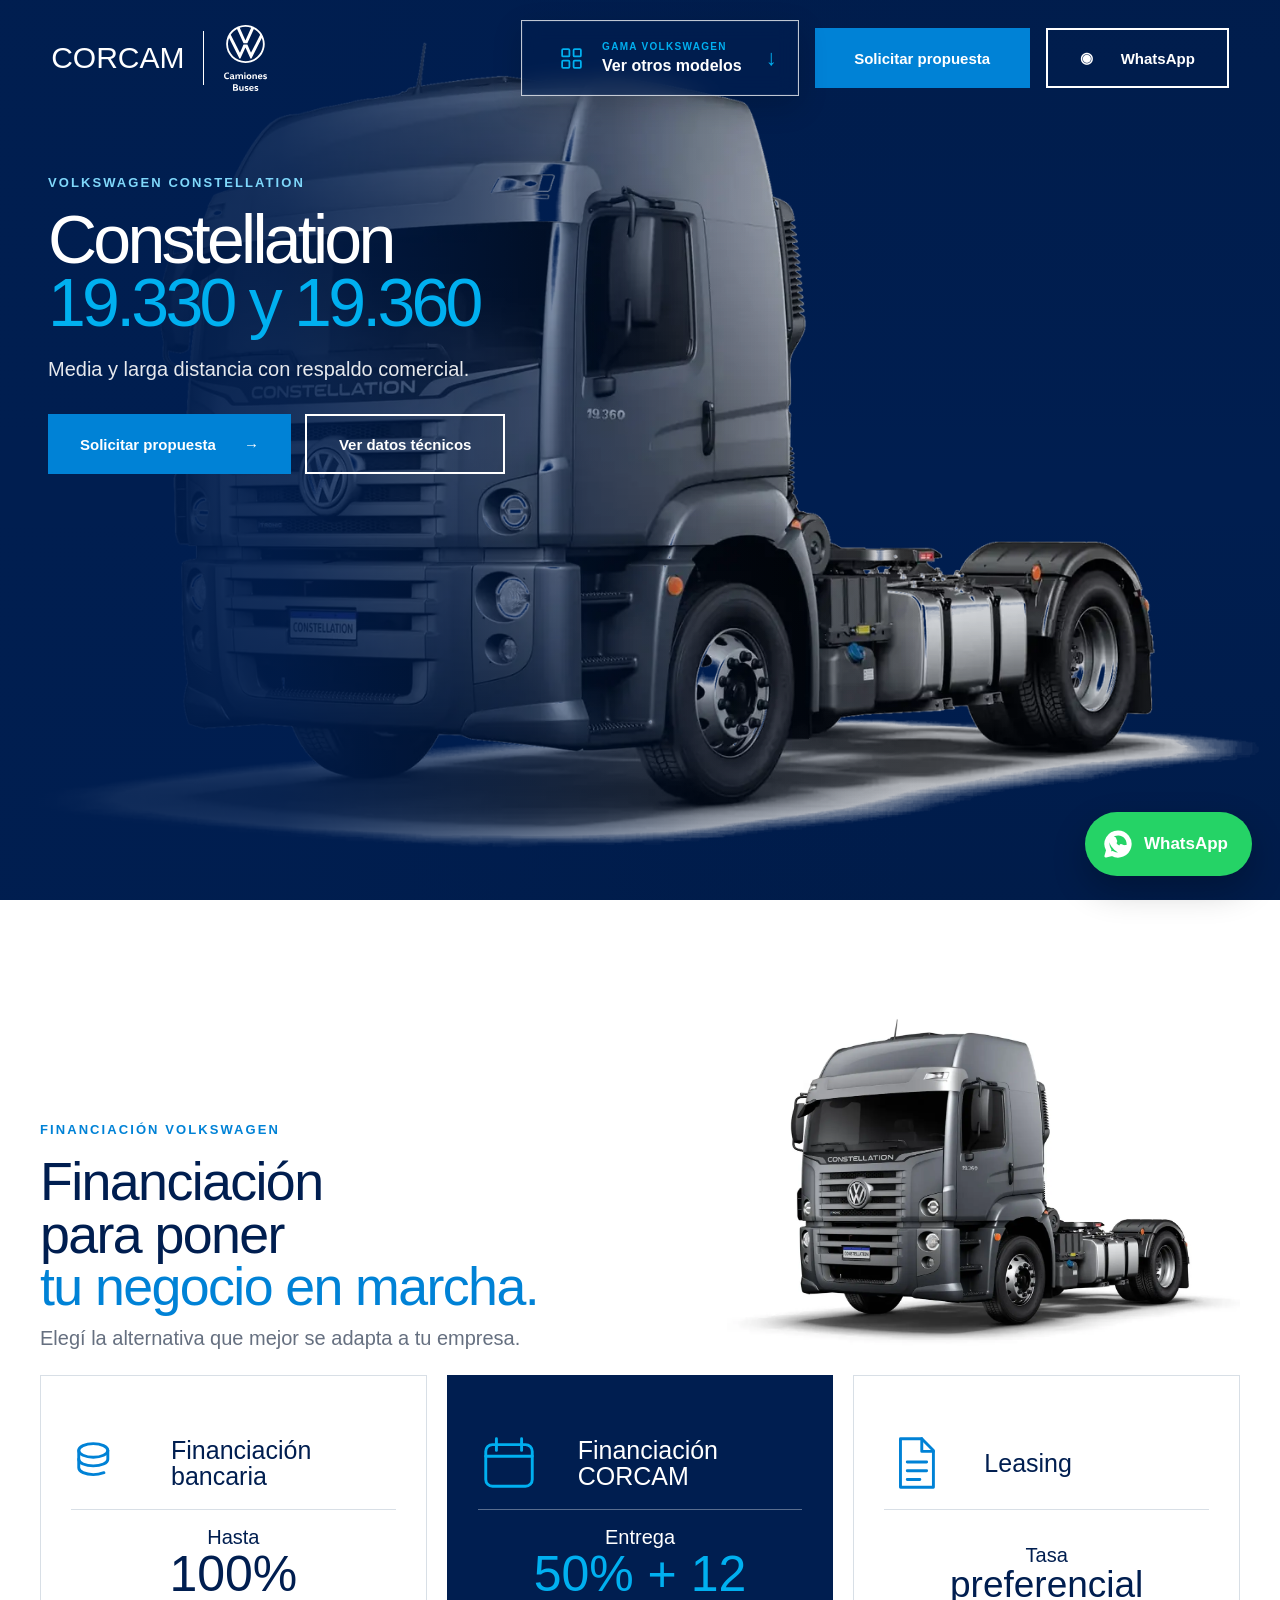
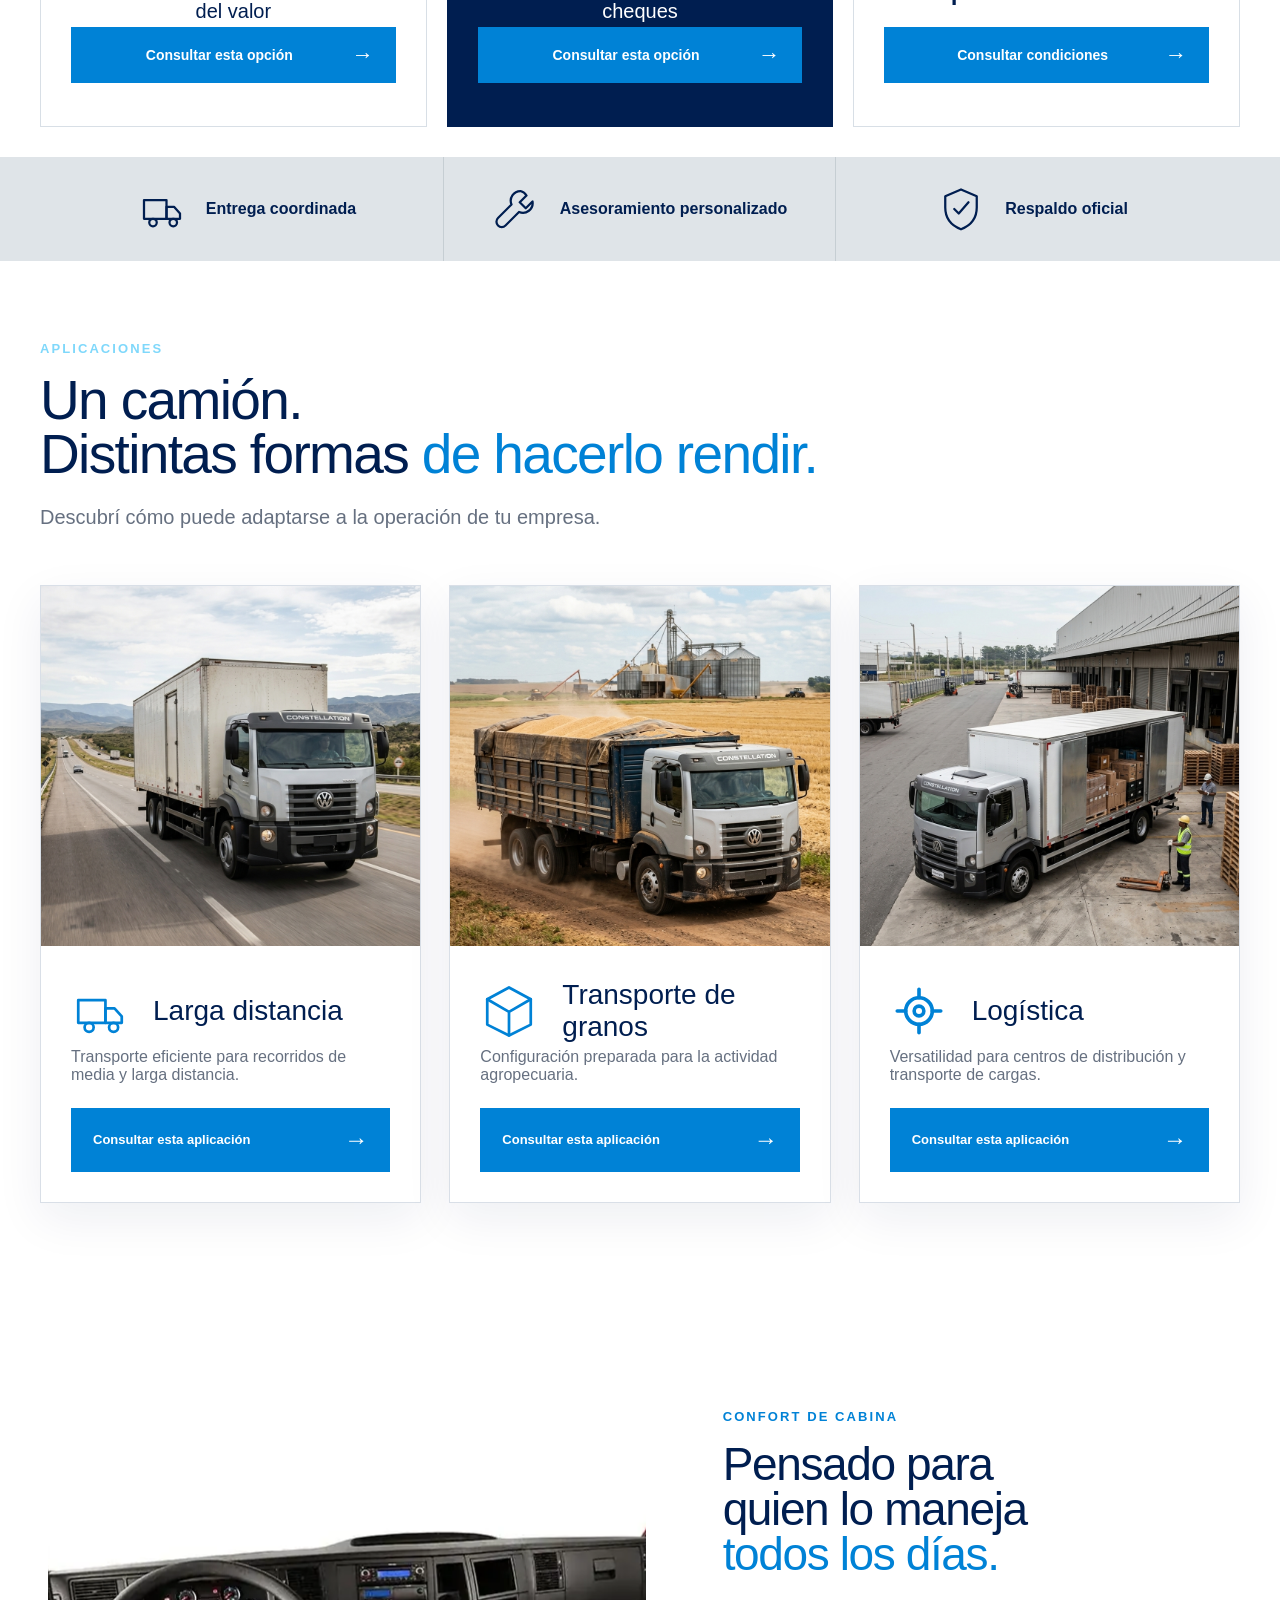
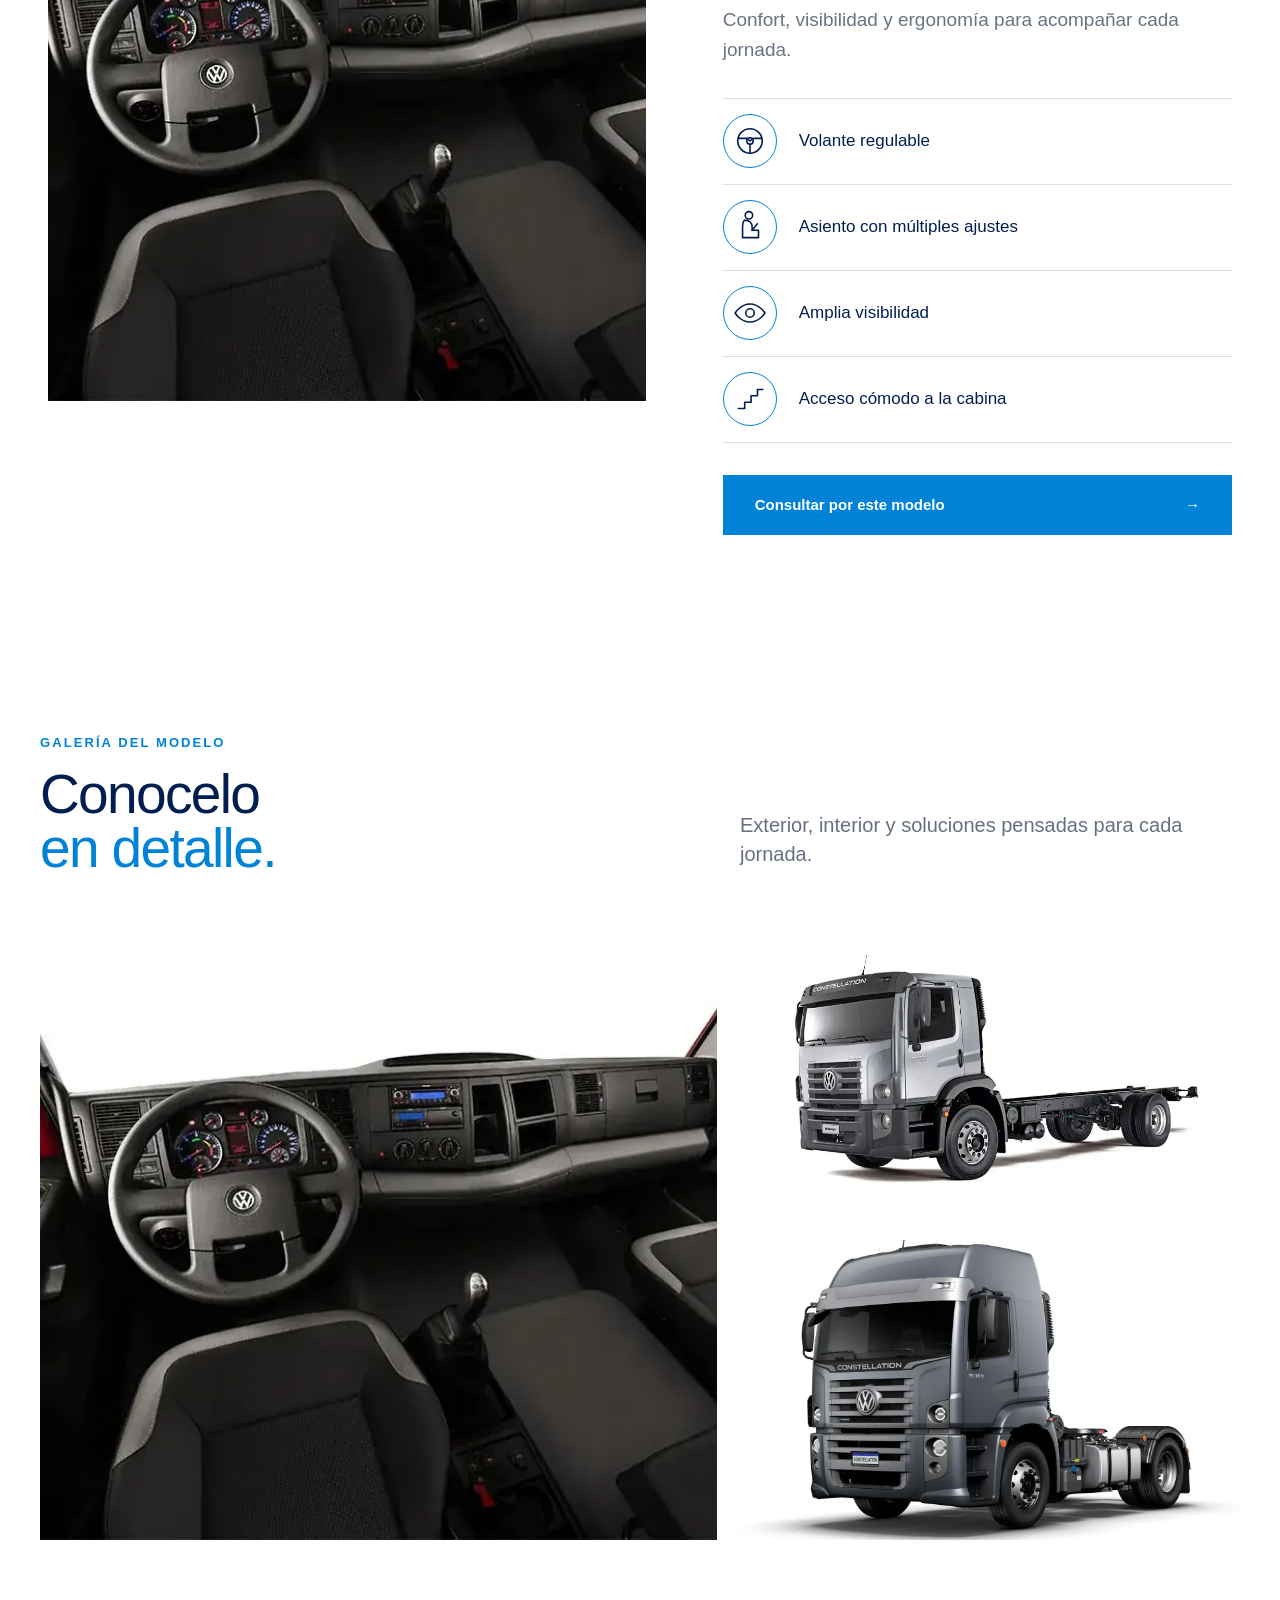
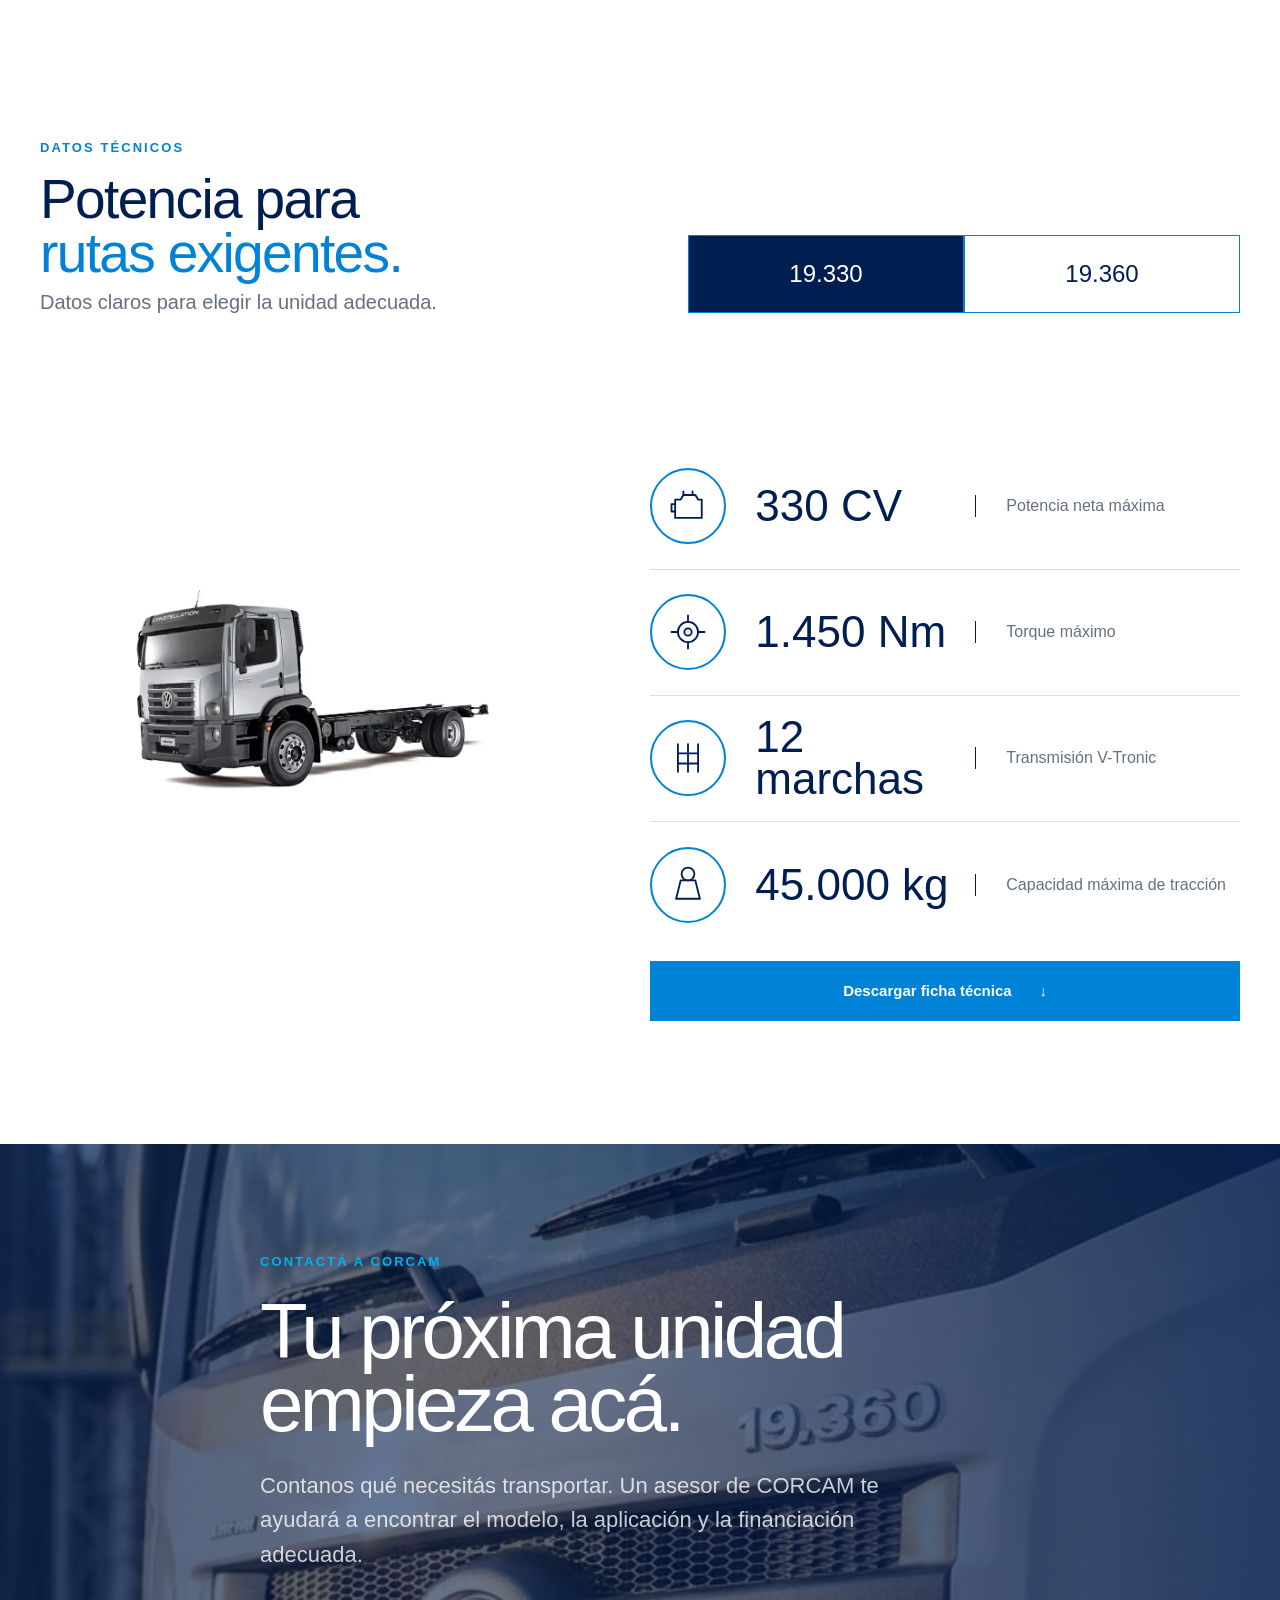
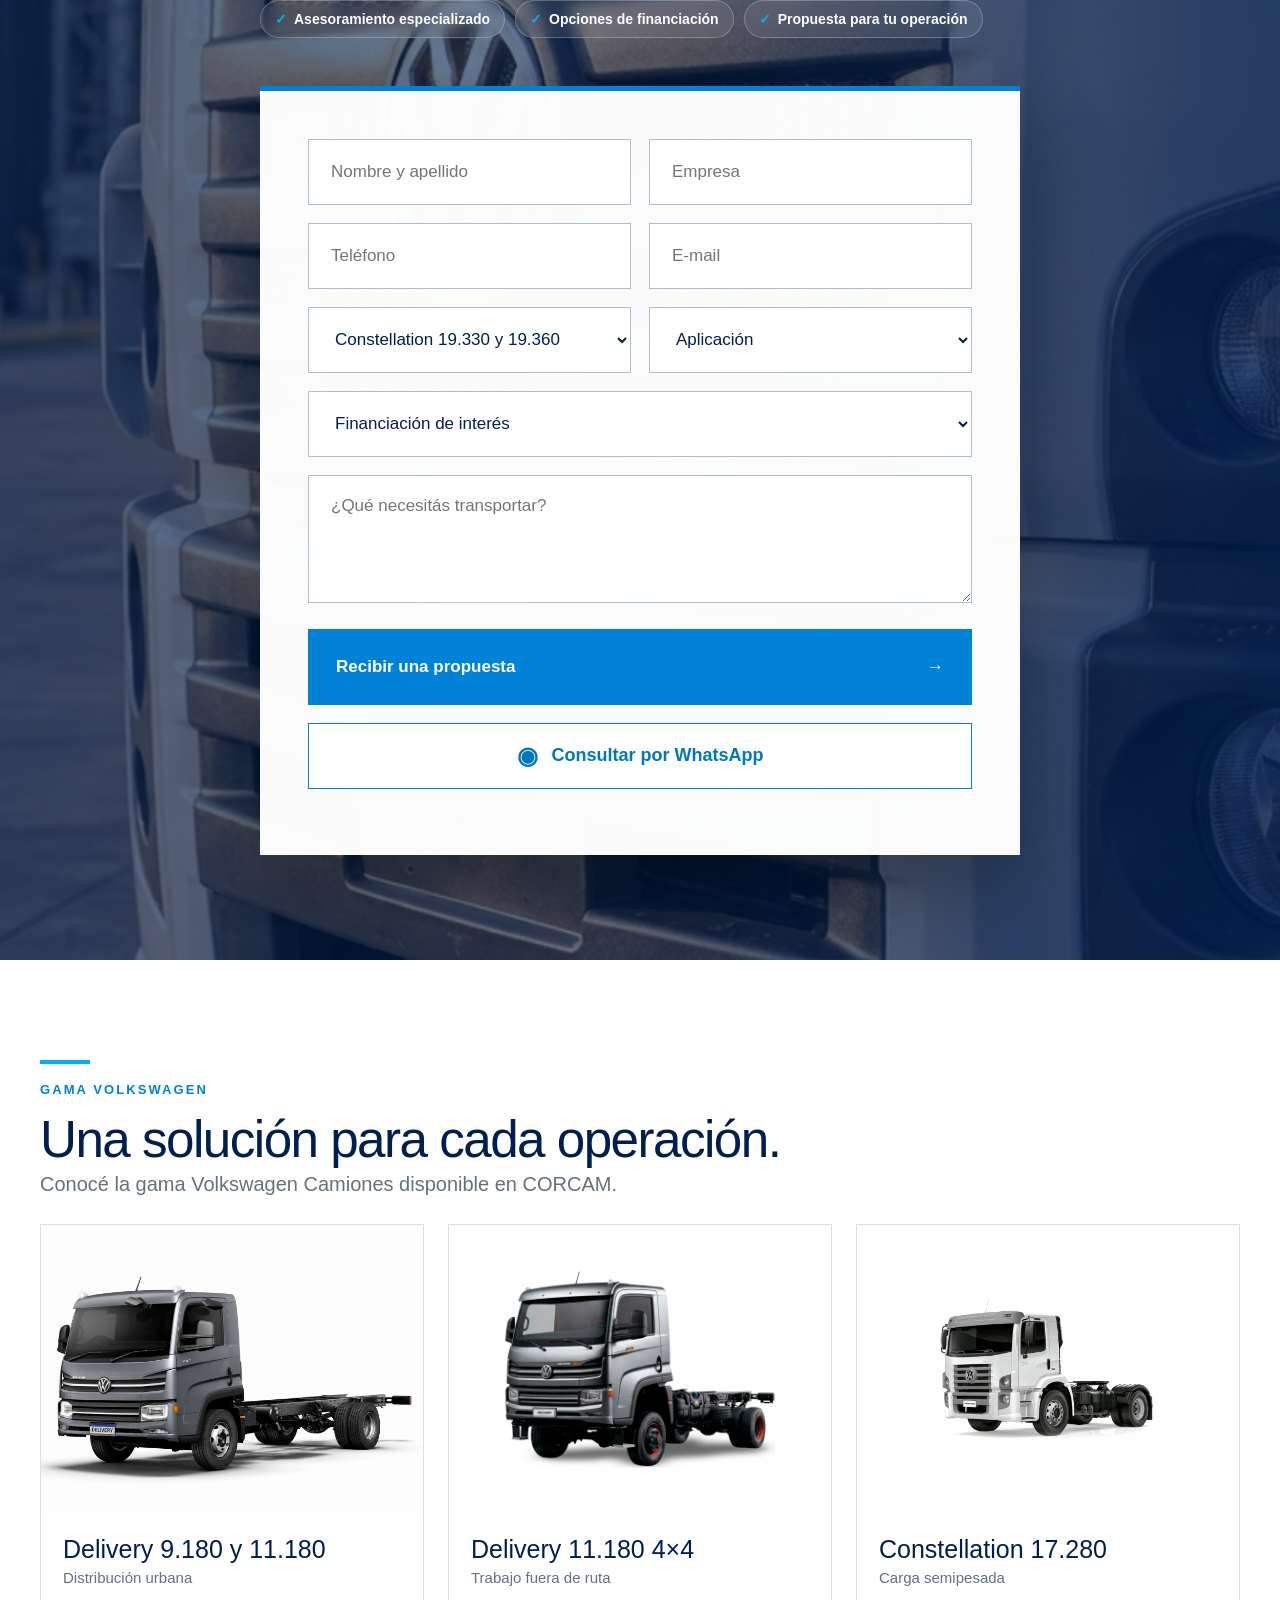
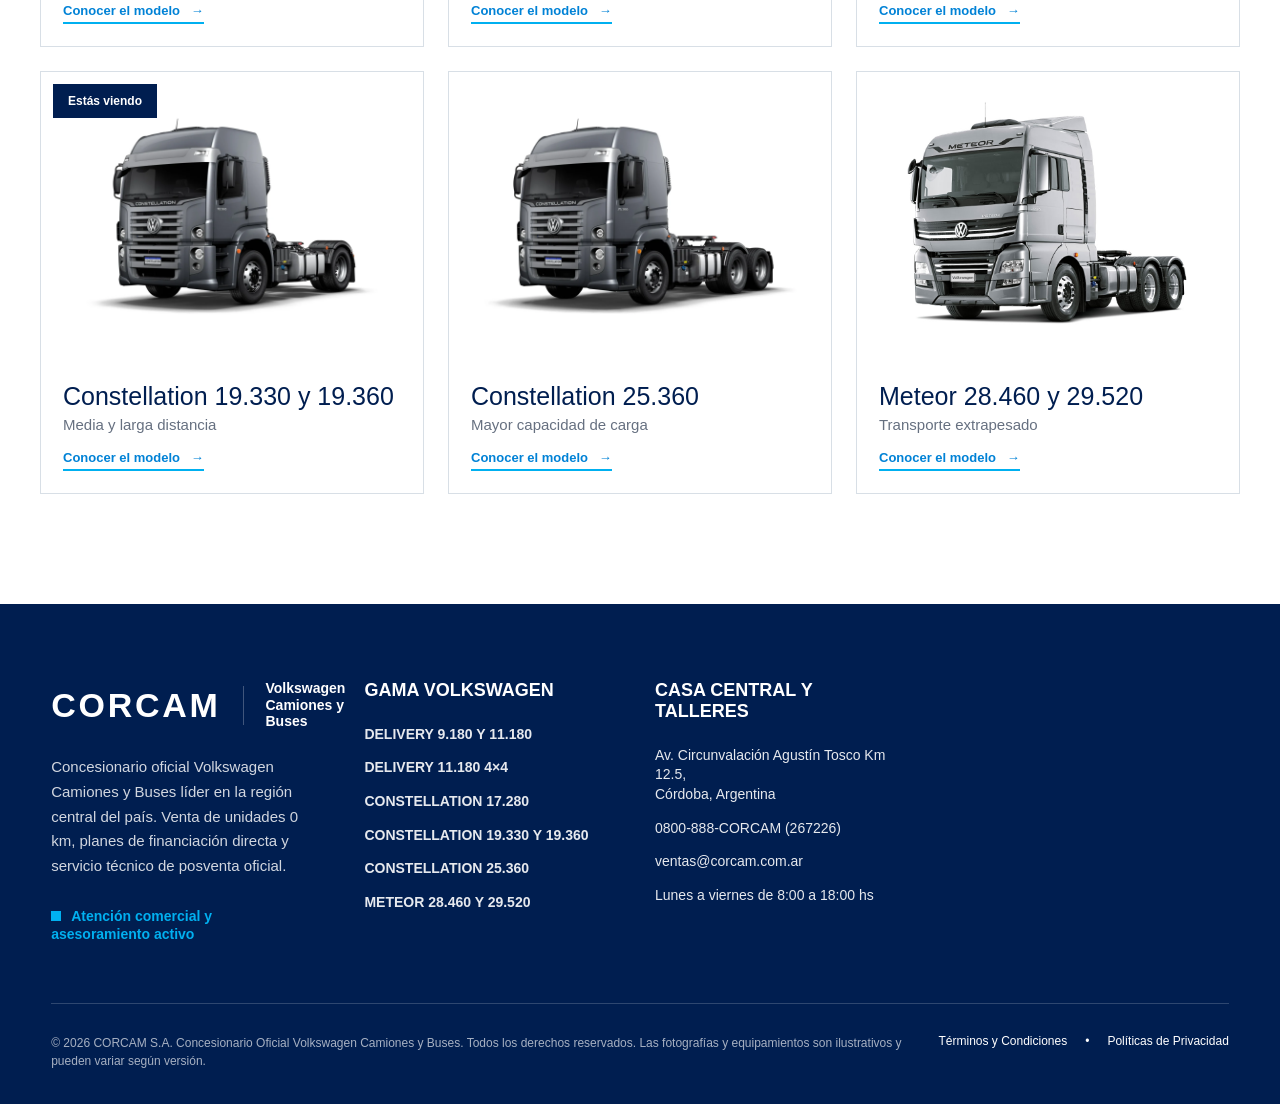
==== constellation-19330-19360/index.html @ d04916b6 "Primer commit" ====
<!doctype html>
<html lang="es" data-model="constellation-19330-19360" data-region="nacional">
<head>
  <meta charset="utf-8">
  <meta name="viewport" content="width=device-width,initial-scale=1">
  <meta name="description" content="Constellation 19.330 y 19.360 en CORCAM Volkswagen Camiones.">
  <title>Constellation 19.330 y 19.360 | CORCAM Volkswagen Camiones</title>
  <link rel="stylesheet" href="../assets/css/styles.css">
  <script>window.CORCAM_ANALYTICS={gtmId:"GTM-XXXXXXX"};</script>
  <script>window.CORCAM_PAGE={"model":"constellation-19330-19360","region":"nacional","campaign":"","variants":[["19.330",[["engine","330 CV","Potencia neta máxima"],["gear","1.450 Nm","Torque máximo"],["gearbox","12 marchas","Transmisión V-Tronic"],["weight","45.000 kg","Capacidad máxima de tracción"]]],["19.360",[["engine","362 CV","Potencia neta máxima"],["gear","1.600 Nm","Torque máximo"],["gearbox","12 marchas","Transmisión sincronizada"],["weight","45.000 kg","Capacidad máxima de tracción"]]]],"sheet":"../fichas/constellation-19330-19360.pdf"};</script>
  <script src="../assets/js/analytics.js" defer></script>
  <script src="../assets/js/app.js" defer></script>
</head>
<body>
  <header class="topbar" id="inicio">
    <a class="brand" href="#inicio" aria-label="CORCAM Volkswagen Camiones y Buses"><strong>CORCAM</strong><i></i><img src="../assets/images/general/vw-logo-white.svg" alt="Volkswagen Camiones y Buses"></a>
   <nav><button
  class="model-trigger"
  type="button"
  aria-expanded="false"
  aria-controls="model-menu"
>
  <span class="model-trigger-icon" aria-hidden="true">
    <svg viewBox="0 0 24 24">
      <rect x="3" y="3" width="7" height="7" rx="1"></rect>
      <rect x="14" y="3" width="7" height="7" rx="1"></rect>
      <rect x="3" y="14" width="7" height="7" rx="1"></rect>
      <rect x="14" y="14" width="7" height="7" rx="1"></rect>
    </svg>
  </span>

  <span class="model-trigger-copy">
    <small>Gama Volkswagen</small>
    <strong>Ver otros modelos</strong>
  </span>

  <span class="model-trigger-arrow" aria-hidden="true">↓</span>
</button>

<a
  class="button button-primary"
  href="#contacto"
  data-track="cta_click"
  data-location="header"
>
  Solicitar propuesta
</a>

<a
  class="button button-outline whatsapp-link"
  href="#contacto"
  data-location="header"
>
  <span class="wa" aria-hidden="true">◉</span>
  WhatsApp
</a>

</nav>

<button
  class="mobile-trigger"
  type="button"
  aria-label="Abrir navegación"
  aria-expanded="false"
>
  ☰
</button>

<div class="model-menu" id="model-menu" hidden>
  <a href="../delivery-9180-11180/">
    Delivery 9.180 y 11.180
  </a>

  <a href="../delivery-11180-4x4/">
    Delivery 11.180 4×4
  </a>

  <a href="../constellation-17280/">
    Constellation 17.280
  </a>

  <a href="../constellation-19330-19360/">
    Constellation 19.330 y 19.360
  </a>

  <a href="../constellation-25360-6x2/">
    Constellation 25.360
  </a>

  <a href="../meteor-28460-29520/">
    Meteor 28.460 y 29.520
  </a>
</div>
  </header>
  <main>
 <section class="hero">

  <!--
    MOBILE: video 9:16
    DESKTOP: video 16:9
  -->
  <video
    class="hero-video"
    autoplay
    muted
    loop
    playsinline
    webkit-playsinline
    preload="metadata"
    poster="../assets/images/constellation-19330-19360/image-06.webp"
    aria-label="Volkswagen Constellation 19.330 y 19.360 en operación"
  >

    <!-- VIDEO MOBILE 9:16 -->
    <source
      media="(max-width: 768px)"
      src="../assets/videos/constellation-19330-19360-hero-mobile.mp4"
      type="video/mp4"
    >

    <!-- VIDEO DESKTOP 16:9 -->
    <source
      src="../assets/videos/constellation-19330-19360-hero.mp4"
      type="video/mp4"
    >

  </video>

  <div class="hero-shade"></div>

  <div class="section-shell hero-content">

    <div class="hero-copy">

      <p class="eyebrow eyebrow-light">
        Volkswagen Constellation
      </p>

      <h1>
        Constellation<br>
        <strong>19.330 y 19.360</strong>
      </h1>

      <p class="hero-description">
        Media y larga distancia con respaldo comercial.
      </p>

      <div class="hero-actions">

        <a
          class="button button-primary"
          href="#contacto"
          data-track="cta_click"
          data-location="hero"
        >
          Solicitar propuesta
          <span>→</span>
        </a>

        <a
          class="button button-secondary"
          href="#modelo"
        >
          Ver datos técnicos
        </a>

      </div>

    </div>

  </div>

</section>

    <section class="finance-section" id="financiacion">
      <div class="section-shell finance-heading"><div><p class="eyebrow">Financiación Volkswagen</p><h2>Financiación<br>para poner<br><em>tu negocio en marcha.</em></h2><p>Elegí la alternativa que mejor se adapta a tu empresa.</p></div>
        <!-- IMAGEN 2 · FINANCIACIÓN -->
        <img src="../assets/images/constellation-19330-19360/image-05.webp" alt="Constellation 19.330 y 19.360">
      </div>
      <div class="section-shell finance-grid"><button class="finance-card" data-finance="Financiación bancaria"><div class="card-head"><span class="line-icon" data-icon="coins"></span><h3>Financiación<br>bancaria</h3></div><hr><p>Hasta <strong>100%</strong><span>del valor</span></p><b>Consultar esta opción <i>→</i></b></button><button class="finance-card featured" data-finance="Financiación Corcam"><div class="card-head"><span class="line-icon" data-icon="calendar"></span><h3>Financiación<br>CORCAM</h3></div><hr><p>Entrega <strong>50% + 12</strong><span>cheques</span></p><b>Consultar esta opción <i>→</i></b></button><button class="finance-card" data-finance="Leasing"><div class="card-head"><span class="line-icon" data-icon="document"></span><h3>Leasing</h3></div><hr><p>Tasa <strong class="word">preferencial</strong></p><b>Consultar condiciones <i>→</i></b></button></div>
      <div class="trust-bar"><span><i data-icon="truck"></i>Entrega coordinada</span><span><i data-icon="tools"></i>Asesoramiento personalizado</span><span><i data-icon="shield"></i>Respaldo oficial</span></div>
    </section>

    <section class="applications-section" id="aplicaciones"><div class="section-shell"><p class="eyebrow eyebrow-light">Aplicaciones</p><h2>Un camión.<br>Distintas formas <em>de hacerlo rendir.</em></h2><p>Descubrí cómo puede adaptarse a la operación de tu empresa.</p><div class="application-grid">
          <button class="application-card" data-application="Ruta">
            <img
  src="../assets/images/constellation-19330-19360/aplicacion-larga-distancia.webp"
  alt="Volkswagen Constellation 19.330 y 19.360 para larga distancia"
>
            <div><div class="app-head"><span class="app-icon" data-icon="truck"></span><h3>Larga distancia</h3></div><p>Transporte eficiente para recorridos de media y larga distancia.</p><b>Consultar esta aplicación <span>→</span></b></div>
          </button>
          <button class="application-card" data-application="Contenedores">
           <img
  src="../assets/images/constellation-19330-19360/aplicacion-granos.webp"
  alt="Volkswagen Constellation 19.330 y 19.360 para transporte de granos"
>
            <div><div class="app-head"><span class="app-icon" data-icon="box"></span><h3>Transporte de granos</h3></div><p>Configuración preparada para la actividad agropecuaria.</p><b>Consultar esta aplicación <span>→</span></b></div>
          </button>
          <button class="application-card" data-application="Industria">
           <img
  src="../assets/images/constellation-19330-19360/aplicacion-logistica.webp"
  alt="Volkswagen Constellation 19.330 y 19.360 para operaciones logísticas"
>
            <div><div class="app-head"><span class="app-icon" data-icon="gear"></span><h3>Logística</h3></div><p>Versatilidad para centros de distribución y transporte de cargas.</p><b>Consultar esta aplicación <span>→</span></b></div>
          </button>
      </div></div></section>

   <section class="cabin-section" id="cabina">

  <div class="cabin-image cabin-video-block">

    <video
      class="cabin-video"
      autoplay
      muted
      loop
      playsinline
      preload="metadata"
      poster="../assets/images/constellation-19330-19360/image-02.webp"
      aria-label="Interior del Volkswagen Constellation 19.330 y 19.360"
    >
      <source
        src="../assets/videos/constellation-19330-19360-cabina.mp4"
        type="video/mp4"
      >
    </video>

  </div>

  <div class="cabin-copy">

    <p class="eyebrow">Confort de cabina</p>

    <h2>
      Pensado para<br>
      quien lo maneja<br>
      <em>todos los días.</em>
    </h2>

    <p>
      Confort, visibilidad y ergonomía para acompañar cada jornada.
    </p>

    <ul>
      <li>
        <i data-icon="steering"></i>
        <span>Volante regulable</span>
      </li>

      <li>
        <i data-icon="seat"></i>
        <span>Asiento con múltiples ajustes</span>
      </li>

      <li>
        <i data-icon="eye"></i>
        <span>Amplia visibilidad</span>
      </li>

      <li>
        <i data-icon="steps"></i>
        <span>Acceso cómodo a la cabina</span>
      </li>
    </ul>

    <!-- IMAGEN 7 · DETALLE DE CABINA -->
    <img
      src="../assets/images/constellation-19330-19360/image-04.webp"
      alt="Detalle de cabina del Constellation 19.330 y 19.360"
    >

    <a
      class="button button-primary"
      href="#contacto"
      data-track="cta_click"
      data-location="cabin"
    >
      Consultar por este modelo
      <span>→</span>
    </a>

  </div>

</section>
    <section class="gallery-section" id="galeria"><div class="section-shell"><p class="eyebrow">Galería del modelo</p><div class="gallery-heading"><h2>Conocelo<br><em>en detalle.</em></h2><p>Exterior, interior y soluciones pensadas para cada jornada.</p></div><div class="model-gallery">
          <figure class="gallery-item gallery-item-1"><img src="../assets/images/constellation-19330-19360/image-02.webp" alt="Constellation 19.330 y 19.360: vista 1" loading="lazy"></figure>
          <figure class="gallery-item gallery-item-2"><img src="../assets/images/constellation-19330-19360/image-03.webp" alt="Constellation 19.330 y 19.360: vista 2" loading="lazy"></figure>
          <figure class="gallery-item gallery-item-3"><img src="../assets/images/constellation-19330-19360/image-05.webp" alt="Constellation 19.330 y 19.360: vista 3" loading="lazy"></figure>
      </div></div></section>

    <section class="technical-section" id="modelo"><div class="section-shell"><div class="technical-title"><p class="eyebrow">Datos técnicos</p><h2>Potencia para<br><em>rutas exigentes.</em></h2><p>Datos claros para elegir la unidad adecuada.</p></div><div class="technical-tabs" id="technical-tabs"></div><div class="technical-layout">
      <!-- IMAGEN 11 · DATOS TÉCNICOS -->
      <img src="../assets/images/constellation-19330-19360/image-03.webp" alt="Constellation 19.330 y 19.360">
      <div><div class="technical-data" id="technical-data"></div><a class="button button-primary technical-download" id="technical-download" href="../fichas/constellation-19330-19360.pdf" download>Descargar ficha técnica <span>↓</span></a><p class="pending-note" id="download-note"></p></div></div></div></section>
 <section
  class="contact-section"
  id="contacto"
  style="
    position: relative;
    overflow: hidden;
    background: #001e50;
  "
>

  <!-- IMAGEN DE FONDO -->
  <img
    src="../assets/images/constellation-19330-19360/contacto.webp"
    alt=""
    aria-hidden="true"
    style="
      position: absolute;
      inset: 0;
      z-index: 0;
      display: block;
      width: 100%;
      height: 100%;
      max-width: none;
      object-fit: cover;
      object-position: center;
      opacity: 1;
      mix-blend-mode: normal;
      pointer-events: none;
    "
  >

  <!-- CAPA AZUL PARA MEJORAR LA LECTURA -->
  <div
    aria-hidden="true"
    style="
      position: absolute;
      inset: 0;
      z-index: 1;
      background: linear-gradient(
        90deg,
        rgba(0, 30, 80, 0.68) 0%,
        rgba(0, 30, 80, 0.58) 45%,
        rgba(0, 30, 80, 0.80) 100%
      );
      pointer-events: none;
    "
  ></div>

  <div
    class="section-shell contact-layout"
    style="position: relative; z-index: 2;"
  >

    <div class="contact-copy">

      <p class="eyebrow eyebrow-light">
        Contactá a CORCAM
      </p>

      <h2>
        Tu próxima unidad<br>
        <em>empieza acá.</em>
      </h2>

      <p>
        Contanos qué necesitás transportar. Un asesor de CORCAM te ayudará
        a encontrar el modelo, la aplicación y la financiación adecuada.
      </p>

      <ul class="contact-benefits">
        <li>Asesoramiento especializado</li>
        <li>Opciones de financiación</li>
        <li>Propuesta para tu operación</li>
      </ul>

    </div>

    <form class="lead-form" id="lead-form">

      <div class="field-row">

        <label>
          <span>Nombre y apellido</span>
          <input
            name="nombre"
            required
            autocomplete="name"
            placeholder="Nombre y apellido"
          >
        </label>

        <label>
          <span>Empresa</span>
          <input
            name="empresa"
            autocomplete="organization"
            placeholder="Empresa"
          >
        </label>

      </div>

      <div class="field-row">

        <label>
          <span>Teléfono</span>
          <input
            name="telefono"
            required
            autocomplete="tel"
            placeholder="Teléfono"
          >
        </label>

        <label>
          <span>E-mail</span>
          <input
            type="email"
            name="email"
            required
            autocomplete="email"
            placeholder="E-mail"
          >
        </label>

      </div>

      <div class="field-row">

        <label>
          <span>Modelo de interés</span>

          <select name="modelo" id="form-model">

            <option value="delivery-9180-11180">
              Delivery 9.180 y 11.180
            </option>

            <option value="delivery-11180-4x4">
              Delivery 11.180 4×4
            </option>

            <option value="constellation-17280">
              Constellation 17.280
            </option>

            <option
              value="constellation-19330-19360"
              selected
            >
              Constellation 19.330 y 19.360
            </option>

            <option value="constellation-25360-6x2">
              Constellation 25.360
            </option>

            <option value="meteor-28460-29520">
              Meteor 28.460 y 29.520
            </option>

          </select>
        </label>

        <label>
          <span>Aplicación</span>

          <select name="aplicacion" id="form-application">
            <option value="">Aplicación</option>
            <option value="Ruta">Ruta</option>
            <option value="Contenedores">Contenedores</option>
            <option value="Industria">Industria</option>
          </select>
        </label>

      </div>

      <label>
        <span>Financiación de interés</span>

        <select name="financiacion" id="form-finance">
          <option value="">Financiación de interés</option>
          <option value="Financiación bancaria">
            Financiación bancaria
          </option>
          <option value="Financiación CORCAM">
            Financiación CORCAM
          </option>
          <option value="Leasing">
            Leasing
          </option>
        </select>
      </label>

      <label>
        <span>¿Qué necesitás transportar?</span>

        <textarea
          name="mensaje"
          rows="4"
          placeholder="¿Qué necesitás transportar?"
        ></textarea>
      </label>

      <input
        type="hidden"
        name="region"
        id="form-region"
        value="nacional"
      >

      <input
        type="hidden"
        name="utm_source"
        id="utm-source"
      >

      <input
        type="hidden"
        name="utm_campaign"
        id="utm-campaign"
        value=""
      >

      <button
        class="button button-primary submit"
        type="submit"
      >
        Recibir una propuesta
        <span>→</span>
      </button>

      <a
        class="whatsapp-form whatsapp-link"
        href="#contacto"
        data-location="form"
      >
        <span>◉</span>
        Consultar por WhatsApp
      </a>

      <p
        class="form-status"
        id="form-status"
        role="status"
      ></p>

    </form>

  </div>

</section>
    <section class="range-section" id="gama"><div class="section-shell"><div class="section-head"><span></span><p class="eyebrow">Gama Volkswagen</p><h2>Una solución para cada operación.</h2><p>Conocé la gama Volkswagen Camiones disponible en CORCAM.</p></div><div class="range-grid">
          <a class="range-card " href="../delivery-9180-11180/" data-track="model_navigation" data-model-target="delivery-9180-11180">
            <img src="../assets/images/general/range-1.webp" alt="Delivery 9.180 y 11.180">
            <div><small>01</small><h3>Delivery 9.180 y 11.180</h3><p>Distribución urbana</p><b>Conocer el modelo &nbsp; →</b></div>
          </a>
          <a class="range-card " href="../delivery-11180-4x4/" data-track="model_navigation" data-model-target="delivery-11180-4x4">
            <img src="../assets/images/general/range-2.webp" alt="Delivery 11.180 4×4">
            <div><small>02</small><h3>Delivery 11.180 4×4</h3><p>Trabajo fuera de ruta</p><b>Conocer el modelo &nbsp; →</b></div>
          </a>
          <a class="range-card " href="../constellation-17280/" data-track="model_navigation" data-model-target="constellation-17280">
            <img src="../assets/images/general/range-3.webp" alt="Constellation 17.280">
            <div><small>03</small><h3>Constellation 17.280</h3><p>Carga semipesada</p><b>Conocer el modelo &nbsp; →</b></div>
          </a>
          <a class="range-card current" href="../constellation-19330-19360/" data-track="model_navigation" data-model-target="constellation-19330-19360">
            <img src="../assets/images/general/range-4.webp" alt="Constellation 19.330 y 19.360">
            <div><small>04</small><h3>Constellation 19.330 y 19.360</h3><p>Media y larga distancia</p><b>Conocer el modelo &nbsp; →</b></div>
          </a>
          <a class="range-card " href="../constellation-25360-6x2/" data-track="model_navigation" data-model-target="constellation-25360-6x2">
            <img src="../assets/images/general/range-5.webp" alt="Constellation 25.360">
            <div><small>05</small><h3>Constellation 25.360</h3><p>Mayor capacidad de carga</p><b>Conocer el modelo &nbsp; →</b></div>
          </a>
          <a class="range-card " href="../meteor-28460-29520/" data-track="model_navigation" data-model-target="meteor-28460-29520">
            <img src="../assets/images/general/range-6.webp" alt="Meteor 28.460 y 29.520">
            <div><small>06</small><h3>Meteor 28.460 y 29.520</h3><p>Transporte extrapesado</p><b>Conocer el modelo &nbsp; →</b></div>
          </a>
      </div></div></section>

   
  </main>
    <a
  class="whatsapp-float whatsapp-link"
  href="#contacto"
  data-location="floating"
  aria-label="Consultar por WhatsApp"
>
  <svg viewBox="0 0 32 32" aria-hidden="true">
    <path d="M16 3a13 13 0 0 0-11.2 19.6L3 29l6.6-1.7A13 13 0 1 0 16 3Zm0 23.6a10.5 10.5 0 0 1-5.3-1.4l-.4-.2-3.9 1 1.1-3.8-.3-.4A10.6 10.6 0 1 1 16 26.6Zm5.8-7.9c-.3-.2-1.9-1-2.2-1.1-.3-.1-.5-.2-.7.2-.2.3-.8 1.1-1 1.3-.2.2-.4.2-.7.1-1.9-.9-3.2-1.7-4.5-3.9-.3-.6.3-.6.9-1.9.1-.2 0-.4 0-.6l-1-2.5c-.3-.7-.6-.6-.9-.6h-.8c-.3 0-.7.1-1 .5-.4.4-1.4 1.4-1.4 3.4s1.5 4 1.7 4.3c.2.3 2.9 4.5 7.1 6.3 2.6 1.1 3.6 1.2 4.9 1 1.5-.2 4-1.6 4.5-3.2.6-1.6.6-2.9.4-3.2-.2-.2-.5-.3-.8-.5Z"/>
  </svg>

  <span>WhatsApp</span>
</a>
<footer class="site-footer">
  <div class="site-footer__grid">

    <div class="site-footer__brand">
      <div class="site-footer__logo">
        <strong>CORCAM</strong>

        <span>
          Volkswagen<br>
          Camiones y Buses
        </span>
      </div>

      <p>
        Concesionario oficial Volkswagen Camiones y Buses líder en la región
        central del país. Venta de unidades 0 km, planes de financiación
        directa y servicio técnico de posventa oficial.
      </p>

      <b>Atención comercial y asesoramiento activo</b>
    </div>

    <div>
      <h2>Gama Volkswagen</h2>

      <nav class="site-footer__links">
        <a href="../delivery-9180-11180/">Delivery 9.180 y 11.180</a>
        <a href="../delivery-11180-4x4/">Delivery 11.180 4×4</a>
        <a href="../constellation-17280/">Constellation 17.280</a>
        <a href="../constellation-19330-19360/">
          Constellation 19.330 y 19.360
        </a>
        <a href="../constellation-25360-6x2/">Constellation 25.360</a>
        <a href="../meteor-28460-29520/">Meteor 28.460 y 29.520</a>
      </nav>
    </div>

   

    <div>
      <h2>Casa central y talleres</h2>

      <address class="site-footer__contact">
        <span>
          Av. Circunvalación Agustín Tosco Km 12.5,<br>
          Córdoba, Argentina
        </span>

        <a href="tel:0800888267226">
          0800-888-CORCAM (267226)
        </a>

        <a href="mailto:ventas@corcam.com.ar">
          ventas@corcam.com.ar
        </a>

        <span>Lunes a viernes de 8:00 a 18:00 hs</span>
      </address>
    </div>

  </div>

  <div class="site-footer__bottom">
    <p>
      © 2026 CORCAM S.A. Concesionario Oficial Volkswagen Camiones y Buses.
      Todos los derechos reservados. Las fotografías y equipamientos son
      ilustrativos y pueden variar según versión.
    </p>

    <nav>
      <a href="#">Términos y Condiciones</a>
      <span>•</span>
      <a href="#">Políticas de Privacidad</a>
    </nav>
  </div>
</footer>
</body>
</html>
---- assets/css/styles.css ----
/* =========================================================
   CORCAM · LANDINGS VOLKSWAGEN CAMIONES
   Stylesheet consolidado
   ========================================================= */

/* ---------- Fuentes ---------- */

@font-face {
  font-family: "VW Head";
  src:
    url("../fonts/VWHead-Regular.woff2") format("woff2"),
    url("../fonts/VWHead-Regular.otf") format("opentype");
  font-weight: 400;
  font-style: normal;
  font-display: swap;
}

/* =========================================================
   PORTADA · FORMULARIO COMERCIAL Y WHATSAPP FLOTANTE
   Estos estilos se aplican únicamente al index general.
   ========================================================= */

.home-landing .contact-section {
  padding-top: 110px;
  color: var(--white);
  background:
    radial-gradient(circle at 20% 70%, rgba(0, 149, 229, 0.2), transparent 38%),
    linear-gradient(135deg, #001e50 0%, #003b73 100%);
}

.home-landing .contact-copy .eyebrow,
.home-landing .contact-copy .eyebrow-light {
  color: #00b0f0;
}

.home-landing .contact-copy h2,
.home-landing .contact-copy h2 em {
  color: var(--white);
}

.home-landing .contact-copy > p:not(.eyebrow):not(.eyebrow-light) {
  color: rgba(255, 255, 255, 0.78);
}

.home-landing .contact-copy > img {
  filter: drop-shadow(0 28px 26px rgba(0, 0, 0, 0.25));
  mix-blend-mode: normal;
}

.home-landing .contact-benefits {
  margin: 28px 0 0;
  padding: 0;
  display: flex;
  flex-wrap: wrap;
  gap: 10px;
  list-style: none;
}

.home-landing .contact-benefits li {
  padding: 10px 14px;
  border: 1px solid rgba(255, 255, 255, 0.24);
  border-radius: 999px;
  color: var(--white);
  background: rgba(255, 255, 255, 0.08);
  font-size: 14px;
  font-weight: 700;
}

.home-landing .lead-form {
  border-top: 5px solid var(--vw-blue);
  box-shadow: 0 32px 80px rgba(0, 0, 0, 0.3);
}

.home-landing .lead-form .submit {
  min-height: 76px;
  font-size: 17px;
}

.home-landing .contact-footer {
  color: rgba(255, 255, 255, 0.7);
  border-color: rgba(255, 255, 255, 0.18);
}

.home-landing .whatsapp-float {
  position: fixed;
  right: 28px;
  bottom: 24px;
  z-index: 1000;
  min-height: 64px;
  padding: 0 24px 0 18px;
  display: inline-flex;
  align-items: center;
  gap: 11px;
  border-radius: 999px;
  color: #fff;
  background: #25d366;
  box-shadow: 0 14px 34px rgba(0, 0, 0, 0.24);
  font-size: 17px;
  font-weight: 700;
  text-decoration: none;
}

.home-landing .whatsapp-float svg {
  width: 30px;
  height: 30px;
  fill: currentColor;
}

@media (max-width: 700px) {
  .home-landing .contact-benefits {
    display: grid;
  }

  .home-landing .whatsapp-float {
    right: 16px;
    bottom: 16px;
    width: 58px;
    min-height: 58px;
    padding: 0;
    justify-content: center;
  }

  .home-landing .whatsapp-float span {
    display: none;
  }
}

@font-face {
  font-family: "VW Text";
  src: url("../fonts/vwtext-regular.woff2") format("woff2");
  font-weight: 400;
  font-style: normal;
  font-display: swap;
}

@font-face {
  font-family: "VW Text";
  src: url("../fonts/vwtext-bold.woff2") format("woff2");
  font-weight: 700;
  font-style: normal;
  font-display: swap;
}

/* ---------- Variables ---------- */

:root {
  --vw-navy: #001e50;
  --vw-navy-deep: #001432;
  --vw-blue: #0082d6;
  --vw-blue-dark: #006ba6;
  --vw-cyan: #00b0f0;
  --vw-grey: #dfe4e8;
  --vw-border: #d8dfe6;
  --vw-muted: #667080;
  --vw-soft: #f3f5f7;
  --white: #ffffff;
  --head: "VW Head", Arial, Helvetica, sans-serif;
  --text: "VW Text", Arial, Helvetica, sans-serif;
  --shell: min(1548px, calc(100% - 80px));
  --section-space: 100px;
}

/* ---------- Reset y base ---------- */

*,
*::before,
*::after {
  box-sizing: border-box;
}

html {
  width: 100%;
  scroll-behavior: smooth;
  overflow-x: clip;
}

body {
  width: 100%;
  min-width: 0;
  margin: 0;
  overflow-x: clip;
  color: var(--vw-navy);
  background: var(--white);
  font-family: var(--text);
}

main,
section,
header,
footer,
nav,
div,
form {
  min-width: 0;
}

img,
video,
svg {
  display: block;
  max-width: 100%;
}

img,
video {
  height: auto;
}

button,
input,
select,
textarea {
  max-width: 100%;
  font: inherit;
}

button,
a {
  touch-action: manipulation;
}

button {
  color: inherit;
}

a {
  color: inherit;
  text-decoration: none;
}

svg {
  fill: none;
  stroke: currentColor;
  stroke-width: 3;
  stroke-linecap: round;
  stroke-linejoin: round;
}

.section-shell {
  width: var(--shell);
  margin-inline: auto;
}

.eyebrow,
.overline {
  margin: 0 0 18px;
  color: var(--vw-blue);
  font-size: 13px;
  font-weight: 700;
  letter-spacing: 0.16em;
  text-transform: uppercase;
}

.eyebrow-light {
  color: #7fd8fb;
}

.hero h1,
.finance-heading h2,
.applications-section h2,
.cabin-copy h2,
.gallery-heading h2,
.technical-title h2,
.section-head h2,
.contact-copy h2 {
  margin: 0;
  font-family: var(--head);
  font-weight: 400;
  line-height: 0.98;
  letter-spacing: -0.03em;
}

.finance-heading h2 em,
.applications-section h2 em,
.cabin-copy h2 em,
.gallery-heading h2 em,
.technical-title h2 em,
.contact-copy h2 em {
  color: var(--vw-blue);
  font-style: normal;
}

/* ---------- Botones ---------- */

.button {
  min-height: 60px;
  padding: 0 32px;
  border: 0;
  border-radius: 0;
  display: inline-flex;
  align-items: center;
  justify-content: center;
  gap: 28px;
  font-size: 15px;
  font-weight: 700;
  cursor: pointer;
  transition:
    background-color 180ms ease,
    color 180ms ease,
    border-color 180ms ease;
}

.button-primary {
  color: var(--white);
  background: var(--vw-blue);
}

.button-primary:hover,
.button-primary:focus-visible {
  background: var(--vw-cyan);
}

.button-secondary,
.button-outline {
  color: var(--white);
  border: 2px solid var(--white);
  background: transparent;
}

.button-secondary:hover,
.button-outline:hover {
  color: var(--vw-navy);
  background: var(--white);
}

/* =========================================================
   CABECERA Y NAVEGACIÓN
   ========================================================= */

.topbar {
  position: absolute;
  z-index: 30;
  inset: 0 0 auto;
  height: 116px;
  padding-inline: max(4vw, calc((100vw - 1548px) / 2));
  display: flex;
  align-items: center;
  justify-content: space-between;
  color: var(--white);
}

.brand {
  height: 72px;
  display: flex;
  align-items: center;
  gap: 18px;
  color: var(--white);
}

.brand strong {
  font-family: var(--head);
  font-size: 30px;
  font-weight: 400;
}

.brand > i {
  width: 1px;
  height: 54px;
  background: currentColor;
}

.brand img {
  width: 48px;
  height: 66px;
  object-fit: contain;
}

.topbar nav {
  display: flex;
  align-items: center;
  gap: 16px;
}

.topbar .button-primary {
  min-width: 215px;
}

.model-trigger {
  padding: 18px;
  border: 0;
  color: var(--white);
  background: transparent;
  font-weight: 700;
  cursor: pointer;
}

.model-trigger span {
  margin-left: 10px;
  font-size: 22px;
}

.mobile-trigger {
  display: none;
  border: 0;
  color: var(--white);
  background: transparent;
  font-size: 28px;
}

.model-menu {
  position: absolute;
  top: 96px;
  right: max(4vw, calc((100vw - 1548px) / 2));
  width: min(520px, calc(100vw - 32px));
  padding: 8px;
  color: var(--vw-navy);
  background: var(--white);
  box-shadow: 0 22px 55px rgba(0, 30, 80, 0.24);
}

.model-menu[hidden] {
  display: none;
}

.model-menu a {
  display: block;
  padding: 15px;
  border-bottom: 1px solid var(--vw-border);
}

.model-menu a:hover,
.model-menu a.active {
  color: var(--white);
  background: var(--vw-blue);
}

/* =========================================================
   HERO
   Desktop: video · Mobile: imagen fija
   ========================================================= */

.hero {
  position: relative;
  width: 100%;
  min-height: 900px;
  overflow: hidden;
  color: var(--white);
  background: var(--vw-navy);
}

.hero-video,
.hero-mobile-image,
.hero-photo {
  position: absolute;
  inset: 0;
  z-index: 0;
  width: 100%;
  height: 100%;
  object-fit: cover;
  object-position: center;
}

.hero-mobile-image {
  display: none;
}

.hero-photo.product-cutout {
  left: auto;
  right: -2%;
  width: 68%;
  object-fit: contain;
  object-position: center right;
}

.hero-shade {
  position: absolute;
  inset: 0;
  z-index: 1;
  pointer-events: none;
  background: linear-gradient(
      90deg,
      rgba(0, 30, 80, 0.96) 0%,
      rgba(0, 30, 80, 0.86) 22%,
      rgba(0, 30, 80, 0.55) 38%,
      rgba(0, 30, 80, 0.15) 55%,
      rgba(0, 30, 80, 0) 72%
    ),
    linear-gradient(
      180deg,
      rgba(0, 20, 52, 0.12) 0%,
      rgba(0, 20, 52, 0) 55%,
      rgba(0, 20, 52, 0.22) 100%
    );
}

.hero-photo.product-cutout + .hero-shade {
  background: linear-gradient(
    90deg,
    rgba(0, 20, 50, 0.98) 0%,
    rgba(0, 30, 80, 0.9) 38%,
    rgba(0, 30, 80, 0.25) 66%,
    rgba(0, 30, 80, 0) 84%
  );
}

.hero-content {
  position: relative;
  z-index: 2;
  width: min(1680px, calc(100% - 96px));
  min-height: 900px;
  margin-inline: auto;
  padding: 175px 0 245px;
}

.hero-copy {
  width: min(620px, 48vw);
}

.hero-copy h1 {
  width: 100%;
  margin: 12px 0 22px;
  color: var(--white);
  font-size: clamp(68px, 5.3vw, 96px);
  line-height: 0.92;
  letter-spacing: -0.055em;
}

.hero-copy h1 strong {
  display: block;
  color: var(--vw-cyan);
  font-size: 0.9em;
  font-weight: 400;
  white-space: nowrap;
}

.hero-subtitle,
.hero-description {
  width: min(520px, 100%);
  margin: 0 0 30px;
  color: rgba(255, 255, 255, 0.9);
  font-size: 20px;
  line-height: 1.45;
}

.hero-actions {
  display: flex;
  flex-wrap: wrap;
  gap: 14px;
}

.hero-button {
  width: 385px;
  margin-top: 22px;
  justify-content: space-between;
}

/* Banda de financiación opcional del hero */

.hero-finance {
  position: absolute;
  bottom: 54px;
  left: 0;
  width: 720px;
  min-height: 132px;
  padding: 24px 30px;
  display: grid;
  grid-template-columns: 170px minmax(0, 1fr) 210px;
  align-items: center;
  gap: 30px;
  border: 1px solid var(--vw-cyan);
  color: var(--white);
  background: rgba(0, 35, 88, 0.88);
  box-shadow: 0 18px 45px rgba(0, 20, 52, 0.24);
  backdrop-filter: blur(10px);
}

.hero-finance-brand {
  display: flex;
  flex-direction: column;
}

.hero-finance-brand small,
.hero-finance-brand strong {
  color: var(--vw-cyan);
  font-size: 14px;
  font-weight: 700;
  line-height: 1.2;
  letter-spacing: 0.14em;
  text-transform: uppercase;
}

.hero-finance-offer {
  padding-left: 28px;
  border-left: 1px solid rgba(255, 255, 255, 0.25);
}

.hero-finance-offer > span {
  display: block;
  margin-bottom: 6px;
  font-size: 15px;
}

.hero-finance-offer > div {
  display: flex;
  align-items: baseline;
  gap: 8px;
  white-space: nowrap;
}

.hero-finance-offer strong {
  color: var(--vw-cyan);
  font-size: 38px;
  font-weight: 400;
  line-height: 1;
}

.hero-finance-offer i {
  color: var(--vw-cyan);
  font-size: 26px;
  font-style: normal;
}

.hero-finance-offer small {
  font-size: 16px;
}

.hero-finance > a {
  padding-left: 28px;
  border-left: 1px solid rgba(255, 255, 255, 0.25);
  display: flex;
  align-items: center;
  justify-content: space-between;
  gap: 18px;
  font-size: 16px;
  font-weight: 700;
  line-height: 1.2;
}

.hero-finance > a b {
  color: var(--vw-cyan);
  font-size: 24px;
  font-weight: 400;
  transition: transform 180ms ease;
}

.hero-finance > a:hover b {
  transform: translateY(4px);
}

/* Compatibilidad con el callout original */

.finance-callout {
  width: min(575px, 100%);
  min-height: 142px;
  padding: 23px 28px;
  display: flex;
  align-items: center;
  gap: 24px;
  border: 1px solid rgba(0, 176, 240, 0.9);
  color: var(--white);
  background: rgba(0, 30, 80, 0.74);
  backdrop-filter: blur(7px);
}

.finance-symbol {
  width: 98px;
  padding-right: 22px;
  border-right: 1px solid rgba(255, 255, 255, 0.55);
  color: var(--vw-cyan);
}

.finance-symbol svg {
  width: 68px;
  height: 68px;
}

.finance-callout > div {
  display: grid;
  gap: 5px;
}

.finance-callout small {
  font-size: 12px;
  font-weight: 700;
  letter-spacing: 0.16em;
  text-transform: uppercase;
}

.finance-callout strong {
  font-family: var(--head);
  font-size: 30px;
  font-weight: 400;
}

.finance-callout div span {
  font-size: 18px;
}

/* =========================================================
   FINANCIACIÓN
   ========================================================= */

.finance-section {
  padding: 90px 0 0;
  background: var(--white);
}

.finance-heading {
  min-height: 385px;
  display: grid;
  grid-template-columns: 1.2fr 1fr;
  align-items: end;
}

.finance-heading h2 {
  font-size: clamp(48px, 4.2vw, 72px);
}

.finance-heading p:last-child {
  margin: 14px 0 25px;
  color: var(--vw-muted);
  font-size: 20px;
}

.finance-heading > img {
  width: 100%;
  height: 385px;
  object-fit: contain;
  object-position: right bottom;
}

.finance-grid {
  display: grid;
  grid-template-columns: repeat(3, minmax(0, 1fr));
  gap: 20px;
}

.finance-card {
  min-width: 0;
  min-height: 352px;
  padding: 28px 30px 22px;
  border: 1px solid var(--vw-border);
  border-radius: 0;
  text-align: left;
  background: var(--white);
  cursor: pointer;
  transition:
    border-color 180ms ease,
    transform 180ms ease;
}

.finance-card:hover {
  border-color: var(--vw-blue);
  transform: translateY(-3px);
}

.finance-card.featured {
  color: var(--white);
  border-color: var(--vw-navy);
  background: var(--vw-navy);
}

.card-head {
  min-height: 76px;
  display: grid;
  grid-template-columns: 100px 1fr;
  align-items: center;
}

.line-icon {
  color: var(--vw-blue);
}

.featured .line-icon {
  color: var(--vw-cyan);
}

.line-icon svg {
  width: 62px;
  height: 62px;
}

.finance-card h3 {
  margin: 0;
  font-family: var(--head);
  font-size: 25px;
  font-weight: 400;
  line-height: 1.05;
}

.finance-card hr {
  margin: 8px 0 12px;
  border: 0;
  border-top: 1px solid var(--vw-border);
}

.finance-card.featured hr {
  border-color: rgba(255, 255, 255, 0.35);
}

.finance-card p {
  min-height: 105px;
  margin: 0;
  display: flex;
  flex-direction: column;
  align-items: center;
  justify-content: center;
  font-size: 20px;
  line-height: 1.05;
}

.finance-card p strong {
  color: var(--vw-navy);
  font-family: var(--head);
  font-size: 50px;
  font-weight: 400;
}

.finance-card.featured p strong {
  color: var(--vw-cyan);
}

.finance-card p strong.word {
  font-size: 37px;
}

.finance-card b {
  position: relative;
  min-height: 56px;
  padding: 14px 46px 14px 18px;
  display: flex;
  align-items: center;
  justify-content: center;
  color: var(--white);
  background: var(--vw-blue);
  font-size: 14px;
  text-align: center;
}

.finance-card b:hover {
  background: var(--vw-cyan);
}

.finance-card b i {
  position: absolute;
  right: 22px;
  font-size: 22px;
  font-style: normal;
}

.trust-bar {
  min-height: 104px;
  margin-top: 30px;
  padding-inline: max(4vw, calc((100vw - 1548px) / 2));
  display: grid;
  grid-template-columns: repeat(3, minmax(0, 1fr));
  background: var(--vw-grey);
}

.trust-bar span {
  display: flex;
  align-items: center;
  justify-content: center;
  gap: 20px;
  border-right: 1px solid #c6ced3;
  font-weight: 700;
}

.trust-bar span:last-child {
  border-right: 0;
}

.trust-bar i,
.cabin-copy li i {
  display: grid;
  place-items: center;
  font-style: normal;
}

.trust-bar svg {
  width: 48px;
  height: 48px;
  color: var(--vw-navy);
}

/* =========================================================
   APLICACIONES
   ========================================================= */

.applications-section {
  padding: 80px 0 100px;
  color: var(--vw-navy);
  background: var(--white);
}

.applications-section h2 {
  max-width: 1250px;
  margin-bottom: 24px;
  color: var(--vw-navy);
  font-size: clamp(48px, 4.3vw, 72px);
}

.applications-section > .section-shell > p:not(.eyebrow) {
  margin: 0 0 56px;
  color: var(--vw-muted);
  font-size: 20px;
}

.application-grid {
  display: grid;
  grid-template-columns: repeat(3, minmax(0, 1fr));
  gap: 28px;
}

.application-card {
  min-width: 0;
  padding: 0;
  overflow: hidden;
  display: flex;
  flex-direction: column;
  border: 1px solid #d9dfe7;
  border-radius: 0;
  color: var(--vw-navy);
  background: var(--white);
  text-align: left;
  cursor: pointer;
  box-shadow: 0 16px 45px rgba(0, 30, 80, 0.07);
  transition:
    transform 250ms ease,
    box-shadow 250ms ease,
    border-color 250ms ease;
}

.application-card:hover {
  transform: translateY(-6px);
  border-color: var(--vw-blue);
  box-shadow: 0 24px 60px rgba(0, 30, 80, 0.13);
}

.application-card > img {
  width: 100%;
  height: 360px;
  object-fit: cover;
  object-position: center;
}

.application-card > div {
  flex: 1;
  padding: 30px;
  display: flex;
  flex-direction: column;
}

.app-head {
  min-height: 70px;
  display: grid;
  grid-template-columns: 82px 1fr;
  align-items: center;
}

.app-icon {
  color: var(--vw-blue);
}

.app-icon svg {
  width: 58px;
  height: 58px;
}

.application-card h3 {
  margin: 0;
  font-family: var(--head);
  font-size: 28px;
  font-weight: 400;
}

.application-card p {
  margin: 2px 0 24px;
  color: var(--vw-muted);
  font-size: 16px;
}

.application-card b {
  width: 100%;
  margin-top: auto;
  padding: 18px 22px;
  display: flex;
  align-items: center;
  justify-content: space-between;
  color: var(--white);
  background: var(--vw-blue);
  font-size: 13px;
  text-align: center;
}

.application-card b:hover {
  background: var(--vw-blue-dark);
}

.application-card b span {
  font-size: 24px;
}

/* =========================================================
   CABINA
   ========================================================= */

.cabin-section {
  width: min(1480px, calc(100% - 96px));
  margin-inline: auto;
  padding: var(--section-space) 0;
  display: grid;
  grid-template-columns: minmax(0, 1.08fr) minmax(420px, 0.92fr);
  align-items: start;
  gap: clamp(64px, 6vw, 110px);
  background: var(--white);
}

.cabin-image {
  width: 100%;
  max-width: 800px;
  display: flex;
  flex-direction: column;
  gap: 20px;
}

.cabin-image .cabin-main-photo {
  width: 100%;
  aspect-ratio: 3 / 2;
  object-fit: cover;
  object-position: center;
}

.cabin-image .cabin-detail-photo {
  width: 100%;
  aspect-ratio: 16 / 6;
  object-fit: cover;
  object-position: center;
}

.cabin-copy {
  width: 100%;
  max-width: 540px;
  padding-top: 6px;
}

.cabin-copy h2 {
  max-width: 530px;
  font-size: clamp(46px, 3.4vw, 64px);
}

.cabin-copy > p:not(.eyebrow) {
  max-width: 500px;
  margin: 28px 0 34px;
  color: #687482;
  font-size: 19px;
  line-height: 1.55;
}

.cabin-copy ul {
  margin: 0;
  padding: 0;
  list-style: none;
  border-top: 1px solid var(--vw-border);
}

.cabin-copy li {
  min-height: 86px;
  display: grid;
  grid-template-columns: 76px 1fr;
  align-items: center;
  border-bottom: 1px solid var(--vw-border);
  font-size: 17px;
}

.cabin-copy li i {
  width: 54px;
  height: 54px;
  border: 1px solid var(--vw-blue);
  border-radius: 50%;
}

.cabin-copy li svg {
  width: 34px;
  height: 34px;
}

.cabin-copy > img {
  display: none;
}

.cabin-copy .button {
  width: 100%;
  margin-top: 32px;
  justify-content: space-between;
}

/* =========================================================
   GALERÍA
   ========================================================= */

.gallery-section {
  padding: var(--section-space) 0;
  background: var(--white);
}

.gallery-heading {
  margin-bottom: 42px;
  display: flex;
  align-items: end;
  justify-content: space-between;
  gap: 50px;
}

.gallery-heading h2 {
  font-size: clamp(50px, 4.3vw, 72px);
}

.gallery-heading p {
  max-width: 500px;
  margin: 0 0 7px;
  color: var(--vw-muted);
  font-size: 20px;
  line-height: 1.45;
}

.model-gallery {
  display: grid;
  grid-template-columns: 1.35fr 1fr;
  grid-template-rows: 300px 300px;
  gap: 22px;
}

.gallery-item {
  margin: 0;
  overflow: hidden;
  background: var(--vw-soft);
}

.gallery-item:first-child {
  grid-row: 1 / 3;
}

.gallery-item img {
  width: 100%;
  height: 100%;
  object-fit: cover;
  transition: transform 500ms ease;
}

.gallery-item:hover img {
  transform: scale(1.025);
}

/* =========================================================
   DATOS TÉCNICOS
   ========================================================= */

.technical-section {
  padding: var(--section-space) 0;
  background: var(--white);
}

.technical-section .section-shell {
  position: relative;
}

.technical-title h2 {
  font-size: clamp(50px, 4.3vw, 72px);
}

.technical-title > p:last-child {
  margin: 10px 0 0;
  color: var(--vw-muted);
  font-size: 20px;
}

.technical-tabs {
  position: absolute;
  top: 95px;
  right: 0;
  width: 46%;
  display: grid;
  grid-auto-flow: column;
  grid-auto-columns: 1fr;
}

.technical-tabs button {
  height: 78px;
  border: 1px solid var(--vw-blue);
  border-radius: 0;
  color: var(--vw-navy);
  background: var(--white);
  font-family: var(--head);
  font-size: 24px;
  cursor: pointer;
}

.technical-tabs button.active {
  color: var(--white);
  background: var(--vw-navy);
}

.technical-layout {
  margin-top: 20px;
  display: grid;
  grid-template-columns: minmax(0, 0.95fr) minmax(520px, 1.05fr);
  align-items: center;
  gap: clamp(50px, 6vw, 100px);
}

.technical-layout > img {
  width: 82%;
  max-width: 720px;
  max-height: 520px;
  margin: auto;
  object-fit: contain;
  object-position: center;
}

.technical-data {
  padding-top: 110px;
}

.technical-row {
  min-height: 126px;
  display: grid;
  grid-template-columns: 105px 220px 1fr;
  align-items: center;
  border-bottom: 1px solid #d9dee3;
}

.technical-row:last-child {
  border-bottom: 0;
}

.technical-row .spec-icon {
  width: 76px;
  height: 76px;
  display: grid;
  place-items: center;
  border: 2px solid var(--vw-blue);
  border-radius: 50%;
  color: var(--vw-navy);
  background: #ffffff;
}

.technical-row .spec-icon svg {
  width: 44px;
  height: 44px;
  fill: none;
  stroke: currentColor;
  stroke-width: 2;
  stroke-linecap: round;
  stroke-linejoin: round;
}

.technical-row strong {
  font-family: var(--head);
  font-size: 44px;
  font-weight: 400;
  line-height: 0.95;
}

.technical-row small {
  padding-left: 30px;
  border-left: 1px solid var(--vw-navy);
  color: var(--vw-muted);
  font-size: 16px;
  line-height: 1.35;
}

.technical-download {
  width: 100%;
  margin-top: 13px;
}

.pending-note {
  min-height: 15px;
  margin: 8px 0 0;
  color: #914040;
  font-size: 11px;
  text-align: center;
}

/* =========================================================
   GAMA
   ========================================================= */

.range-section {
  padding: 100px 0 110px;
  background: var(--white);
}

.section-head > span {
  display: block;
  width: 50px;
  height: 4px;
  margin-bottom: 18px;
  background: var(--vw-cyan);
}

.section-head h2 {
  font-size: clamp(44px, 4vw, 66px);
}

.section-head > p:last-child {
  margin: 8px 0 28px;
  color: var(--vw-muted);
  font-size: 20px;
}

.range-grid {
  display: grid;
  grid-template-columns: repeat(3, minmax(0, 1fr));
  gap: 24px;
}

.range-card {
  position: relative;
  min-width: 0;
  overflow: hidden;
  border: 1px solid var(--vw-border);
  background: var(--white);
  transition: border-color 180ms ease;
}

.range-card:hover {
  border-color: var(--vw-blue);
}

.range-card > img {
  width: 100%;
  height: 290px;
  object-fit: contain;
  object-position: center;
  background: var(--white);
}

.range-card:nth-child(3) > img {
  transform: scale(1.2);
  transform-origin: center;
}

.range-card > div {
  position: relative;
  z-index: 2;
  padding: 20px 22px 22px;
  background: var(--white);
}

.range-card small {
  display: none;
}

.range-card h3 {
  margin: 0 0 5px;
  font-family: var(--head);
  font-size: 25px;
  font-weight: 400;
}

.range-card p {
  margin: 0 0 15px;
  color: var(--vw-muted);
  font-size: 15px;
}

.range-card b {
  display: inline-block;
  padding-bottom: 4px;
  border-bottom: 2px solid var(--vw-cyan);
  color: var(--vw-blue);
  font-size: 13px;
}

.range-card.current::after {
  content: "Estás viendo";
  position: absolute;
  top: 12px;
  left: 12px;
  padding: 10px 15px;
  color: var(--white);
  background: var(--vw-navy);
  font-size: 12px;
  font-weight: 700;
}

/* =========================================================
   CONTACTO
   ========================================================= */

.contact-section {
  position: relative;
  overflow: hidden;
  padding: 105px 0;
  color: var(--white);

  background-color: #001e50;

  background-image:
    linear-gradient(
      90deg,
      rgba(0, 30, 80, 0.72) 0%,
      rgba(0, 30, 80, 0.64) 45%,
      rgba(0, 30, 80, 0.82) 100%
    ),
    url("../images/delivery-9180-11180/contacto.webp");

  background-repeat: no-repeat;
  background-position: center;
  background-size: cover;
}

.contact-layout {
  position: relative;
  z-index: 2;
  width: min(1740px, calc(100% - 108px));
  margin-inline: auto;
  padding-bottom: 0;
  display: grid;
  grid-template-columns:
    minmax(0, 1fr)
    minmax(520px, 0.86fr);
  align-items: center;
  gap: clamp(60px, 7vw, 120px);
}

.contact-copy {
  max-width: 780px;
  display: flex;
  flex-direction: column;
}

.contact-copy .eyebrow,
.contact-copy .eyebrow-light {
  margin-bottom: 26px;
  color: var(--vw-cyan);
}

.contact-copy h2 {
  max-width: 760px;
  margin: 0 0 28px;
  color: var(--white);
  font-size: clamp(60px, 5.2vw, 98px);
  line-height: 0.94;
  letter-spacing: -0.045em;
}

.contact-copy h2 em {
  color: var(--white);
  font-style: normal;
}

.contact-copy > p:not(.eyebrow):not(.eyebrow-light) {
  max-width: 690px;
  margin: 0;
  color: rgba(255, 255, 255, 0.82);
  font-size: 22px;
  line-height: 1.55;
}

/* Oculta la imagen rectangular anterior */
.contact-copy > img {
  display: none !important;
}

/* Beneficios comerciales */
.contact-benefits {
  margin: 34px 0 0;
  padding: 0;
  display: flex;
  flex-wrap: wrap;
  gap: 11px;
  list-style: none;
}

.contact-benefits li {
  padding: 11px 15px;
  border: 1px solid rgba(255, 255, 255, 0.3);
  border-radius: 999px;
  color: var(--white);
  background: rgba(0, 30, 80, 0.42);
  backdrop-filter: blur(7px);
  font-size: 14px;
  font-weight: 700;
}

.contact-benefits li::before {
  content: "✓";
  margin-right: 7px;
  color: var(--vw-cyan);
}

/* =========================================================
   FORMULARIO
   ========================================================= */

.lead-form {
  position: relative;
  padding: 48px;
  display: flex;
  flex-direction: column;
  gap: 18px;
  border: 0;
  border-top: 6px solid var(--vw-cyan);
  color: var(--vw-navy);
  background: rgba(255, 255, 255, 0.98);
  box-shadow:
    0 35px 90px rgba(0, 0, 0, 0.35),
    0 0 0 1px rgba(255, 255, 255, 0.15);
}

.lead-form .field-row,
.field-row {
  display: grid;
  grid-template-columns:
    repeat(2, minmax(0, 1fr));
  gap: 18px;
}

.lead-form label {
  display: block;
}

.lead-form label > span {
  position: absolute;
  width: 1px;
  height: 1px;
  overflow: hidden;
  clip: rect(0 0 0 0);
}

.lead-form input,
.lead-form select,
.lead-form textarea {
  width: 100%;
  border: 1px solid #aebed1;
  border-radius: 0;
  color: var(--vw-navy);
  background: var(--white);
  font-size: 17px;
  transition:
    border-color 180ms ease,
    box-shadow 180ms ease;
}

.lead-form input,
.lead-form select {
  height: 66px;
  padding: 0 22px;
}

.lead-form textarea {
  min-height: 128px;
  padding: 20px 22px;
  resize: vertical;
}

.lead-form input:focus,
.lead-form select:focus,
.lead-form textarea:focus {
  outline: none;
  border-color: var(--vw-blue);
  box-shadow:
    0 0 0 3px rgba(0, 139, 210, 0.12);
}

.lead-form .submit {
  width: 100%;
  min-height: 72px;
  margin-top: 4px;
  padding: 0 28px;
  justify-content: space-between;
  font-size: 17px;
}

.whatsapp-form {
  min-height: 66px;
  display: flex;
  align-items: center;
  justify-content: center;
  gap: 14px;
  border: 1px solid var(--vw-blue);
  color: #0078ba;
  background: var(--white);
  font-size: 18px;
  font-weight: 700;
  transition:
    background 180ms ease,
    color 180ms ease;
}

.whatsapp-form:hover {
  color: var(--white);
  background: var(--vw-blue);
}

.whatsapp-form span {
  font-size: 24px;
}

.form-status {
  margin: 0;
  color: #087e38;
  font-size: 12px;
}

/* Elimina el recuadro angosto anterior */
.contact-footer {
  display: none !important;
}

/* =========================================================
   CONTACTO RESPONSIVE
   ========================================================= */

@media (max-width: 1000px) {
  .contact-section {
    padding: 80px 0;

    background-image:
      linear-gradient(
        rgba(0, 30, 80, 0.78),
        rgba(0, 30, 80, 0.88)
      ),
      url("../images/delivery-9180-11180/contacto.webp");

    background-position: center;
    background-size: cover;
  }
}

  .contact-layout {
    width: min(100% - 40px, 760px);
    grid-template-columns: 1fr;
    gap: 48px;
  }

  .contact-copy {
    max-width: 100%;
  }

  .contact-copy h2 {
    font-size: clamp(52px, 10vw, 78px);
  }


@media (max-width: 700px) {
  .contact-section {
    padding: 65px 0;
    background-position: 58% center;
  }

  .contact-layout {
    width: calc(100% - 28px);
  }

  .contact-copy h2 {
    font-size: clamp(48px, 14vw, 64px);
  }

  .contact-copy > p:not(.eyebrow):not(.eyebrow-light) {
    font-size: 18px;
  }

  .contact-benefits {
    display: grid;
  }

  .contact-benefits li {
    width: fit-content;
  }

  .lead-form {
    padding: 30px 20px;
  }

  .lead-form .field-row,
  .field-row {
    grid-template-columns: 1fr;
  }
}

/* =========================================================
   ANALYTICS
   ========================================================= */

.analytics-toggle {
  position: fixed;
  z-index: 90;
  right: 18px;
  bottom: 18px;
  height: 46px;
  padding: 0 18px;
  border: 1px solid var(--vw-cyan);
  border-radius: 23px;
  color: var(--white);
  background: var(--vw-navy);
  box-shadow: 0 12px 35px rgba(0, 0, 0, 0.28);
  font-size: 12px;
  font-weight: 700;
  cursor: pointer;
}

.analytics-toggle span {
  margin-left: 7px;
  color: var(--vw-cyan);
}

.analytics-drawer {
  position: fixed;
  z-index: 100;
  top: 0;
  right: 0;
  width: min(430px, 100vw);
  height: 100vh;
  padding: 0 22px 24px;
  overflow: auto;
  color: #eaf4ff;
  background: var(--vw-navy-deep);
  box-shadow: -18px 0 55px rgba(0, 0, 0, 0.35);
  transform: translateX(105%);
  transition: transform 250ms ease;
}

.analytics-drawer.open {
  transform: translateX(0);
}

.analytics-drawer header {
  height: 88px;
  display: flex;
  align-items: center;
  justify-content: space-between;
  border-bottom: 1px solid #29425d;
}

.analytics-drawer header div {
  display: grid;
  gap: 4px;
}

.analytics-drawer header small {
  color: var(--vw-cyan);
  font-size: 10px;
  letter-spacing: 0.2em;
}

.analytics-drawer header strong {
  font-size: 19px;
}

.analytics-drawer header button {
  border: 0;
  color: var(--white);
  background: transparent;
  font-size: 30px;
  cursor: pointer;
}

.analytics-drawer section {
  padding: 20px 0;
  border-bottom: 1px solid #29425d;
}

.analytics-drawer label {
  display: grid;
  gap: 8px;
  color: #aebed0;
  font-size: 11px;
  text-transform: uppercase;
}

.analytics-drawer select {
  width: 100%;
  height: 48px;
  padding: 0 12px;
  border: 1px solid #4c6680;
  border-radius: 0;
  color: var(--white);
  background: #0a2847;
}

.analytics-go {
  width: 100%;
  height: 46px;
  margin-top: 10px;
  border: 0;
  color: var(--white);
  background: var(--vw-blue);
  font-size: 12px;
  font-weight: 700;
  cursor: pointer;
}

.analytics-meta {
  margin-top: 14px;
  display: grid;
  grid-template-columns: 1fr 1fr;
  gap: 8px;
}

.analytics-meta span {
  padding: 9px;
  color: #91a6ba;
  background: #092540;
  font-size: 10px;
}

.analytics-meta strong {
  display: block;
  margin-top: 4px;
  color: var(--white);
  font-size: 11px;
  word-break: break-word;
}

.analytics-stream-head {
  display: flex;
  align-items: center;
  justify-content: space-between;
}

.analytics-stream-head button {
  border: 0;
  color: var(--vw-cyan);
  background: transparent;
  font-size: 11px;
  cursor: pointer;
}

.analytics-stream {
  margin-top: 12px;
  display: grid;
  gap: 7px;
}

.analytics-event {
  width: 100%;
  padding: 10px;
  border: 1px solid #28445f;
  color: var(--white);
  background: #08223d;
  text-align: left;
  cursor: pointer;
}

.analytics-event strong {
  font-size: 12px;
}

.analytics-event span {
  float: right;
  color: var(--vw-cyan);
  font-size: 10px;
}

.analytics-event small {
  display: block;
  margin-top: 4px;
  color: #91a6ba;
}

.analytics-drawer pre {
  min-height: 150px;
  margin: 18px 0 0;
  padding: 14px;
  overflow: auto;
  color: #a9eaff;
  background: #00101f;
  font: 10px/1.45 monospace;
  white-space: pre-wrap;
  word-break: break-word;
}

/* =========================================================
   TABLET · hasta 1100 px
   ========================================================= */

@media (max-width: 1100px) {
  :root {
    --shell: calc(100% - 48px);
    --section-space: 88px;
  }

  .topbar {
    height: 82px;
    padding-inline: 24px;
  }

  .topbar nav {
    display: none;
  }

  .topbar.open nav {
    position: absolute;
    top: 82px;
    right: 0;
    left: 0;
    padding: 18px;
    display: flex;
    flex-direction: column;
    background: var(--vw-navy);
  }

  .mobile-trigger {
    display: block;
  }

  .brand {
    height: 58px;
  }

  .brand strong {
    font-size: 23px;
  }

  .brand > i {
    height: 42px;
  }

  .brand img {
    width: 38px;
    height: 50px;
  }

  .hero-content {
    width: calc(100% - 48px);
  }

  .hero-photo.product-cutout {
    right: -18%;
    width: 105%;
    opacity: 0.72;
  }

  .finance-heading {
    min-height: 0;
    padding-top: 20px;
    grid-template-columns: 1fr;
  }

  .finance-heading > img {
    height: 300px;
  }

  .finance-grid,
  .application-grid,
  .range-grid {
    grid-template-columns: repeat(2, minmax(0, 1fr));
  }

  .trust-bar {
    padding-inline: 0;
    grid-template-columns: 1fr;
  }

  .trust-bar span {
    min-height: 82px;
    border-right: 0;
    border-bottom: 1px solid #c7d0d6;
  }

  .trust-bar span:last-child {
    border-bottom: 0;
  }

  .cabin-section {
    width: min(760px, calc(100% - 48px));
    grid-template-columns: 1fr;
    gap: 58px;
  }

  .cabin-copy {
    max-width: 650px;
    padding-top: 0;
  }

  .gallery-heading {
    align-items: start;
    flex-direction: column;
    gap: 18px;
  }

  .model-gallery {
    grid-template-columns: 1fr 1fr;
    grid-template-rows: 420px 260px;
  }

  .gallery-item:first-child {
    grid-column: 1 / 3;
    grid-row: auto;
  }

  .technical-tabs {
    position: static;
    width: 100%;
    margin-top: 28px;
  }

  .technical-layout {
    grid-template-columns: 1fr;
    gap: 48px;
  }

  .technical-layout > img {
    width: 78%;
    max-height: 480px;
  }

  .technical-data {
    padding-top: 0;
  }

  .contact-layout {
    width: calc(100% - 68px);
    grid-template-columns: 1fr;
    gap: 54px;
  }

  .contact-copy {
    text-align: center;
  }

  .contact-copy h2,
  .contact-copy > p {
    margin-right: auto;
    margin-left: auto;
  }

  .contact-copy > img {
    height: 340px;
  }

  .lead-form {
    width: min(100%, 780px);
    margin-inline: auto;
  }
}

/* =========================================================
   MOBILE · hasta 700 px
   ========================================================= */

@media (max-width: 700px) {
  :root {
    --shell: calc(100% - 32px);
    --section-space: 70px;
  }

  html,
  body {
    overflow-x: clip;
  }

  .topbar {
    width: 100%;
    padding-inline: 16px;
  }

  .brand {
    gap: 10px;
  }

  .brand strong {
    font-size: 20px;
  }

  .brand > i {
    display: none;
  }

  .brand img {
    width: 34px;
    height: 44px;
  }

  .model-menu {
    right: 16px;
    left: 16px;
    width: auto;
  }

  /* Hero mobile limpio */

  .hero {
    min-height: 100svh;
  }

  .hero-video {
    display: none;
  }

  .hero-mobile-image {
    display: block;
    object-position: 60% center;
  }

  .hero-shade {
    background: linear-gradient(
        90deg,
        rgba(0, 30, 80, 0.94) 0%,
        rgba(0, 30, 80, 0.78) 55%,
        rgba(0, 30, 80, 0.3) 100%
      ),
      linear-gradient(
        180deg,
        rgba(0, 20, 52, 0.12) 0%,
        rgba(0, 20, 52, 0.05) 55%,
        rgba(0, 20, 52, 0.48) 100%
      );
  }

  .hero-content {
    width: calc(100% - 40px);
    min-height: 100svh;
    padding: 130px 0 64px;
    display: flex;
    align-items: flex-end;
  }

  .hero-copy {
    width: 100%;
    max-width: 100%;
  }

  .hero-copy h1 {
    margin: 10px 0 18px;
    font-size: clamp(52px, 16vw, 70px);
  }

  .hero-copy h1 strong {
    font-size: 0.72em;
    white-space: nowrap;
  }

  .hero-subtitle,
  .hero-description {
    width: 90%;
    margin-bottom: 26px;
    font-size: 17px;
  }

  .hero-actions {
    display: block;
  }

  .hero-actions .button-primary,
  .hero-button {
    width: min(100%, 250px);
    margin-top: 0;
  }

  .hero-actions .button-secondary,
  .hero-finance,
  .finance-callout {
    display: none;
  }

  /* Títulos */

  .finance-heading h2,
  .applications-section h2,
  .cabin-copy h2,
  .gallery-heading h2,
  .technical-title h2,
  .section-head h2,
  .contact-copy h2 {
    font-size: clamp(40px, 12vw, 52px);
  }

  /* Financiación */

  .finance-section {
    padding-top: 64px;
  }

  .finance-heading > img {
    width: 100%;
    height: 230px;
    object-position: center;
  }

  .finance-grid,
  .application-grid,
  .range-grid {
    grid-template-columns: 1fr;
  }

  .finance-card {
    width: 100%;
    padding: 24px 20px 20px;
  }

  .card-head {
    grid-template-columns: 76px 1fr;
  }

  .line-icon svg {
    width: 50px;
    height: 50px;
  }

  /* Aplicaciones */

  .applications-section {
    padding: 64px 0 72px;
  }

  .applications-section > .section-shell > p:not(.eyebrow) {
    margin-bottom: 34px;
    font-size: 17px;
  }

  .application-grid {
    gap: 24px;
  }

  .application-card > img {
  display: block;
  width: 100%;
  height: auto;
  aspect-ratio: 4 / 3;
  object-fit: contain;
  object-position: center;
}

.application-card > div {
  position: relative;
  z-index: 2;
  padding: 32px 20px 22px;
  overflow: visible;
  background: #ffffff;
}

.application-card .app-head {
  min-height: 0;
  margin-bottom: 12px;
  grid-template-columns: 64px minmax(0, 1fr);
  gap: 14px;
}

.application-card h3 {
  margin: 0;
  padding: 0;
  overflow: visible;
  font-size: 24px;
  line-height: 1.25;
}

  /* Cabina */

  .cabin-section {
    width: calc(100% - 32px);
    gap: 42px;
  }

  .cabin-image {
    gap: 12px;
  }

  .cabin-image .cabin-main-photo {
    aspect-ratio: 4 / 3;
  }

  .cabin-image .cabin-detail-photo {
    aspect-ratio: 16 / 7;
  }

  .cabin-copy > p:not(.eyebrow) {
    margin: 22px 0 28px;
    font-size: 17px;
  }

  .cabin-copy li {
    min-height: 78px;
    grid-template-columns: 68px 1fr;
  }

  .cabin-copy li i {
    width: 50px;
    height: 50px;
  }

  /* Galería */

  .gallery-heading p {
    font-size: 17px;
  }

  .model-gallery {
    grid-template-columns: 1fr;
    grid-template-rows: none;
    gap: 14px;
  }

  .gallery-item,
  .gallery-item:first-child {
    grid-column: auto;
    grid-row: auto;
    height: auto;
    aspect-ratio: 4 / 3;
  }

  .gallery-item img {
    width: 100%;
    height: 100%;
    object-fit: cover;
  }

  /* Datos técnicos */

  .technical-section .section-shell {
    width: calc(100% - 32px);
  }

  .technical-title > p:last-child {
    font-size: 17px;
  }

  .technical-tabs {
    grid-auto-flow: row;
    grid-template-columns: repeat(2, minmax(0, 1fr));
  }

  .technical-tabs button {
    height: 60px;
    font-size: 16px;
  }

  .technical-layout {
    gap: 30px;
  }

  .technical-layout > img {
    width: 100%;
    height: auto;
    max-height: 300px;
  }

  .technical-row {
    min-height: 110px;
    grid-template-columns: 72px minmax(0, 1fr);
  }

  .technical-row .spec-icon {
    width: 58px;
    height: 58px;
  }

  .technical-row svg {
    width: 37px;
    height: 37px;
  }

  .technical-row strong {
    font-size: 32px;
  }

  .technical-row small {
    grid-column: 2;
    padding: 5px 0 16px;
    border-left: 0;
  }

  /* Gama */

  .range-section {
    padding: 70px 0 78px;
  }

  .section-head > p:last-child {
    font-size: 17px;
  }

  .range-card > img {
    height: auto;
    aspect-ratio: 8 / 5;
    object-fit: contain;
  }

  /* Contacto */

  .contact-section {
    padding-top: 72px;
  }

  .contact-layout {
    width: calc(100% - 40px);
    padding-bottom: 72px;
    gap: 42px;
  }

  .contact-copy h2 {
    font-size: clamp(46px, 14vw, 64px);
  }

  .contact-copy > p:not(.eyebrow):not(.eyebrow-light) {
    font-size: 18px;
  }

  .contact-copy > img {
    width: 100%;
    height: auto;
    max-height: 250px;
    margin-top: 24px;
  }

  .lead-form {
    width: 100%;
    padding: 24px 20px;
    gap: 14px;
  }

  .lead-form .field-row,
  .field-row {
    grid-template-columns: 1fr;
    gap: 14px;
  }

  .lead-form input,
  .lead-form select {
    height: 60px;
  }

  .contact-footer {
    font-size: 11px;
    text-align: center;
  }

  .contact-footer i {
    width: 30px;
    margin-inline: 8px;
  }

  .analytics-toggle {
    right: 10px;
    bottom: 10px;
  }
}

/* ---------- Accesibilidad: movimiento reducido ---------- */

@media (prefers-reduced-motion: reduce) {
  html {
    scroll-behavior: auto;
  }

  *,
  *::before,
  *::after {
    animation-duration: 0.01ms !important;
    animation-iteration-count: 1 !important;
    transition-duration: 0.01ms !important;
  }
}

/* =========================================================
   FORMULARIO COMERCIAL
   ========================================================= */

.contact-section {
  padding-top: 110px;
  color: #ffffff;
  background:
    radial-gradient(
      circle at 20% 70%,
      rgba(0, 176, 240, 0.2),
      transparent 38%
    ),
    linear-gradient(
      135deg,
      #001e50 0%,
      #003b73 100%
    );
}

.contact-copy .eyebrow,
.contact-copy .eyebrow-light {
  color: #00b0f0;
}

.contact-copy h2,
.contact-copy h2 em {
  color: #ffffff;
}

.contact-copy > p:not(.eyebrow):not(.eyebrow-light) {
  color: rgba(255, 255, 255, 0.78);
}

.contact-copy > img {
  mix-blend-mode: normal;
  filter: drop-shadow(0 28px 26px rgba(0, 0, 0, 0.25));
}

.contact-benefits {
  margin: 28px 0 0;
  padding: 0;
  display: flex;
  flex-wrap: wrap;
  gap: 10px;
  list-style: none;
}

.contact-benefits li {
  padding: 10px 14px;
  border: 1px solid rgba(255, 255, 255, 0.25);
  border-radius: 999px;
  color: #ffffff;
  background: rgba(255, 255, 255, 0.08);
  font-size: 14px;
  font-weight: 700;
}

.lead-form {
  border-top: 5px solid #0082d6;
  box-shadow: 0 32px 80px rgba(0, 0, 0, 0.3);
}

.lead-form .submit {
  min-height: 76px;
  font-size: 17px;
}

/* =========================================================
   FOOTER
   ========================================================= */

.site-footer {
  padding: 76px clamp(30px, 4vw, 80px) 34px;
  color: #ffffff;
  background: #001e50;
}

.site-footer__grid {
  width: min(1680px, 100%);
  margin: 0 auto;
  display: grid;
  grid-template-columns: 1.1fr 1fr 1.1fr 1.15fr;
  gap: clamp(40px, 5vw, 90px);
}

.site-footer h2 {
  margin: 0 0 24px;
  color: #ffffff;
  font-size: 18px;
  font-weight: 700;
  text-transform: uppercase;
}

.site-footer__logo {
  margin-bottom: 25px;
  display: flex;
  align-items: center;
  gap: 22px;
}

.site-footer__logo strong {
  padding-right: 22px;
  border-right: 1px solid rgba(255, 255, 255, 0.25);
  font-size: 34px;
  letter-spacing: 0.08em;
}

.site-footer__logo span {
  font-size: 14px;
  font-weight: 700;
  line-height: 1.2;
}

.site-footer__brand p {
  max-width: 390px;
  margin: 0 0 28px;
  color: rgba(255, 255, 255, 0.82);
  font-size: 15px;
  line-height: 1.65;
}

.site-footer__brand b {
  color: #00b0f0;
  font-size: 14px;
}

.site-footer__brand b::before {
  content: "";
  width: 10px;
  height: 10px;
  margin-right: 10px;
  display: inline-block;
  background: #00b0f0;
}

.site-footer__links,
.site-footer__contact {
  display: flex;
  flex-direction: column;
  gap: 14px;
}

.site-footer__links a,
.site-footer__contact a,
.site-footer__contact span {
  color: rgba(255, 255, 255, 0.9);
  font-size: 14px;
  font-style: normal;
  line-height: 1.4;
  text-decoration: none;
}

.site-footer__links a {
  font-weight: 700;
  text-transform: uppercase;
}

.site-footer__links a:hover,
.site-footer__contact a:hover {
  color: #00b0f0;
}

.site-footer__services {
  margin: 0;
  padding: 0;
  display: grid;
  gap: 14px;
  list-style: none;
}

.site-footer__services li {
  color: rgba(255, 255, 255, 0.9);
  font-size: 14px;
  line-height: 1.4;
}

.site-footer__services li::before {
  content: "";
  width: 8px;
  height: 8px;
  margin-right: 12px;
  display: inline-block;
  background: #00b0f0;
}

.site-footer__bottom {
  width: min(1680px, 100%);
  margin: 60px auto 0;
  padding-top: 30px;
  display: flex;
  justify-content: space-between;
  gap: 30px;
  border-top: 1px solid rgba(255, 255, 255, 0.18);
}

.site-footer__bottom p {
  margin: 0;
  color: rgba(255, 255, 255, 0.65);
  font-size: 12px;
  line-height: 1.5;
}

.site-footer__bottom nav {
  flex-shrink: 0;
  display: flex;
  gap: 18px;
}

.site-footer__bottom a,
.site-footer__bottom span {
  color: #ffffff;
  font-size: 12px;
  text-decoration: none;
}

/* =========================================================
   WHATSAPP FLOTANTE
   ========================================================= */

.whatsapp-float {
  position: fixed;
  right: 28px;
  bottom: 24px;
  z-index: 1000;
  min-height: 64px;
  padding: 0 24px 0 18px;
  display: inline-flex;
  align-items: center;
  gap: 11px;
  border-radius: 999px;
  color: #ffffff;
  background: #25d366;
  box-shadow: 0 14px 34px rgba(0, 0, 0, 0.24);
  font-size: 17px;
  font-weight: 700;
  text-decoration: none;
}

.whatsapp-float svg {
  width: 30px;
  height: 30px;
  fill: currentColor;
}

@media (max-width: 1000px) {
  .site-footer__grid {
    grid-template-columns: repeat(2, minmax(0, 1fr));
  }
}

@media (max-width: 700px) {
  .contact-benefits {
    display: grid;
  }

  .site-footer {
    padding: 55px 24px 28px;
  }

  .site-footer__grid {
    grid-template-columns: 1fr;
    gap: 42px;
  }

  .site-footer__bottom {
    margin-top: 45px;
    flex-direction: column;
  }

  .site-footer__bottom nav {
    flex-wrap: wrap;
  }

  .whatsapp-float {
    right: 16px;
    bottom: 16px;
    width: 58px;
    min-height: 58px;
    padding: 0;
    justify-content: center;
  }

  .whatsapp-float span {
    display: none;
  }
}


/* =========================================================
  /* =========================================================
   BOTÓN VER OTROS MODELOS
   ========================================================= */

.topbar .model-trigger {
  min-width: 270px;
  min-height: 76px;
  padding: 0 24px;

  display: inline-grid;
  grid-template-columns: 32px minmax(0, 1fr) 18px;
  align-items: center;
  gap: 14px;

  border: 1px solid rgba(255, 255, 255, 0.75);
  border-radius: 0;

  color: #ffffff;
  background: rgba(0, 30, 80, 0.58);
  backdrop-filter: blur(10px);
  -webkit-backdrop-filter: blur(10px);

  box-shadow:
    0 10px 30px rgba(0, 0, 0, 0.16),
    inset 0 0 0 1px rgba(255, 255, 255, 0.06);

  cursor: pointer;

  transition:
    background 180ms ease,
    color 180ms ease,
    border-color 180ms ease,
    transform 180ms ease,
    box-shadow 180ms ease;
}

.topbar .model-trigger:hover,
.topbar .model-trigger[aria-expanded="true"] {
  color: var(--vw-navy);
  background: #ffffff;
  border-color: #ffffff;
  transform: translateY(-2px);

  box-shadow: 0 16px 36px rgba(0, 0, 0, 0.22);
}

/* Ícono de gama */
.model-trigger-icon {
  width: 30px;
  height: 30px;
  display: grid;
  place-items: center;
  color: var(--vw-cyan);
}

.model-trigger-icon svg {
  width: 25px;
  height: 25px;
  display: block;

  fill: none;
  stroke: currentColor;
  stroke-width: 1.7;
  stroke-linecap: round;
  stroke-linejoin: round;

  transition:
    color 180ms ease,
    transform 180ms ease;
}

.topbar .model-trigger:hover .model-trigger-icon svg,
.topbar .model-trigger[aria-expanded="true"] .model-trigger-icon svg {
  color: var(--vw-blue);
  transform: scale(1.06);
}

/* Textos */
.model-trigger-copy {
  min-width: 0;
  display: flex;
  flex-direction: column;
  align-items: flex-start;
  gap: 5px;
  text-align: left;
}

.model-trigger-copy small {
  color: var(--vw-cyan);
  font-size: 10px;
  font-weight: 700;
  line-height: 1;
  letter-spacing: 0.13em;
  text-transform: uppercase;
}

.model-trigger-copy strong {
  color: inherit;
  font-size: 16px;
  font-weight: 700;
  line-height: 1.1;
  white-space: nowrap;
}

/* Flecha */
.model-trigger-arrow {
  color: var(--vw-cyan);
  font-size: 18px;
  line-height: 1;
  transition:
    color 180ms ease,
    transform 180ms ease;
}

.topbar .model-trigger:hover .model-trigger-arrow,
.topbar .model-trigger[aria-expanded="true"] .model-trigger-arrow {
  color: var(--vw-blue);
}

.topbar .model-trigger[aria-expanded="true"] .model-trigger-arrow {
  transform: rotate(180deg);
}

/* =========================================================
   MENÚ DESPLEGABLE
   ========================================================= */

.topbar .model-menu {
  min-width: 330px;
  padding: 12px;

  border: 1px solid rgba(0, 30, 80, 0.1);
  border-top: 4px solid var(--vw-cyan);

  color: var(--vw-navy);
  background: #ffffff;

  box-shadow: 0 24px 60px rgba(0, 30, 80, 0.28);
}

.topbar .model-menu[hidden] {
  display: none;
}

.topbar .model-menu a {
  padding: 15px 17px;
  display: block;

  border-bottom: 1px solid #dce3e9;

  color: var(--vw-navy);
  background: transparent;

  font-size: 14px;
  font-weight: 700;
  line-height: 1.25;
  text-decoration: none;

  transition:
    padding-left 180ms ease,
    color 180ms ease,
    background 180ms ease;
}

.topbar .model-menu a:last-child {
  border-bottom: 0;
}

.topbar .model-menu a:hover {
  padding-left: 23px;
  color: var(--vw-blue);
  background: #f2f7fa;
}

/* =========================================================
   MOBILE
   ========================================================= */

@media (max-width: 1000px) {
  .topbar .model-trigger {
    width: 100%;
    min-width: 0;
    min-height: 64px;
  }

  .topbar .model-menu {
    width: 100%;
    min-width: 0;
  }
}

@media (max-width: 560px) {
  .topbar .model-trigger {
    padding: 0 18px;
    grid-template-columns: 28px minmax(0, 1fr) 16px;
    gap: 11px;
  }

  .model-trigger-icon {
    width: 27px;
    height: 27px;
  }

  .model-trigger-icon svg {
    width: 23px;
    height: 23px;
  }

  .model-trigger-copy strong {
    font-size: 15px;
  }
}

/* =========================================================
   VIDEO INTERIOR · CONSTELLATION 25.360
   ========================================================= */

.cabin-section .cabin-video-block {
  position: relative;
  width: 100%;
  height: 598px;
  min-height: 598px;
  overflow: hidden;
  background: #001e50;
}

.cabin-section .cabin-video {
  position: absolute;
  inset: 0;

  width: 100%;
  height: 100%;

  display: block;

  object-fit: cover;
  object-position: center center;
}

/* Tablet y mobile */
@media (max-width: 1000px) {
  .cabin-section .cabin-video-block {
    height: auto;
    min-height: 0;
    aspect-ratio: 3 / 4;
  }
}

/* =========================================================
   VIDEO VERTICAL DE CABINA · METEOR
   ========================================================= */

.cabin-video-block {
  position: relative;
  align-self: stretch;
  min-height: 0;
  overflow: hidden;
  background: #001e50;
}

.cabin-video {
  position: absolute;
  inset: 0;
  width: 100%;
  height: 100%;
  display: block;
  border: 0;
  object-fit: cover;
  object-position: center;
}

/* Celulares y tablets */
@media (max-width: 900px) {
  .cabin-video-block {
    width: 100%;
    min-height: auto;
    aspect-ratio: 3 / 4;
  }

  .cabin-video {
    position: absolute;
    inset: 0;
  }
}
/* =========================================================
   HERO DELIVERY · DESKTOP 16:9 / MOBILE 9:16
   ========================================================= */

.hero {
  position: relative;
  overflow: hidden;
}

.hero-video {
  position: absolute;
  inset: 0;
  z-index: 0;
  width: 100%;
  height: 100%;
  max-width: none;
  display: block;
  object-fit: cover;
  object-position: center;
}

/* Desktop */
.hero-video-desktop {
  display: block;
}

.hero-video-mobile {
  display: none;
}

/* Capas ubicadas sobre los videos */
.hero-shade {
  position: absolute;
  inset: 0;
  z-index: 1;
}

.hero-content {
  position: relative;
  z-index: 2;
}

/* Mobile */
@media (max-width: 768px) {
  .hero {
    min-height: 100svh;
  }

  .hero-video.hero-video-desktop {
    display: none !important;
  }

  .hero-video.hero-video-mobile {
    display: block !important;
    width: 100%;
    height: 100%;
    object-fit: cover;
    object-position: center;
  }

  /* Por si la imagen mobile anterior todavía aparece */
  .hero-mobile-image {
    display: none !important;
  }
}
/* =========================================================
   CORRECCIÓN DEL CONTENIDO DEL HERO EN MOBILE
   ========================================================= */

@media (max-width: 768px) {

  .hero {
    min-height: 100svh;
  }

  /* Elimina la distribución en columnas de escritorio */
  .hero .hero-content {
    position: relative;
    z-index: 2;

    width: 100%;
    min-height: 100svh;
    margin: 0;
    padding: 120px 22px 38px;

    display: flex !important;
    flex-direction: column !important;
    align-items: flex-start !important;
    justify-content: flex-end !important;
    gap: 0;

    grid-template-columns: none !important;
    grid-template-rows: none !important;
  }

  /* Todos los elementos ocupan la misma columna */
  .hero .hero-content > * {
    width: 100%;
    max-width: 100%;
    grid-column: auto !important;
    grid-row: auto !important;
  }

  .hero .overline {
    width: auto;
    margin: 0 0 12px;
    font-size: 11px;
    line-height: 1.2;
    letter-spacing: 0.17em;
  }

  .hero .hero-content h1 {
    width: 100%;
    max-width: 330px;
    margin: 0 0 14px;

    font-size: clamp(38px, 11vw, 52px);
    line-height: 0.95;
    letter-spacing: -0.035em;
  }

  .hero .hero-subtitle {
    width: 100%;
    max-width: 330px;
    margin: 0 0 20px;

    font-size: 16px;
    line-height: 1.4;
  }

  .hero .finance-callout {
    width: 100%;
    max-width: 360px;
    margin: 0 0 16px;
  }

  .hero .hero-button {
    width: 100%;
    max-width: 360px;
    min-height: 58px;
    margin: 0;

    display: flex;
    align-items: center;
    justify-content: space-between;
  }

  /* Video vertical ocupando todo el hero */
  .hero .hero-video-mobile {
    display: block !important;
    width: 100%;
    height: 100%;
    object-fit: cover;
    object-position: center;
  }

  .hero .hero-video-desktop {
    display: none !important;
  }
}

.hero-content h1 > strong {
  color: var(--vw-cyan);
  font: inherit;
  font-weight: inherit;
}
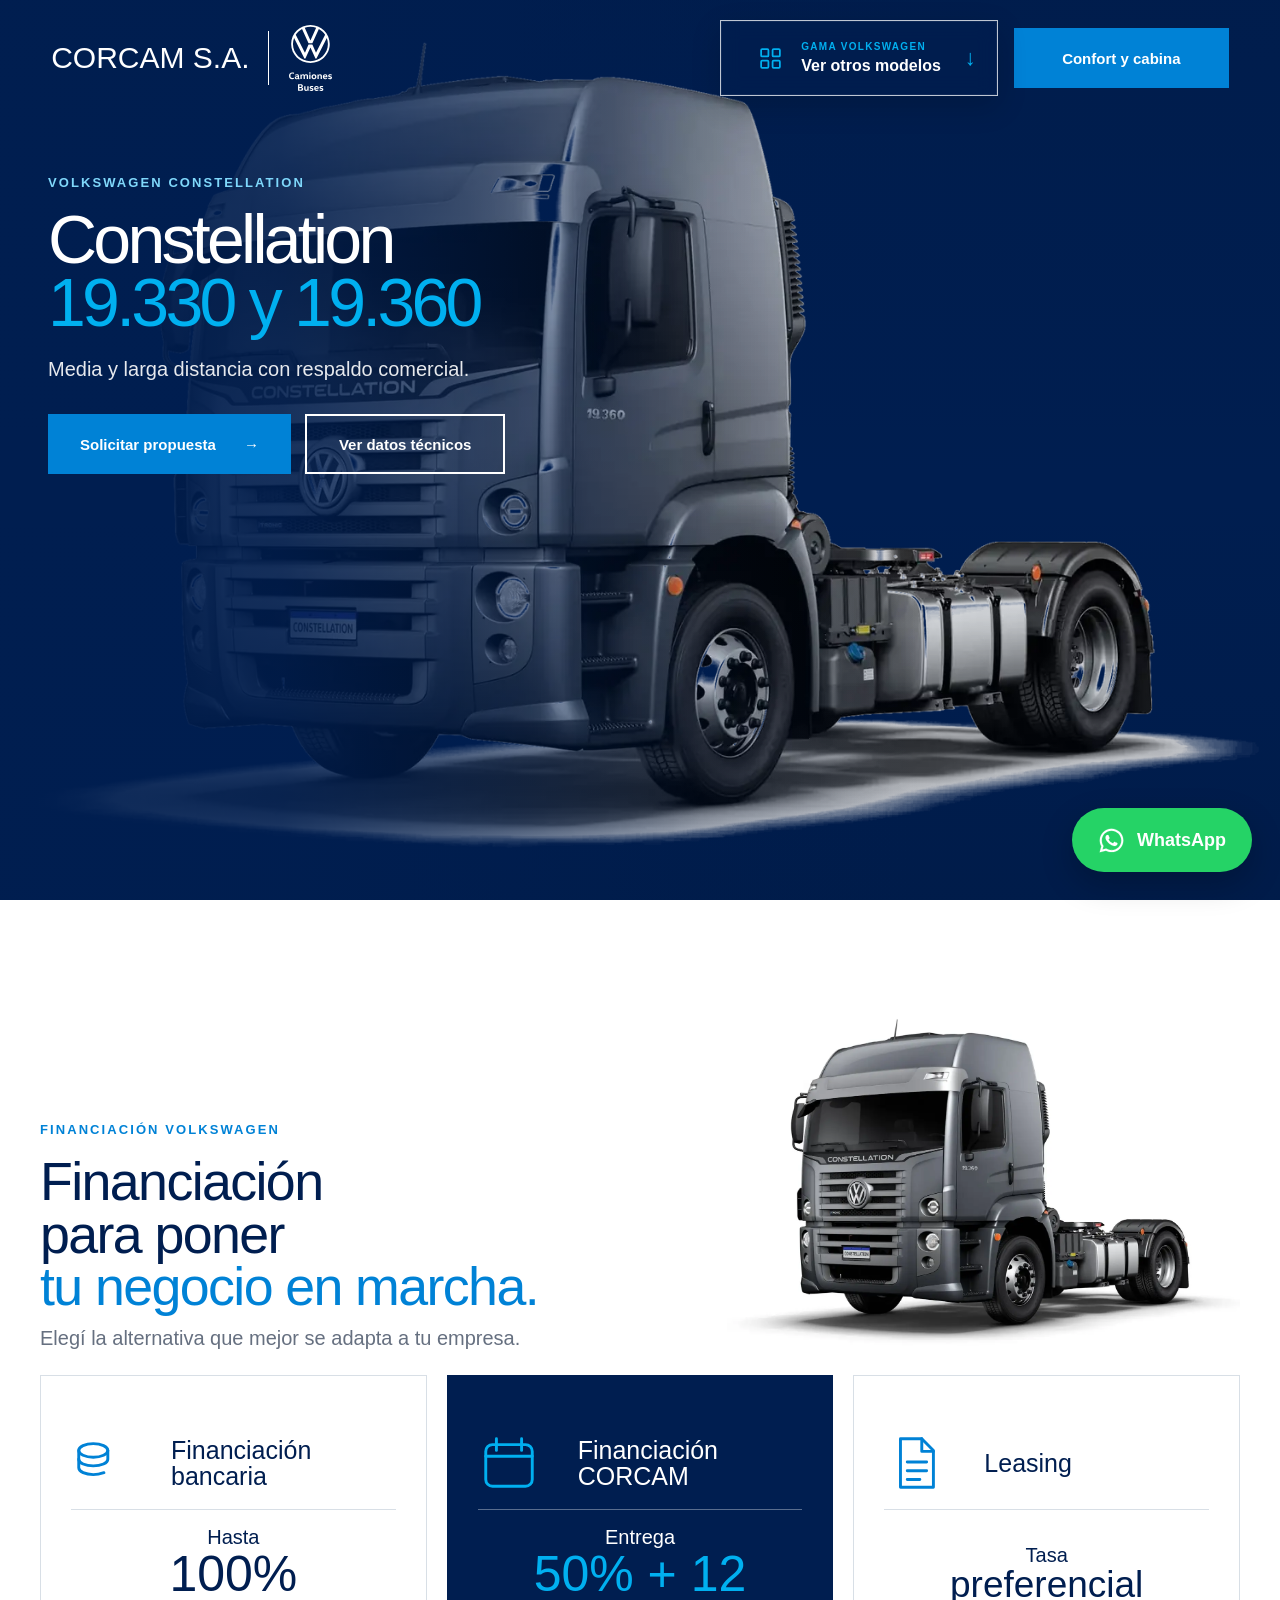
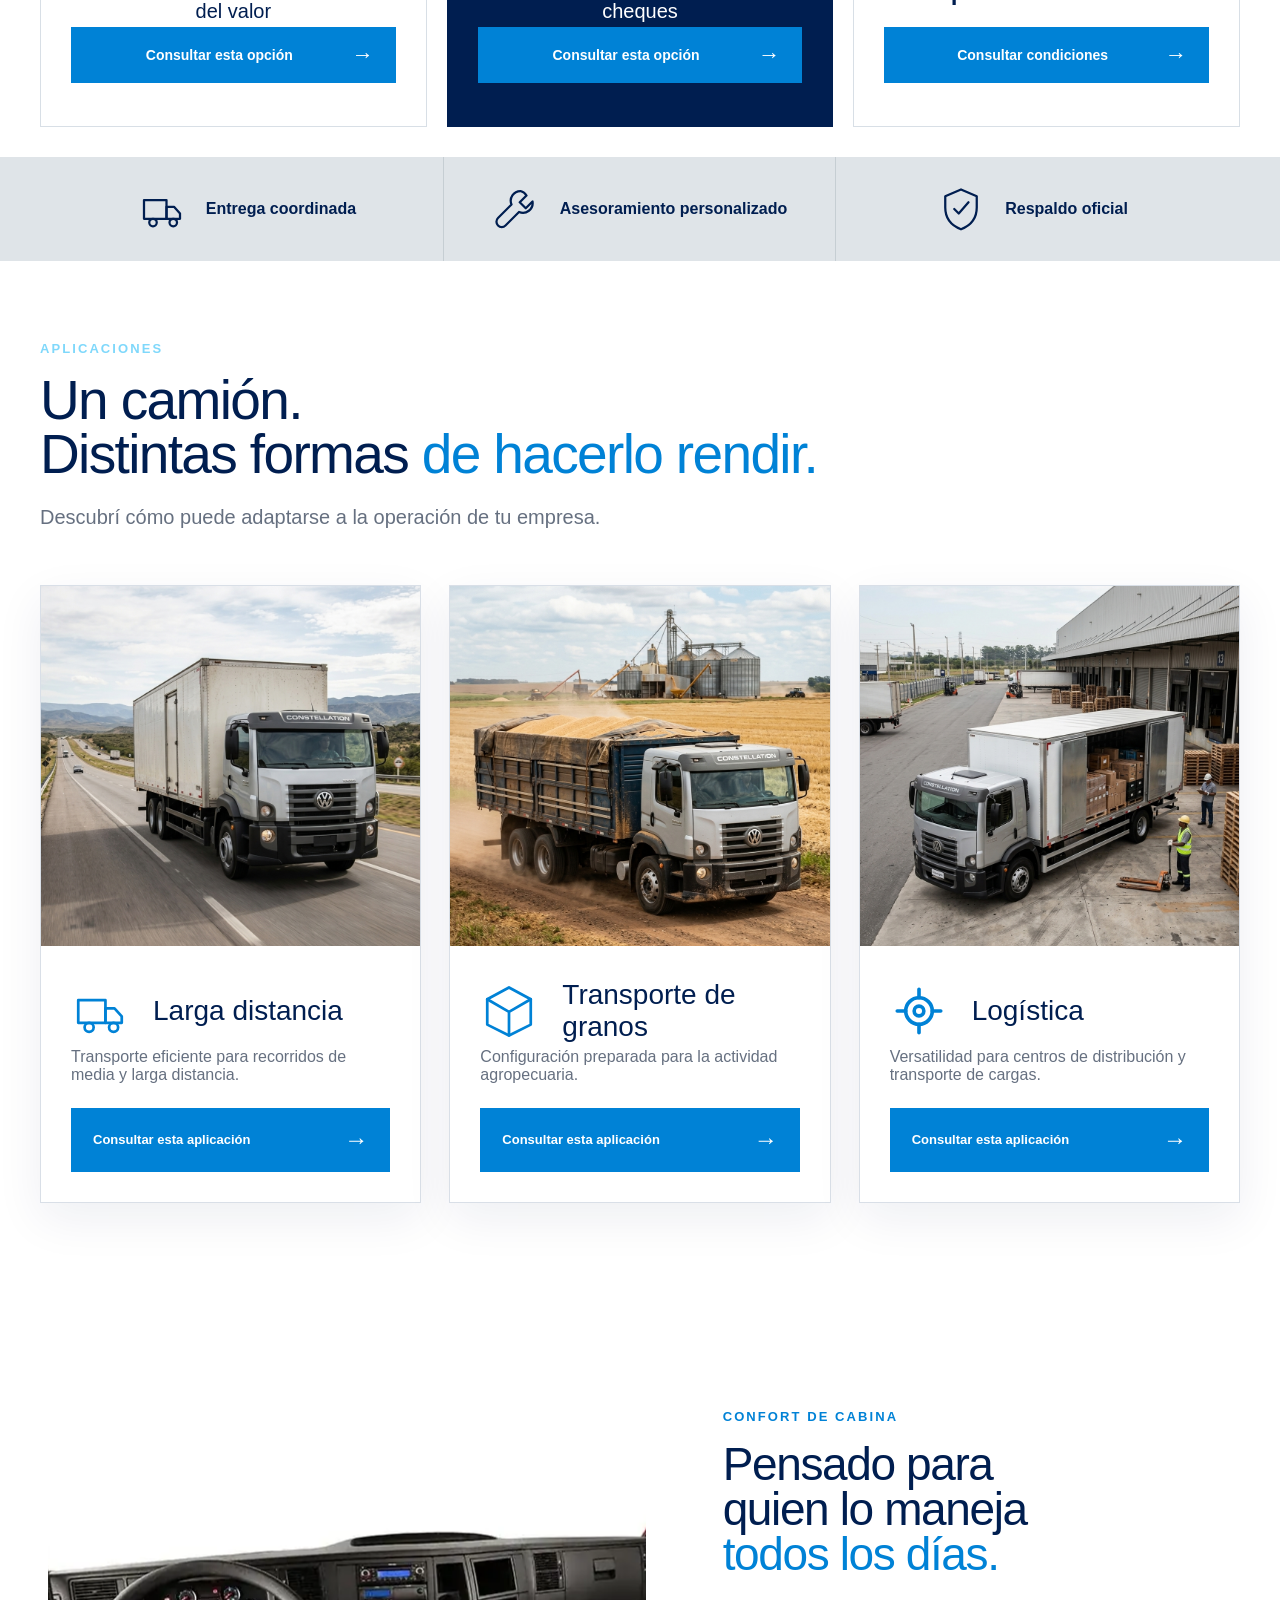
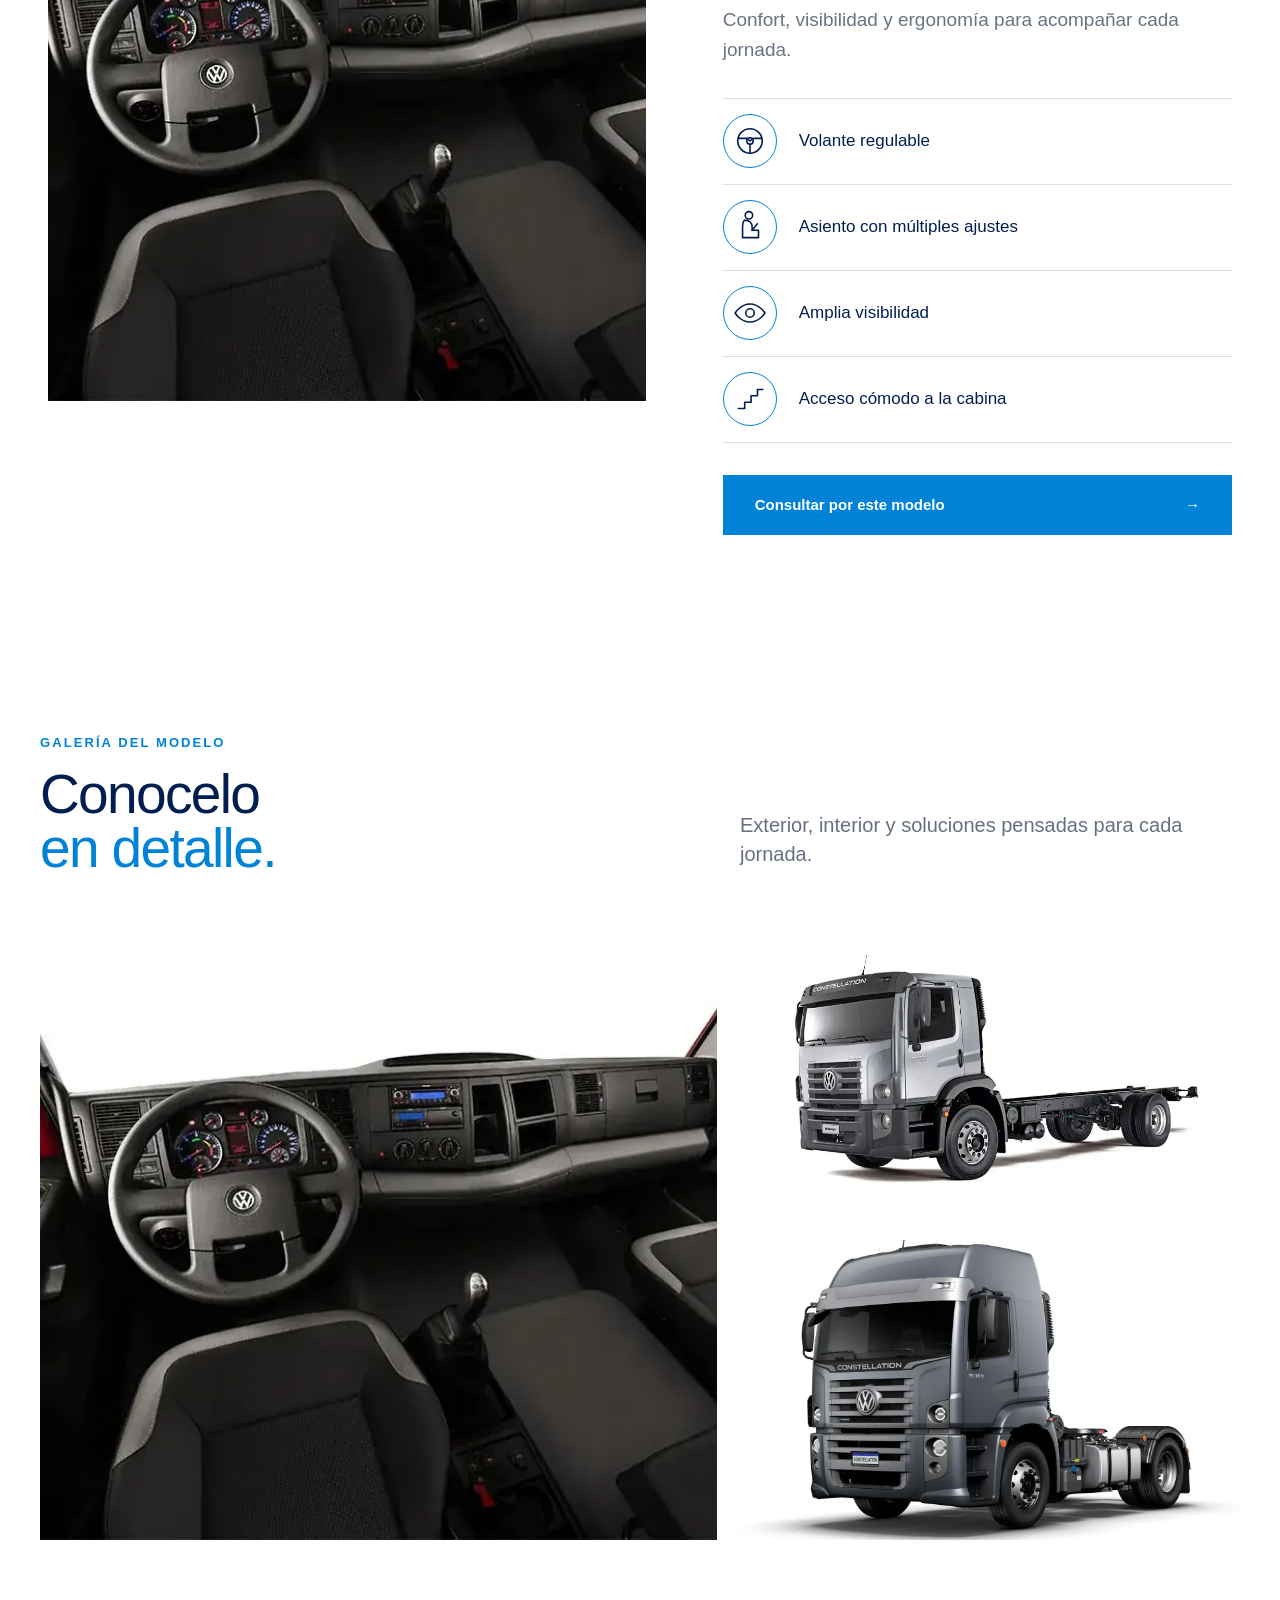
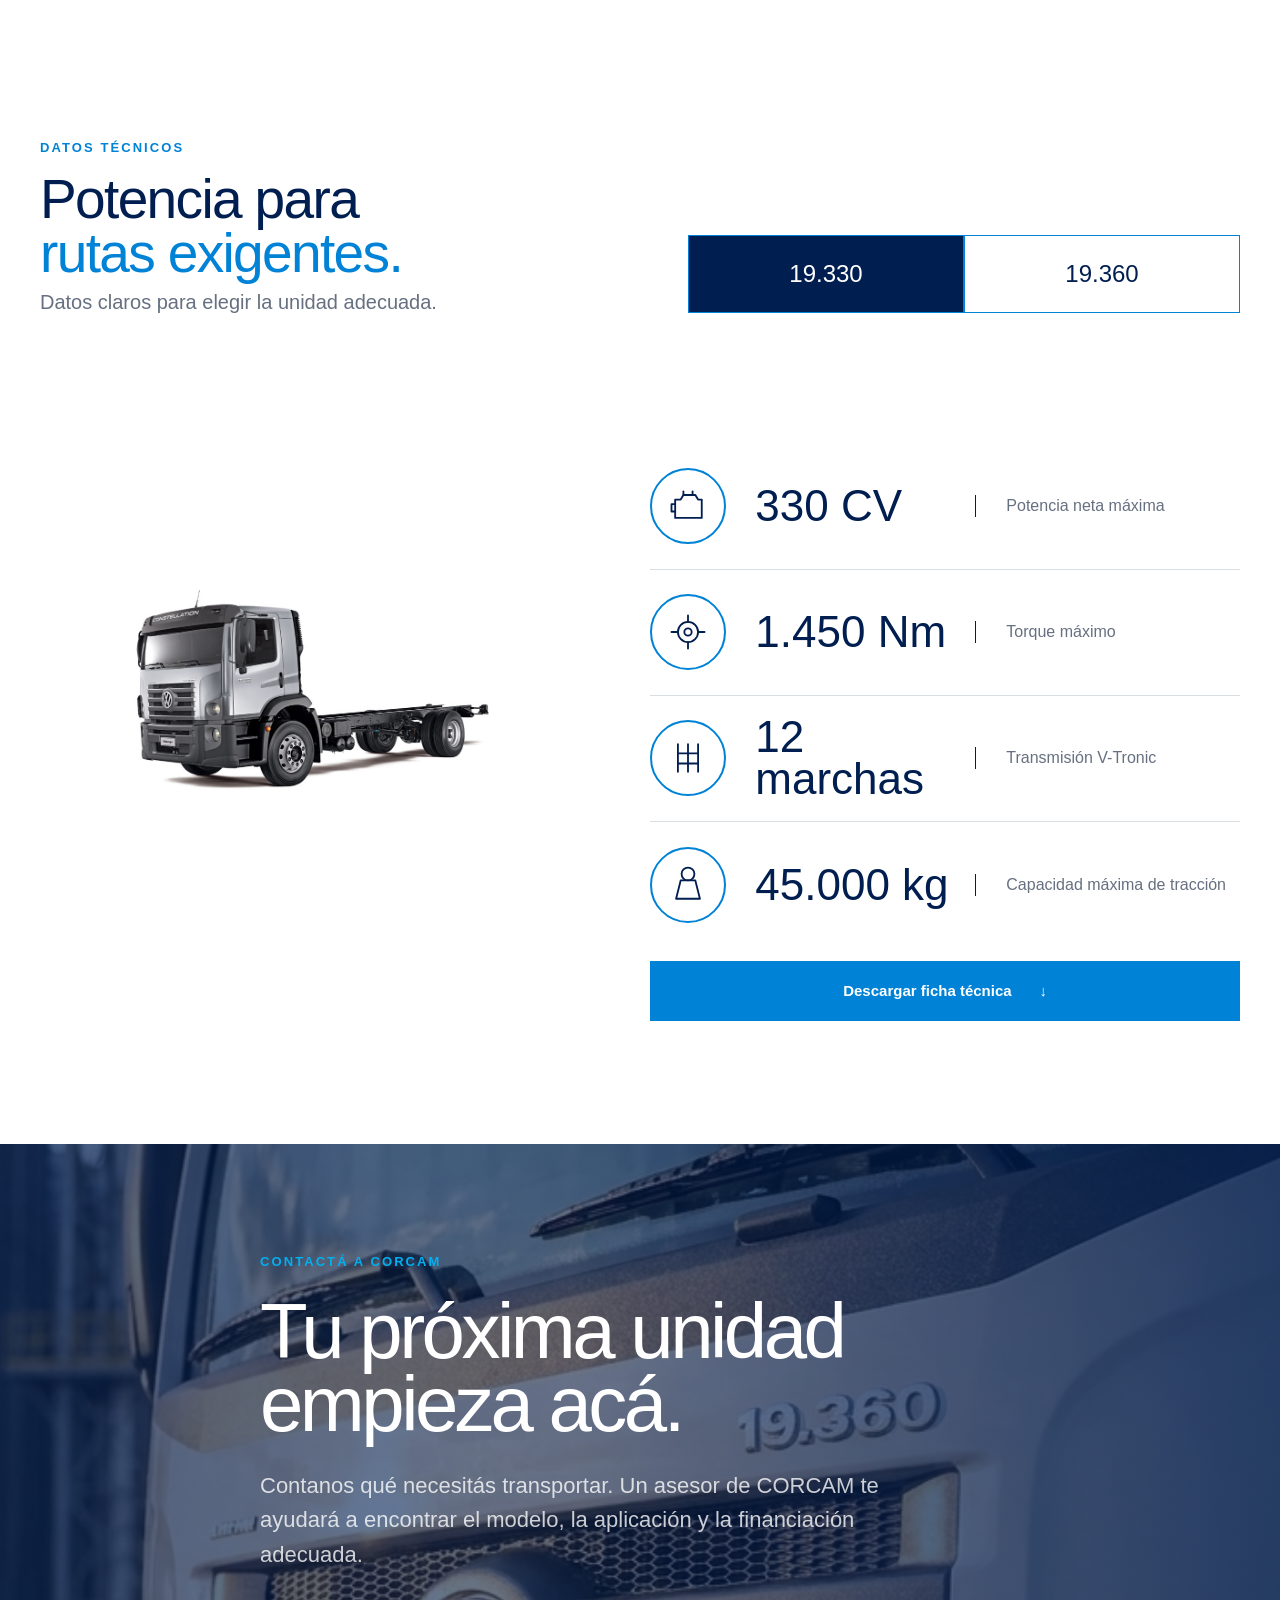
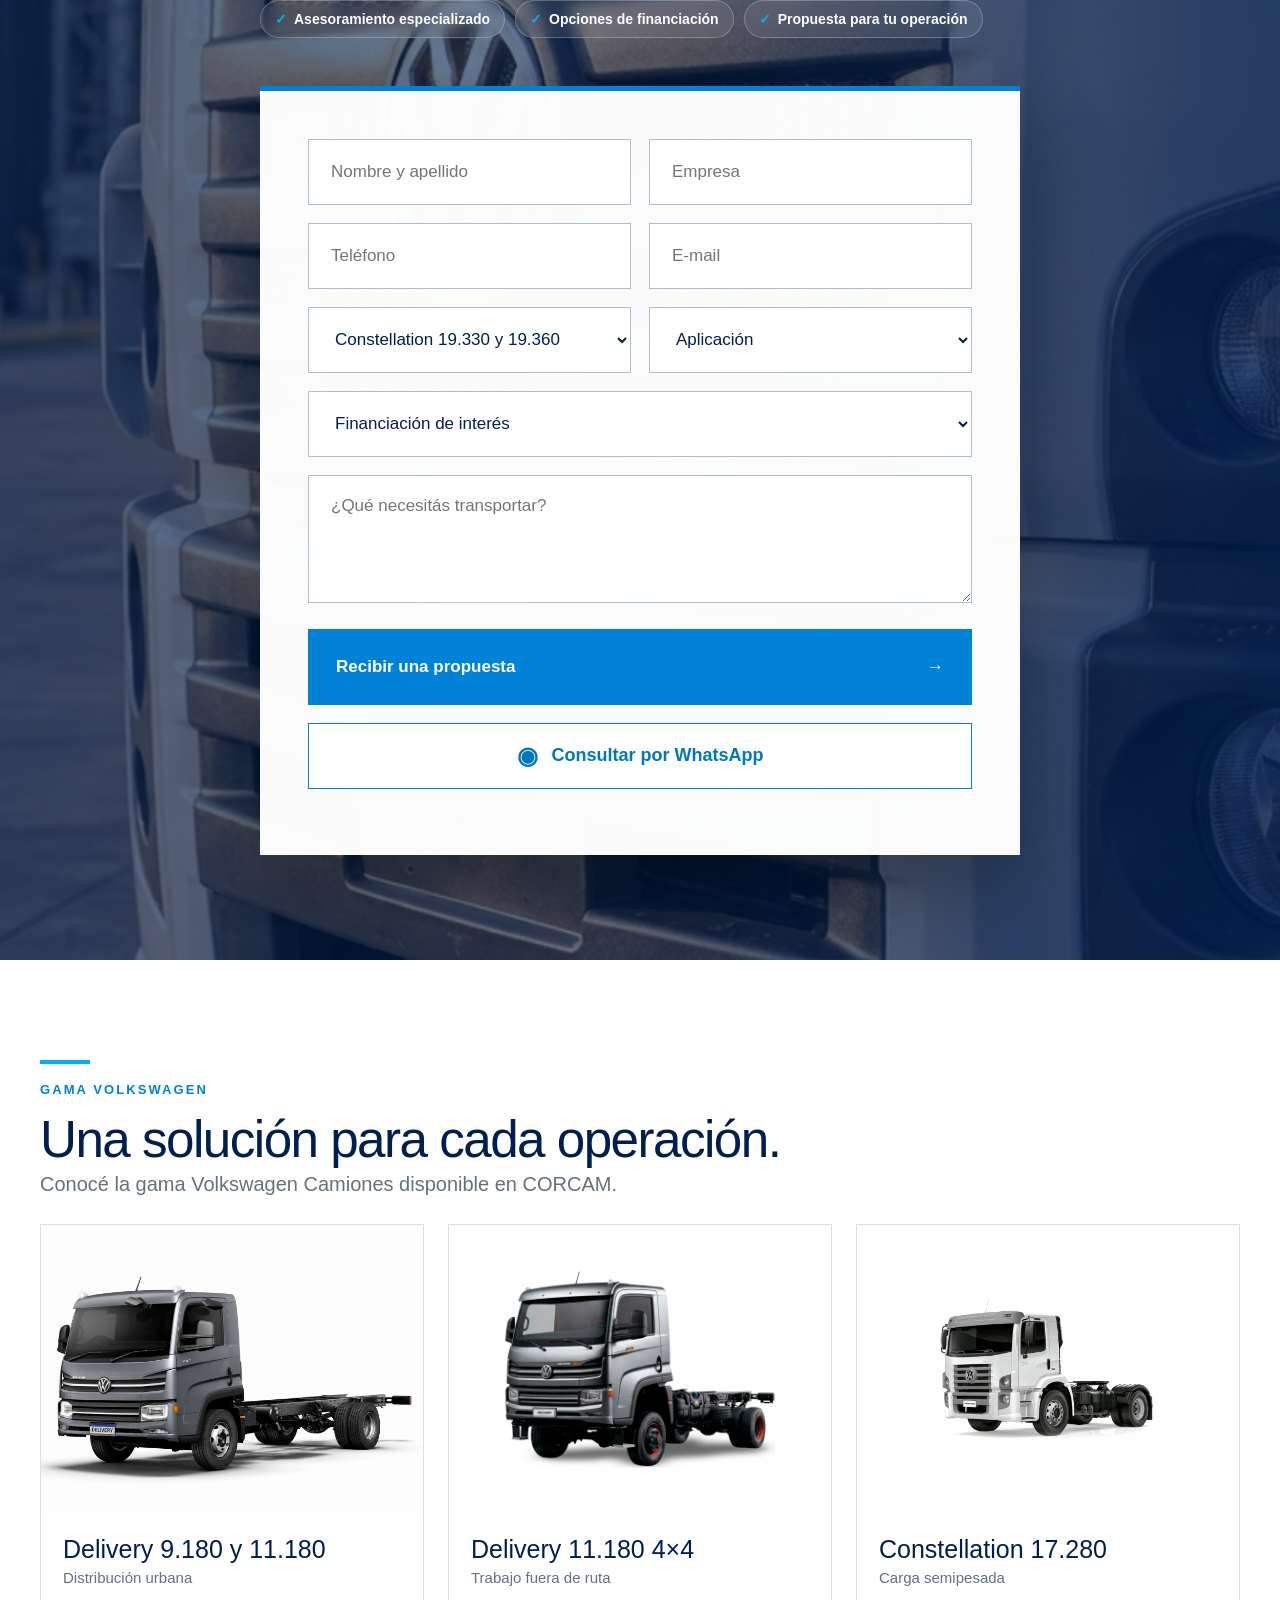
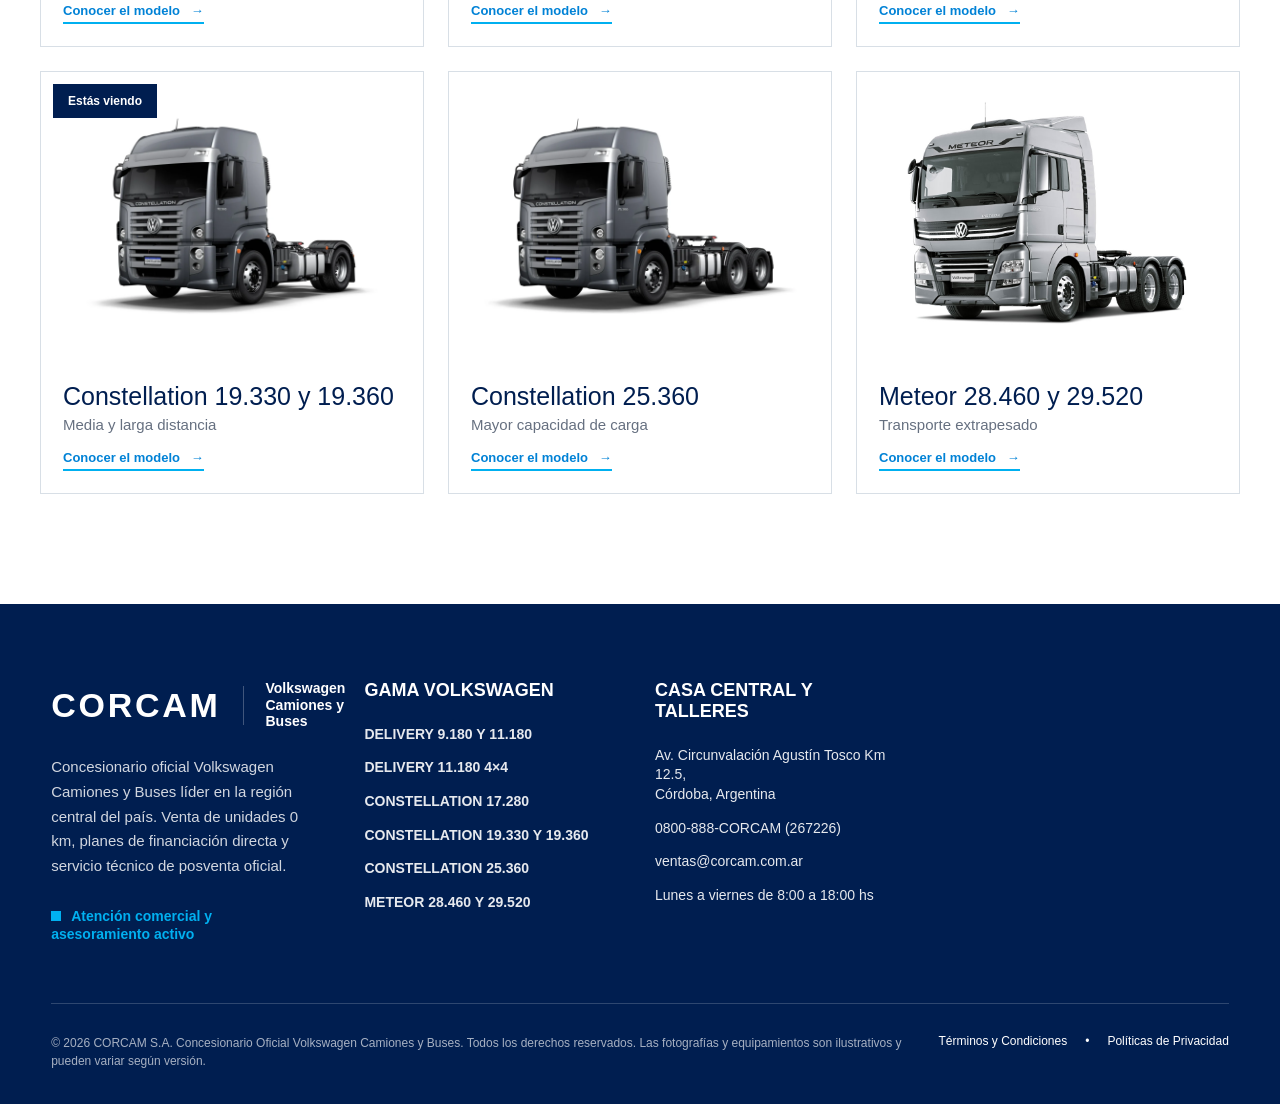
==== commit 10e287c6: "cambios" ====
--- a/constellation-19330-19360/index.html
+++ b/constellation-19330-19360/index.html
@@ -13,7 +13,20 @@
 </head>
 <body>
   <header class="topbar" id="inicio">
-    <a class="brand" href="#inicio" aria-label="CORCAM Volkswagen Camiones y Buses"><strong>CORCAM</strong><i></i><img src="../assets/images/general/vw-logo-white.svg" alt="Volkswagen Camiones y Buses"></a>
+    <a
+  class="brand"
+  href="#inicio"
+  aria-label="CORCAM S.A. Volkswagen Camiones y Buses"
+>
+  <strong>CORCAM S.A.</strong>
+
+  <i aria-hidden="true"></i>
+
+  <img
+    src="../assets/images/general/vw-logo-white.svg"
+    alt="Volkswagen Camiones y Buses"
+  >
+</a>
    <nav><button
   class="model-trigger"
   type="button"
@@ -39,21 +52,14 @@
 
 <a
   class="button button-primary"
-  href="#contacto"
+  href="#cabina"
   data-track="cta_click"
   data-location="header"
 >
-  Solicitar propuesta
+  Confort y cabina
 </a>
 
-<a
-  class="button button-outline whatsapp-link"
-  href="#contacto"
-  data-location="header"
->
-  <span class="wa" aria-hidden="true">◉</span>
-  WhatsApp
-</a>
+
 
 </nav>
 
@@ -288,10 +294,71 @@
           <figure class="gallery-item gallery-item-3"><img src="../assets/images/constellation-19330-19360/image-05.webp" alt="Constellation 19.330 y 19.360: vista 3" loading="lazy"></figure>
       </div></div></section>
 
-    <section class="technical-section" id="modelo"><div class="section-shell"><div class="technical-title"><p class="eyebrow">Datos técnicos</p><h2>Potencia para<br><em>rutas exigentes.</em></h2><p>Datos claros para elegir la unidad adecuada.</p></div><div class="technical-tabs" id="technical-tabs"></div><div class="technical-layout">
-      <!-- IMAGEN 11 · DATOS TÉCNICOS -->
-      <img src="../assets/images/constellation-19330-19360/image-03.webp" alt="Constellation 19.330 y 19.360">
-      <div><div class="technical-data" id="technical-data"></div><a class="button button-primary technical-download" id="technical-download" href="../fichas/constellation-19330-19360.pdf" download>Descargar ficha técnica <span>↓</span></a><p class="pending-note" id="download-note"></p></div></div></div></section>
+    <section class="technical-section" id="modelo">
+
+  <div class="section-shell">
+
+    <div class="technical-title">
+
+      <p class="eyebrow">
+        Datos técnicos
+      </p>
+
+      <h2>
+        Potencia para<br>
+        <em>rutas exigentes.</em>
+      </h2>
+
+      <p>
+        Datos claros para elegir la unidad adecuada.
+      </p>
+
+    </div>
+
+    <!-- Los botones 19.330 y 19.360 se generan desde app.js -->
+    <div
+      class="technical-tabs"
+      id="technical-tabs"
+    ></div>
+
+    <div class="technical-layout">
+
+      <!-- La imagen cambia según el modelo seleccionado -->
+      <img
+        id="technical-model-image"
+        src="../assets/images/constellation-19330-19360/constellation-19360.webp"
+        alt="Volkswagen Constellation 19.330"
+      >
+
+      <div>
+
+        <div
+          class="technical-data"
+          id="technical-data"
+        ></div>
+
+        <a
+          class="button button-primary technical-download"
+          id="technical-download"
+          href="../fichas/constellation-19330-19360.pdf"
+          download
+        >
+          Descargar ficha técnica
+          <span>↓</span>
+        </a>
+
+        <p
+          class="pending-note"
+          id="download-note"
+        ></p>
+
+      </div>
+
+    </div>
+
+  </div>
+
+</section>
  <section
   class="contact-section"
   id="contacto"
@@ -573,15 +640,24 @@
 
    
   </main>
-    <a
-  class="whatsapp-float whatsapp-link"
-  href="#contacto"
+  <a
+  class="whatsapp-float"
+  href="https://wa.me/5493515938421?text=Hola%20CORCAM%2C%20quiero%20consultar%20por%20un%20camión."
+  target="_blank"
+  rel="noopener noreferrer"
   data-location="floating"
-  aria-label="Consultar por WhatsApp"
->
-  <svg viewBox="0 0 32 32" aria-hidden="true">
-    <path d="M16 3a13 13 0 0 0-11.2 19.6L3 29l6.6-1.7A13 13 0 1 0 16 3Zm0 23.6a10.5 10.5 0 0 1-5.3-1.4l-.4-.2-3.9 1 1.1-3.8-.3-.4A10.6 10.6 0 1 1 16 26.6Zm5.8-7.9c-.3-.2-1.9-1-2.2-1.1-.3-.1-.5-.2-.7.2-.2.3-.8 1.1-1 1.3-.2.2-.4.2-.7.1-1.9-.9-3.2-1.7-4.5-3.9-.3-.6.3-.6.9-1.9.1-.2 0-.4 0-.6l-1-2.5c-.3-.7-.6-.6-.9-.6h-.8c-.3 0-.7.1-1 .5-.4.4-1.4 1.4-1.4 3.4s1.5 4 1.7 4.3c.2.3 2.9 4.5 7.1 6.3 2.6 1.1 3.6 1.2 4.9 1 1.5-.2 4-1.6 4.5-3.2.6-1.6.6-2.9.4-3.2-.2-.2-.5-.3-.8-.5Z"/>
-  </svg>
+  aria-label="Consultar a CORCAM por WhatsApp"
+>
+ <svg
+  class="whatsapp-icon"
+  viewBox="0 0 448 512"
+  aria-hidden="true"
+>
+  <path
+    fill="currentColor"
+    d="M380.9 97.1C339 55.1 283.2 32 223.9 32c-122.4 0-222 99.6-222 222 0 39.1 10.2 77.3 29.6 111L.1 480l117.7-30.9c32.4 17.7 68.9 27 106 27h.1c122.3 0 224.1-99.6 224.1-222 0-59.3-25.2-115-67.1-157zm-157 341.6c-33.2 0-65.7-8.9-94-25.8l-6.7-4-69.8 18.3 18.6-68-4.4-7c-18.5-29.4-28.2-63.4-28.2-98.2 0-101.7 82.8-184.5 184.6-184.5 49.3 0 95.6 19.2 130.4 54.1 34.8 34.9 56.2 81.2 56.1 130.5 0 101.8-84.9 184.6-186.6 184.6zm101.2-138.2c-5.5-2.8-32.8-16.1-37.9-18-5.1-1.9-8.8-2.8-12.5 2.8-3.7 5.6-14.3 18-17.6 21.8-3.2 3.7-6.5 4.2-12 1.4-32.6-16.3-54-29.1-75.6-66-5.7-9.8 5.7-9.1 16.3-30.3 1.8-3.7.9-6.9-.5-9.7-1.4-2.8-12.5-30.1-17.1-41.2-4.5-10.8-9.1-9.3-12.5-9.5-3.2-.2-6.9-.2-10.6-.2-3.7 0-9.7 1.4-14.8 6.9-5.1 5.6-19.4 19-19.4 46.3 0 27.3 19.9 53.7 22.6 57.4 2.8 3.7 39.1 59.7 94.8 83.7 13.2 5.7 23.5 9.1 31.5 11.7 13.3 4.2 25.4 3.6 35 2.2 10.7-1.6 32.8-13.4 37.4-26.4 4.6-13 4.6-24.1 3.2-26.4-1.3-2.5-5-3.9-10.5-6.6z"
+  />
+</svg>
 
   <span>WhatsApp</span>
 </a>
--- a/assets/css/styles.css
+++ b/assets/css/styles.css
@@ -2669,28 +2669,50 @@
 .whatsapp-float {
   position: fixed;
   right: 28px;
-  bottom: 24px;
+  bottom: 28px;
   z-index: 1000;
+
   min-height: 64px;
-  padding: 0 24px 0 18px;
+  padding: 0 26px;
+
   display: inline-flex;
   align-items: center;
-  gap: 11px;
+  justify-content: center;
+  gap: 12px;
+
+  border: 0;
   border-radius: 999px;
+
   color: #ffffff;
   background: #25d366;
-  box-shadow: 0 14px 34px rgba(0, 0, 0, 0.24);
-  font-size: 17px;
+  box-shadow: 0 12px 32px rgba(0, 0, 0, 0.22);
+
+  font-size: 18px;
   font-weight: 700;
+  line-height: 1;
   text-decoration: none;
-}
-
-.whatsapp-float svg {
-  width: 30px;
-  height: 30px;
+
+  transition:
+    transform 180ms ease,
+    background-color 180ms ease,
+    box-shadow 180ms ease;
+}
+
+.whatsapp-float:hover {
+  color: #ffffff;
+  background: #1fbd5a;
+  transform: translateY(-3px);
+  box-shadow: 0 16px 38px rgba(0, 0, 0, 0.28);
+}
+
+.whatsapp-float svg,
+.whatsapp-icon {
+  width: 27px;
+  height: 27px;
+  flex: 0 0 27px;
+  display: block;
   fill: currentColor;
 }
-
 @media (max-width: 1000px) {
   .site-footer__grid {
     grid-template-columns: repeat(2, minmax(0, 1fr));
@@ -3185,4 +3207,16 @@
   color: var(--vw-cyan);
   font: inherit;
   font-weight: inherit;
+}
+#technical-model-image {
+  opacity: 1;
+  transform: scale(1);
+  transition:
+    opacity 160ms ease,
+    transform 160ms ease;
+}
+
+#technical-model-image.is-changing {
+  opacity: 0;
+  transform: scale(0.98);
 }
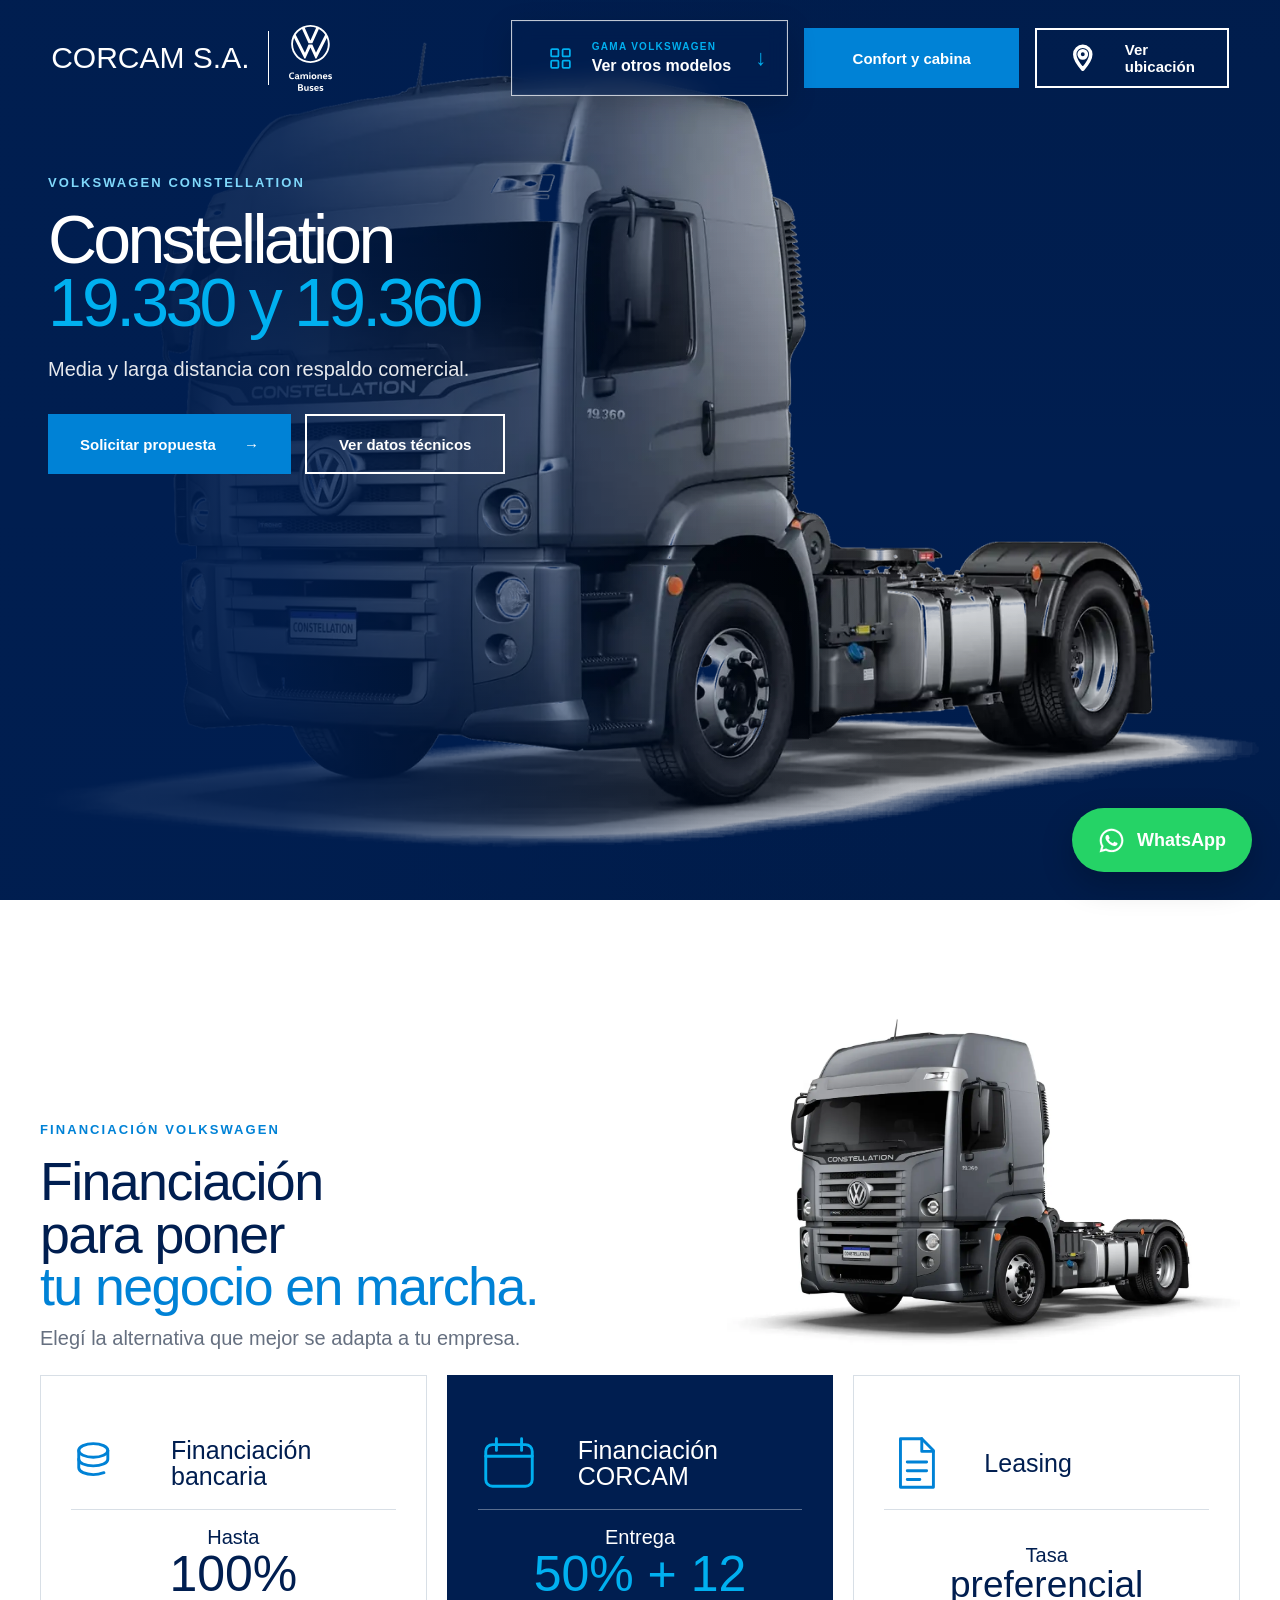
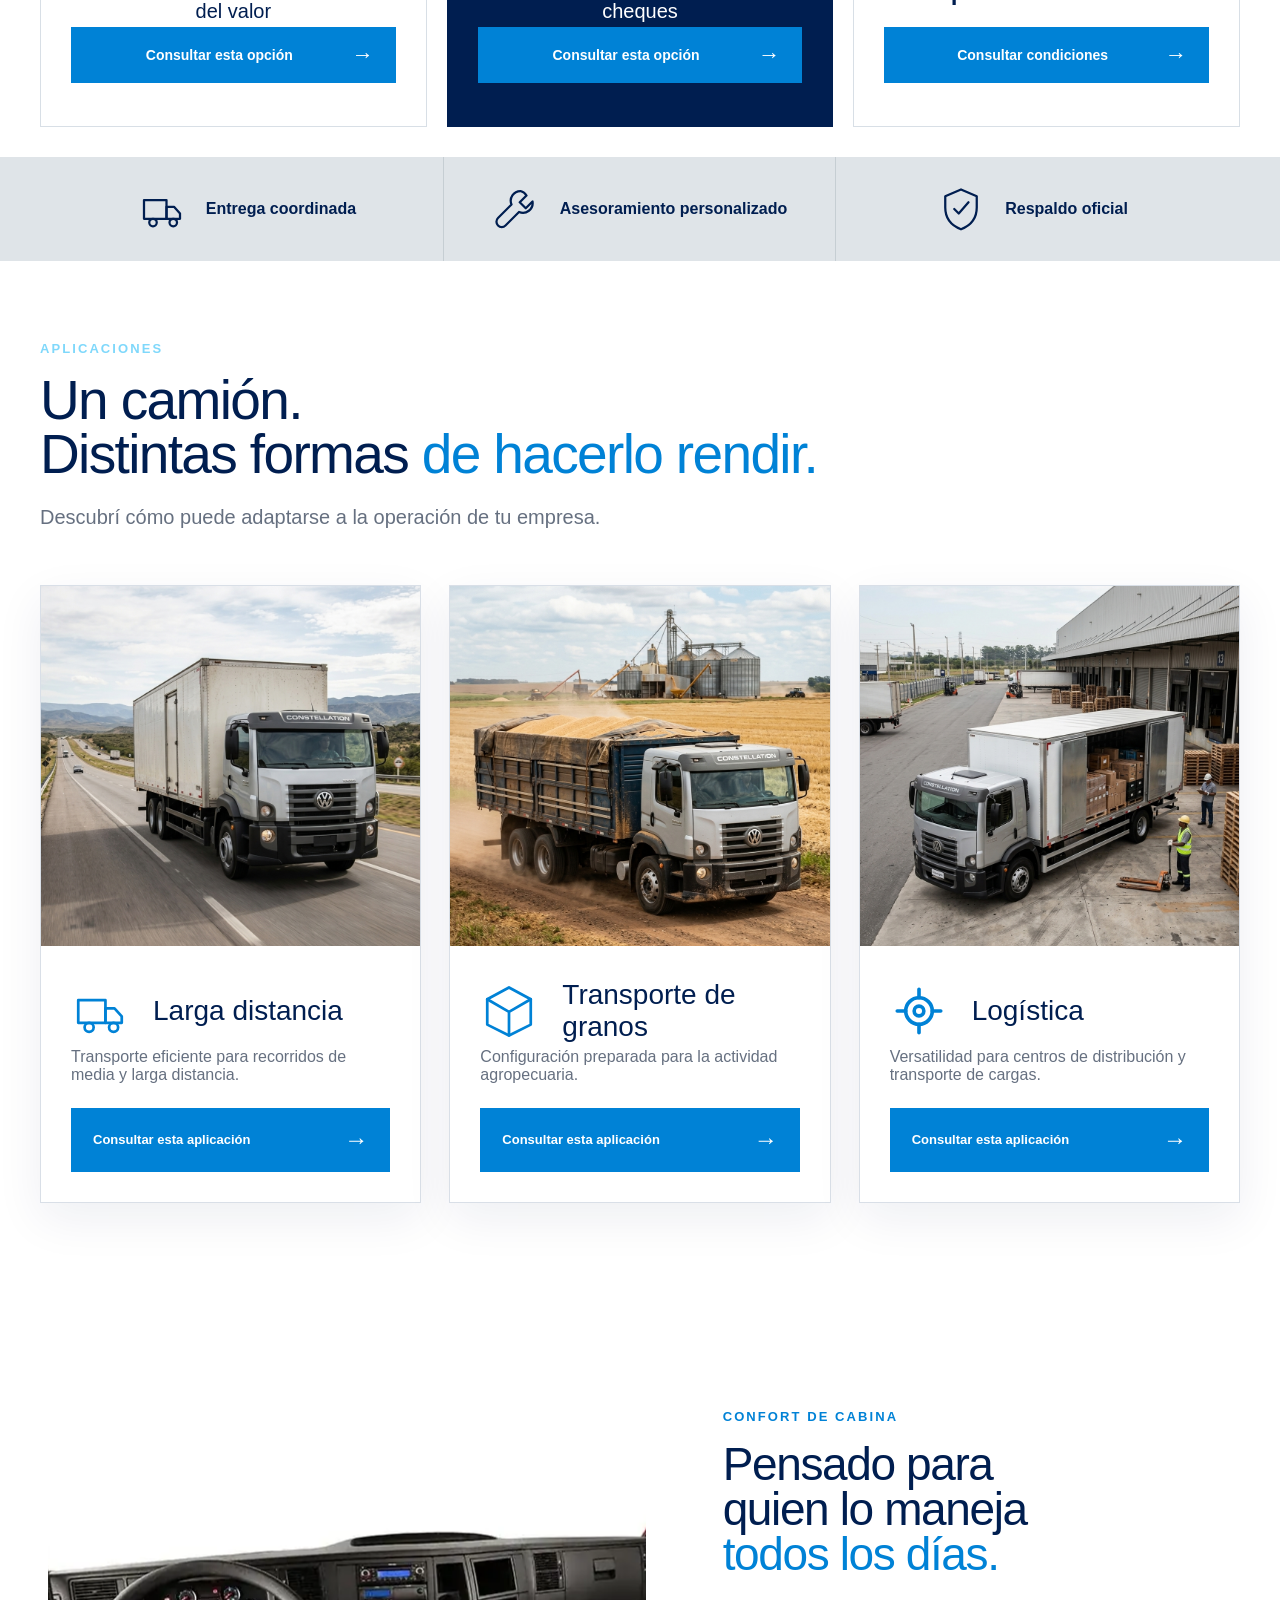
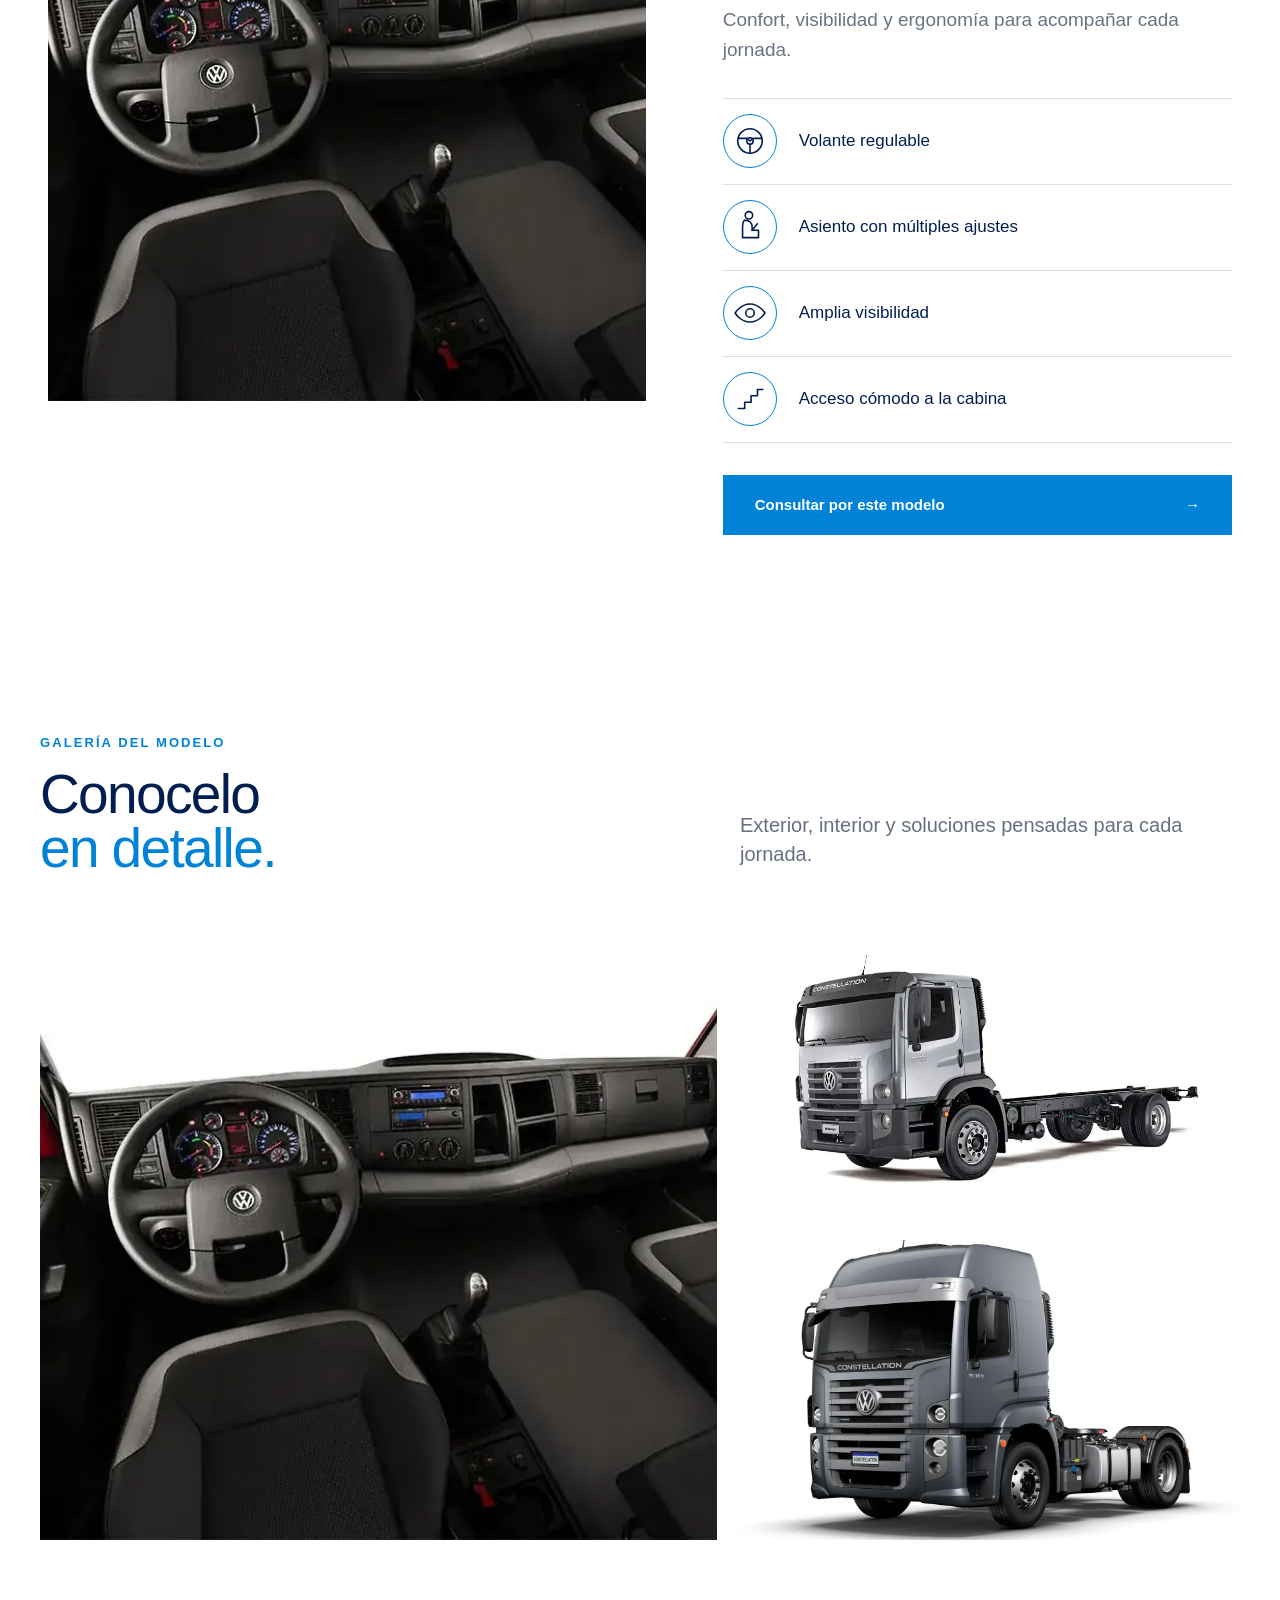
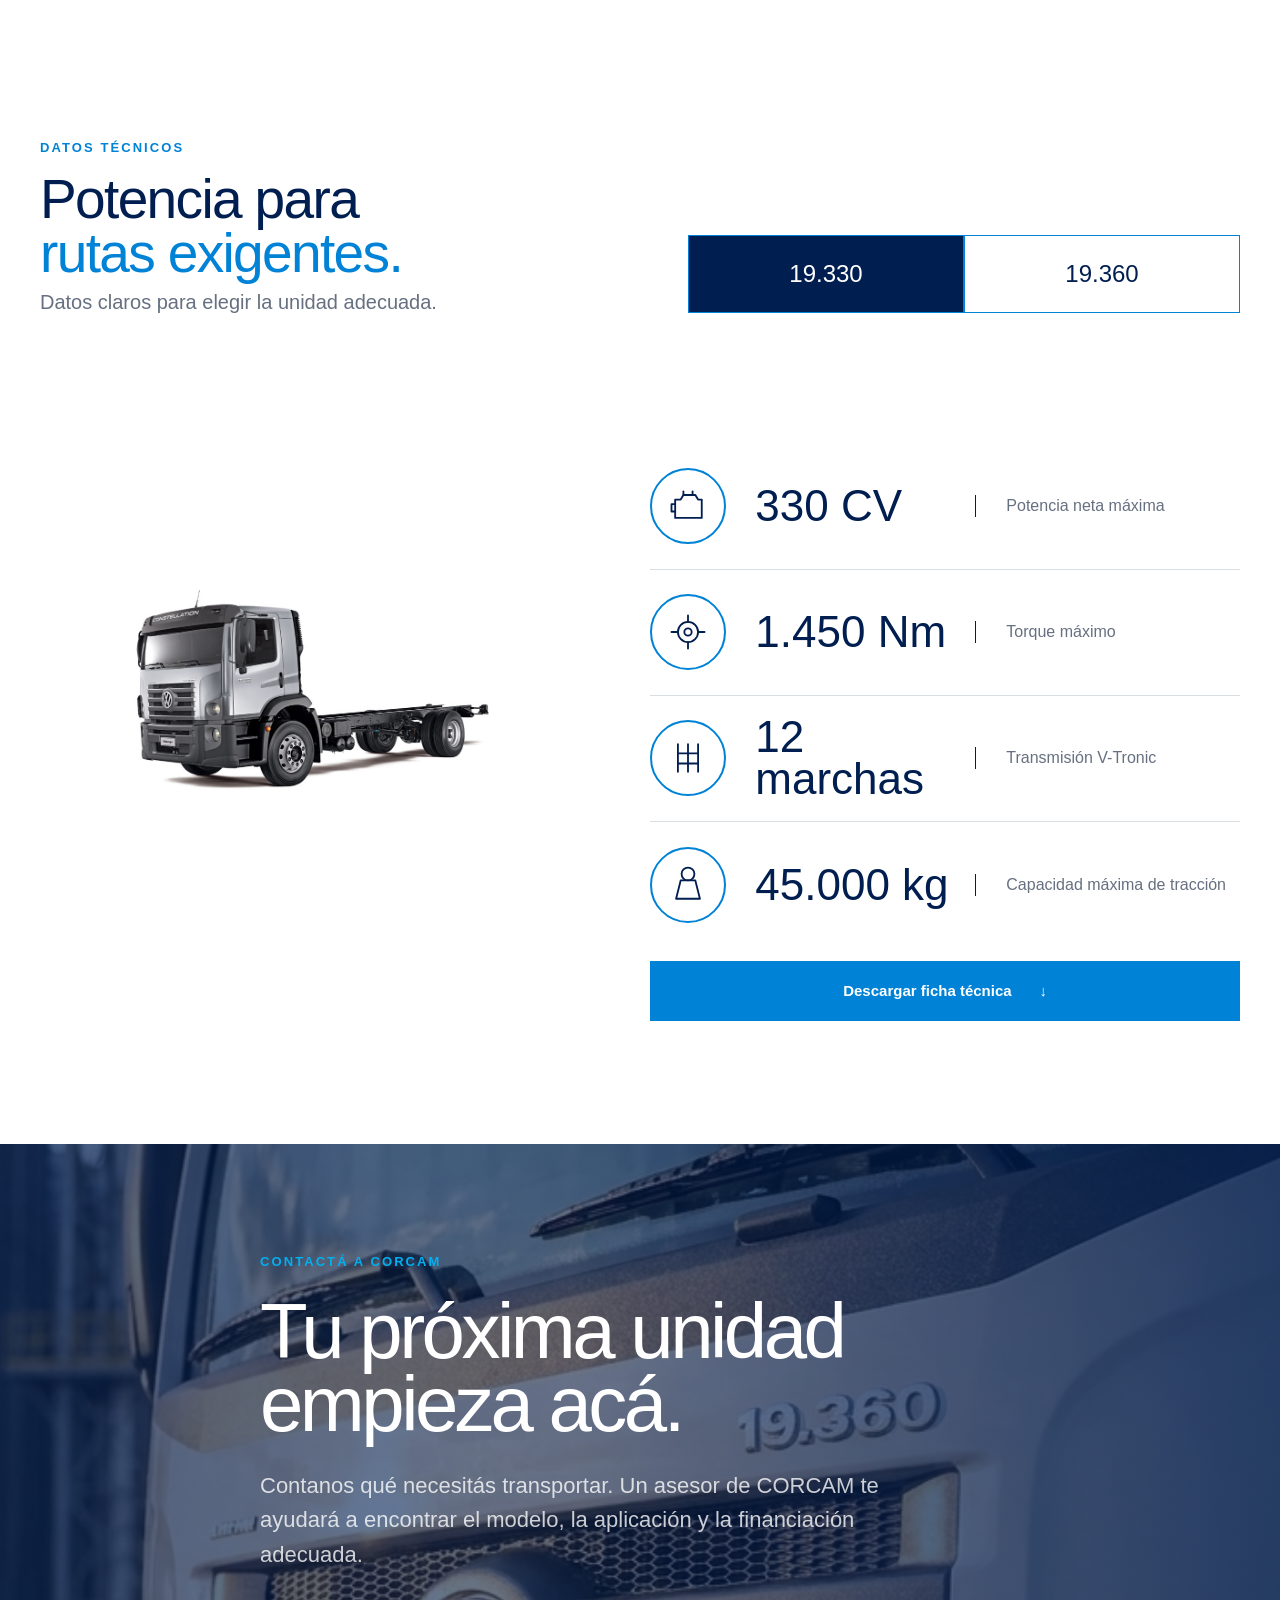
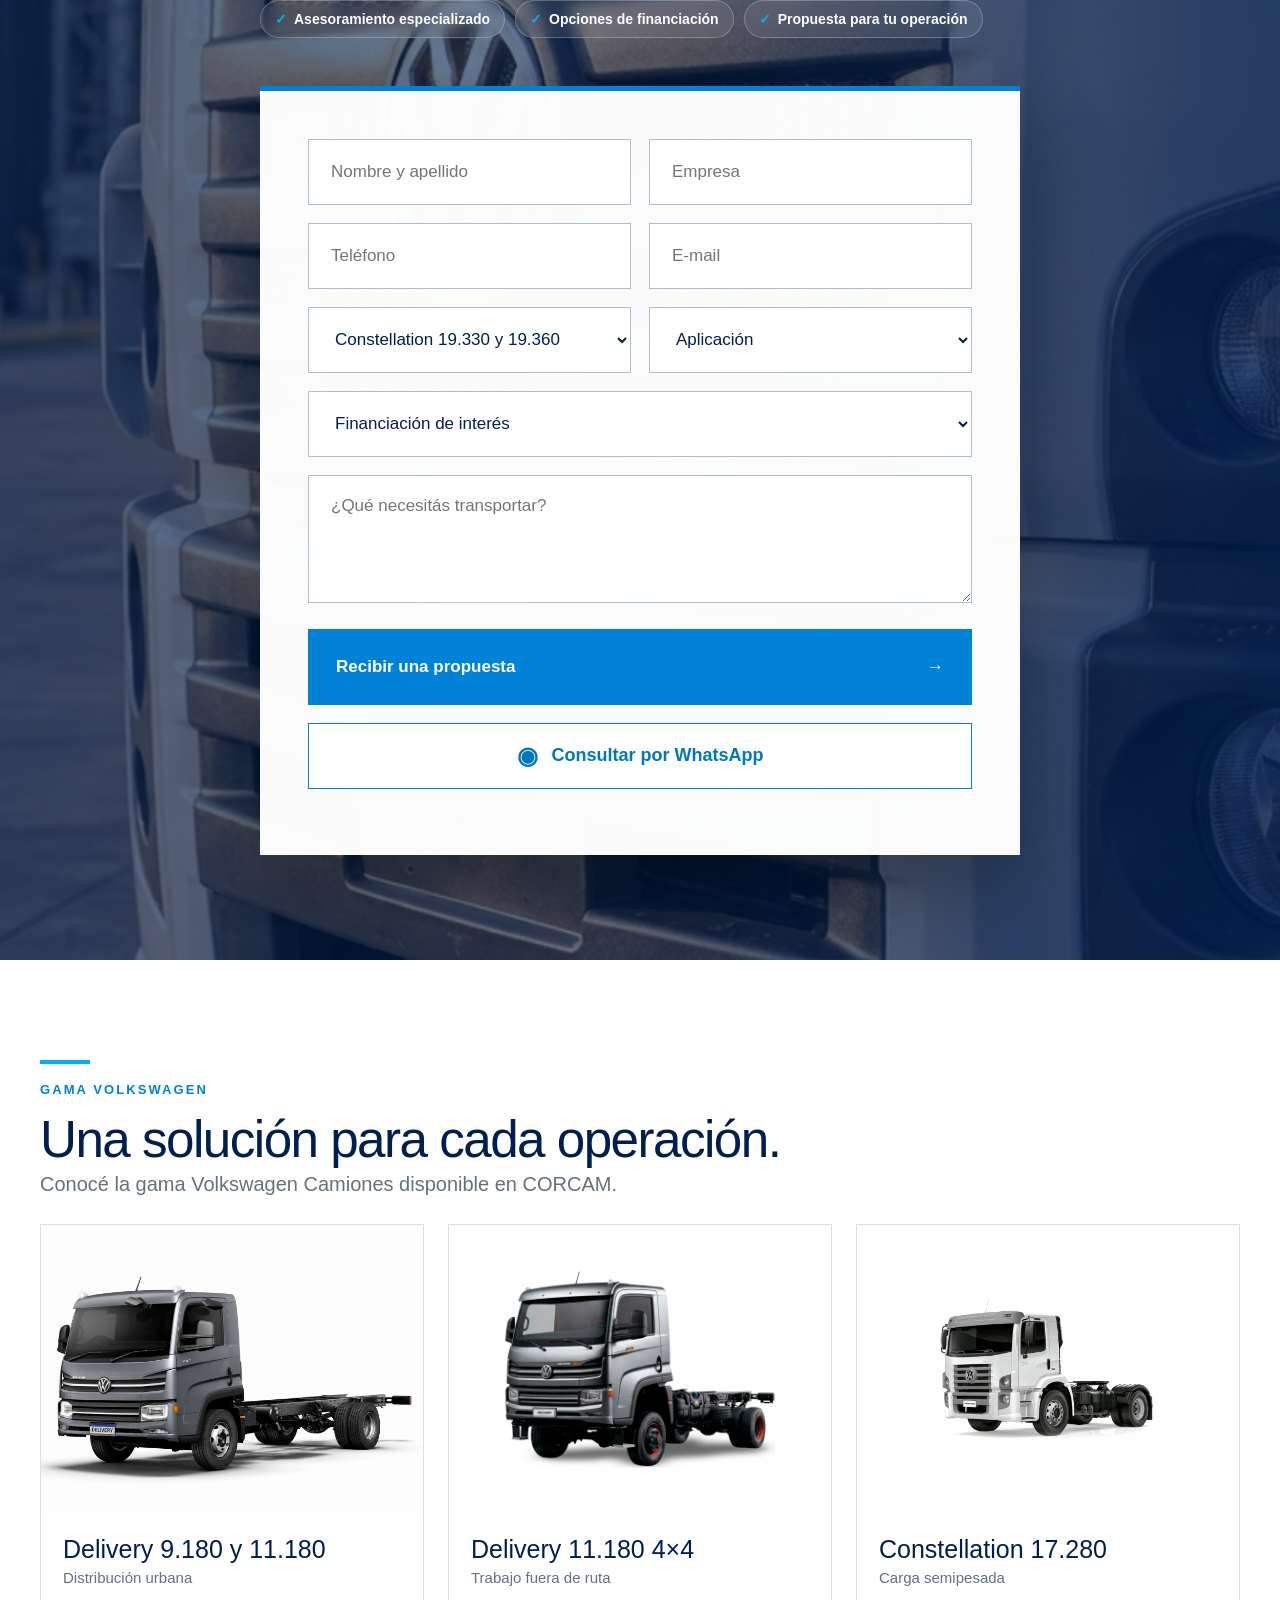
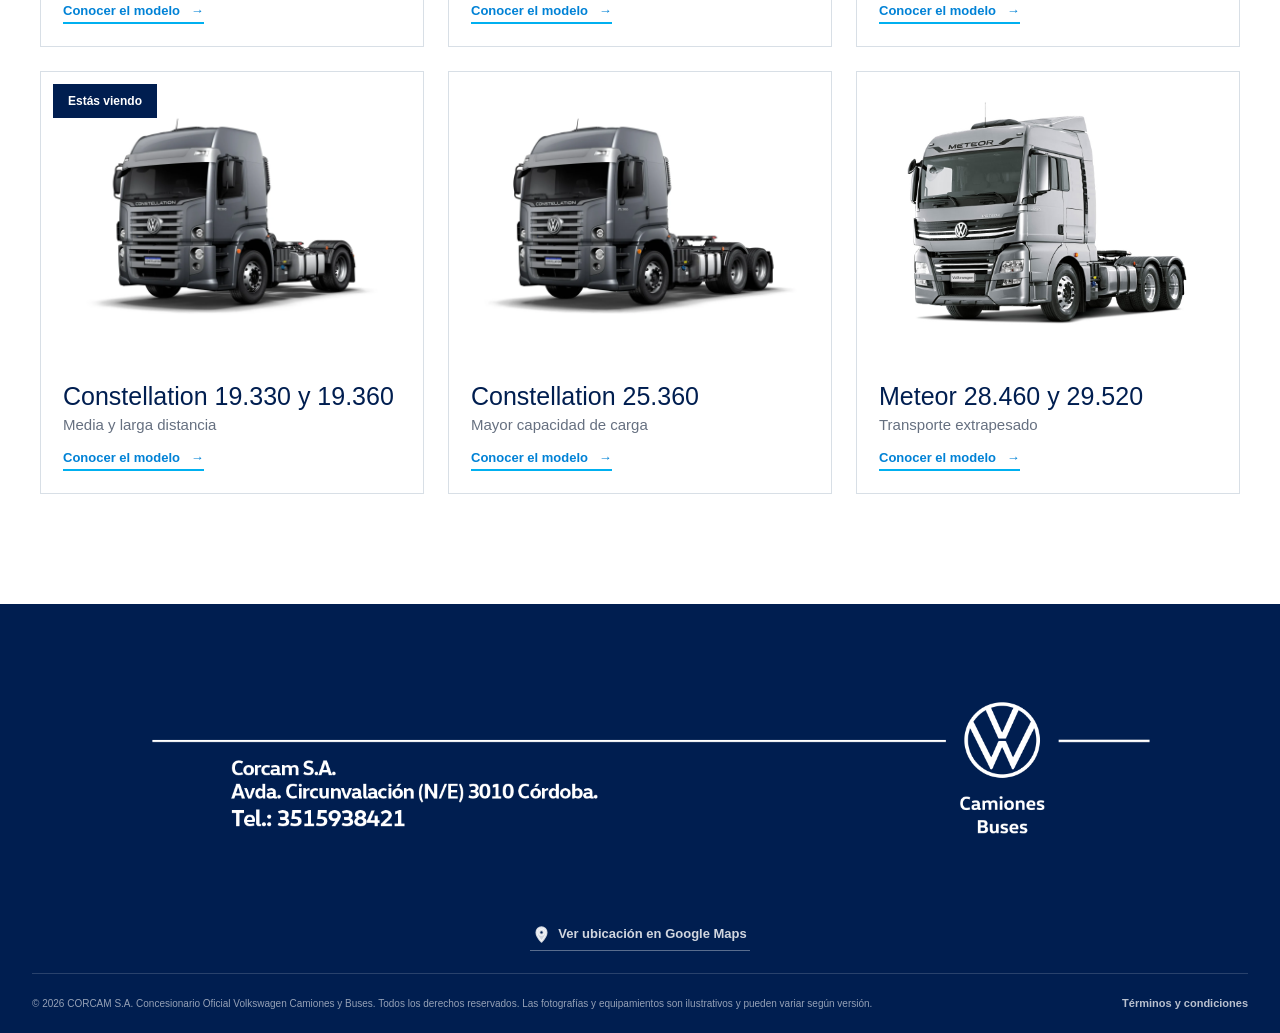
==== commit 7084721f: "cambios de footer" ====
--- a/constellation-19330-19360/index.html
+++ b/constellation-19330-19360/index.html
@@ -59,7 +59,21 @@
   Confort y cabina
 </a>
 
-
+<a
+  class="button button-outline header-location"
+  href="https://www.google.com/maps/search/?api=1&query=CORCAM+S.A.+Av.+Circunvalaci%C3%B3n+Agust%C3%ADn+Tosco+Km+12.5+C%C3%B3rdoba+Argentina"
+  target="_blank"
+  rel="noopener noreferrer"
+  data-track="location_click"
+  data-location="header"
+  aria-label="Ver ubicación de CORCAM S.A. en Google Maps"
+>
+  <svg viewBox="0 0 24 24" aria-hidden="true">
+    <path d="M12 2a7 7 0 0 0-7 7c0 5.1 7 13 7 13s7-7.9 7-13a7 7 0 0 0-7-7Zm0 10.2A3.2 3.2 0 1 1 12 5.8a3.2 3.2 0 0 1 0 6.4Z"/>
+  </svg>
+
+  <span>Ver ubicación</span>
+</a>
 
 </nav>
 
@@ -662,80 +676,47 @@
   <span>WhatsApp</span>
 </a>
 <footer class="site-footer">
-  <div class="site-footer__grid">
-
-    <div class="site-footer__brand">
-      <div class="site-footer__logo">
-        <strong>CORCAM</strong>
-
-        <span>
-          Volkswagen<br>
-          Camiones y Buses
-        </span>
-      </div>
-
-      <p>
-        Concesionario oficial Volkswagen Camiones y Buses líder en la región
-        central del país. Venta de unidades 0 km, planes de financiación
-        directa y servicio técnico de posventa oficial.
-      </p>
-
-      <b>Atención comercial y asesoramiento activo</b>
-    </div>
-
-    <div>
-      <h2>Gama Volkswagen</h2>
-
-      <nav class="site-footer__links">
-        <a href="../delivery-9180-11180/">Delivery 9.180 y 11.180</a>
-        <a href="../delivery-11180-4x4/">Delivery 11.180 4×4</a>
-        <a href="../constellation-17280/">Constellation 17.280</a>
-        <a href="../constellation-19330-19360/">
-          Constellation 19.330 y 19.360
-        </a>
-        <a href="../constellation-25360-6x2/">Constellation 25.360</a>
-        <a href="../meteor-28460-29520/">Meteor 28.460 y 29.520</a>
-      </nav>
-    </div>
-
-   
-
-    <div>
-      <h2>Casa central y talleres</h2>
-
-      <address class="site-footer__contact">
-        <span>
-          Av. Circunvalación Agustín Tosco Km 12.5,<br>
-          Córdoba, Argentina
-        </span>
-
-        <a href="tel:0800888267226">
-          0800-888-CORCAM (267226)
-        </a>
-
-        <a href="mailto:ventas@corcam.com.ar">
-          ventas@corcam.com.ar
-        </a>
-
-        <span>Lunes a viernes de 8:00 a 18:00 hs</span>
-      </address>
-    </div>
+
+  <div class="section-shell footer-content">
+
+    <img
+      class="footer-brand-image"
+      src="../assets/images/general/footer-corcam.png"
+      alt="CORCAM S.A. Volkswagen Camiones y Buses"
+    >
+
+    <a
+      class="footer-map-link"
+      href="https://www.google.com/maps/search/?api=1&query=CORCAM+S.A.+Av.+Circunvalaci%C3%B3n+Agust%C3%ADn+Tosco+Km+12.5+C%C3%B3rdoba+Argentina"
+      target="_blank"
+      rel="noopener noreferrer"
+      data-track="location_click"
+      data-location="footer"
+      aria-label="Ver ubicación de CORCAM S.A. en Google Maps"
+    >
+      <svg viewBox="0 0 24 24" aria-hidden="true">
+        <path d="M12 2a7 7 0 0 0-7 7c0 5.1 7 13 7 13s7-7.9 7-13a7 7 0 0 0-7-7Zm0 10.2A3.2 3.2 0 1 1 12 5.8a3.2 3.2 0 0 1 0 6.4Z"/>
+      </svg>
+
+      <span>Ver ubicación en Google Maps</span>
+    </a>
 
   </div>
 
-  <div class="site-footer__bottom">
+  <div class="section-shell footer-bottom">
+
     <p>
       © 2026 CORCAM S.A. Concesionario Oficial Volkswagen Camiones y Buses.
       Todos los derechos reservados. Las fotografías y equipamientos son
       ilustrativos y pueden variar según versión.
     </p>
 
-    <nav>
-      <a href="#">Términos y Condiciones</a>
-      <span>•</span>
-      <a href="#">Políticas de Privacidad</a>
-    </nav>
+    <a href="../terminos-y-condiciones/">
+      Términos y condiciones
+    </a>
+
   </div>
+
 </footer>
 </body>
 </html>
--- a/assets/css/styles.css
+++ b/assets/css/styles.css
@@ -2518,150 +2518,6 @@
    FOOTER
    ========================================================= */
 
-.site-footer {
-  padding: 76px clamp(30px, 4vw, 80px) 34px;
-  color: #ffffff;
-  background: #001e50;
-}
-
-.site-footer__grid {
-  width: min(1680px, 100%);
-  margin: 0 auto;
-  display: grid;
-  grid-template-columns: 1.1fr 1fr 1.1fr 1.15fr;
-  gap: clamp(40px, 5vw, 90px);
-}
-
-.site-footer h2 {
-  margin: 0 0 24px;
-  color: #ffffff;
-  font-size: 18px;
-  font-weight: 700;
-  text-transform: uppercase;
-}
-
-.site-footer__logo {
-  margin-bottom: 25px;
-  display: flex;
-  align-items: center;
-  gap: 22px;
-}
-
-.site-footer__logo strong {
-  padding-right: 22px;
-  border-right: 1px solid rgba(255, 255, 255, 0.25);
-  font-size: 34px;
-  letter-spacing: 0.08em;
-}
-
-.site-footer__logo span {
-  font-size: 14px;
-  font-weight: 700;
-  line-height: 1.2;
-}
-
-.site-footer__brand p {
-  max-width: 390px;
-  margin: 0 0 28px;
-  color: rgba(255, 255, 255, 0.82);
-  font-size: 15px;
-  line-height: 1.65;
-}
-
-.site-footer__brand b {
-  color: #00b0f0;
-  font-size: 14px;
-}
-
-.site-footer__brand b::before {
-  content: "";
-  width: 10px;
-  height: 10px;
-  margin-right: 10px;
-  display: inline-block;
-  background: #00b0f0;
-}
-
-.site-footer__links,
-.site-footer__contact {
-  display: flex;
-  flex-direction: column;
-  gap: 14px;
-}
-
-.site-footer__links a,
-.site-footer__contact a,
-.site-footer__contact span {
-  color: rgba(255, 255, 255, 0.9);
-  font-size: 14px;
-  font-style: normal;
-  line-height: 1.4;
-  text-decoration: none;
-}
-
-.site-footer__links a {
-  font-weight: 700;
-  text-transform: uppercase;
-}
-
-.site-footer__links a:hover,
-.site-footer__contact a:hover {
-  color: #00b0f0;
-}
-
-.site-footer__services {
-  margin: 0;
-  padding: 0;
-  display: grid;
-  gap: 14px;
-  list-style: none;
-}
-
-.site-footer__services li {
-  color: rgba(255, 255, 255, 0.9);
-  font-size: 14px;
-  line-height: 1.4;
-}
-
-.site-footer__services li::before {
-  content: "";
-  width: 8px;
-  height: 8px;
-  margin-right: 12px;
-  display: inline-block;
-  background: #00b0f0;
-}
-
-.site-footer__bottom {
-  width: min(1680px, 100%);
-  margin: 60px auto 0;
-  padding-top: 30px;
-  display: flex;
-  justify-content: space-between;
-  gap: 30px;
-  border-top: 1px solid rgba(255, 255, 255, 0.18);
-}
-
-.site-footer__bottom p {
-  margin: 0;
-  color: rgba(255, 255, 255, 0.65);
-  font-size: 12px;
-  line-height: 1.5;
-}
-
-.site-footer__bottom nav {
-  flex-shrink: 0;
-  display: flex;
-  gap: 18px;
-}
-
-.site-footer__bottom a,
-.site-footer__bottom span {
-  color: #ffffff;
-  font-size: 12px;
-  text-decoration: none;
-}
-
 /* =========================================================
    WHATSAPP FLOTANTE
    ========================================================= */
@@ -3219,4 +3075,157 @@
 #technical-model-image.is-changing {
   opacity: 0;
   transform: scale(0.98);
+}
+/* =========================================================
+   FOOTER CORCAM
+   ========================================================= */
+/* =========================================================
+   FOOTER CORCAM · VERSIÓN COMPACTA
+   ========================================================= */
+
+.site-footer {
+  position: relative;
+  overflow: hidden;
+  color: #ffffff;
+  background: #001e50;
+}
+
+.site-footer .section-shell {
+  width: min(100% - 64px, 1500px);
+  margin-inline: auto;
+}
+
+/* Imagen institucional */
+
+.footer-content {
+  padding-block: 28px 22px;
+
+  display: flex;
+  flex-direction: column;
+  align-items: center;
+}
+
+.footer-brand-image {
+  width: min(100%, 1050px);
+  height: auto;
+  display: block;
+  object-fit: contain;
+}
+
+/* Enlace de ubicación más sutil */
+
+.footer-map-link {
+  margin-top: 14px;
+  padding: 7px 3px;
+
+  display: inline-flex;
+  align-items: center;
+  justify-content: center;
+  gap: 8px;
+
+  color: rgba(255, 255, 255, 0.82);
+  border: 0;
+  border-bottom: 1px solid rgba(255, 255, 255, 0.35);
+  background: transparent;
+
+  font-size: 13px;
+  font-weight: 600;
+  line-height: 1.2;
+  text-decoration: none;
+
+  transition:
+    color 180ms ease,
+    border-color 180ms ease;
+}
+
+.footer-map-link svg {
+  width: 17px;
+  height: 17px;
+  flex: 0 0 17px;
+  fill: currentColor;
+}
+
+.footer-map-link:hover {
+  color: #00b0f0;
+  border-color: #00b0f0;
+}
+
+/* Franja legal */
+
+.footer-bottom {
+  min-height: 60px;
+  padding-block: 16px;
+
+  display: flex;
+  align-items: center;
+  justify-content: space-between;
+  gap: 24px;
+
+  border-top: 1px solid rgba(255, 255, 255, 0.16);
+}
+
+.footer-bottom p {
+  max-width: 1200px;
+  margin: 0;
+
+  color: rgba(255, 255, 255, 0.58);
+
+  font-size: 10px;
+  line-height: 1.5;
+}
+
+.footer-bottom a {
+  flex: 0 0 auto;
+
+  color: rgba(255, 255, 255, 0.72);
+
+  font-size: 11px;
+  font-weight: 600;
+  text-decoration: none;
+}
+
+.footer-bottom a:hover {
+  color: #ffffff;
+  text-decoration: underline;
+}
+
+/* =========================================================
+   MOBILE
+   ========================================================= */
+
+@media (max-width: 700px) {
+
+  .site-footer .section-shell {
+    width: min(100% - 28px, 1500px);
+  }
+
+  .footer-content {
+    padding-block: 24px 18px;
+  }
+
+  .footer-brand-image {
+    width: 100%;
+  }
+
+  .footer-map-link {
+    margin-top: 12px;
+    font-size: 12px;
+  }
+
+  .footer-bottom {
+    min-height: 0;
+    padding-block: 16px;
+
+    flex-direction: column;
+    align-items: flex-start;
+    gap: 8px;
+  }
+
+  .footer-bottom p {
+    font-size: 9px;
+  }
+
+  .footer-bottom a {
+    font-size: 10px;
+  }
 }
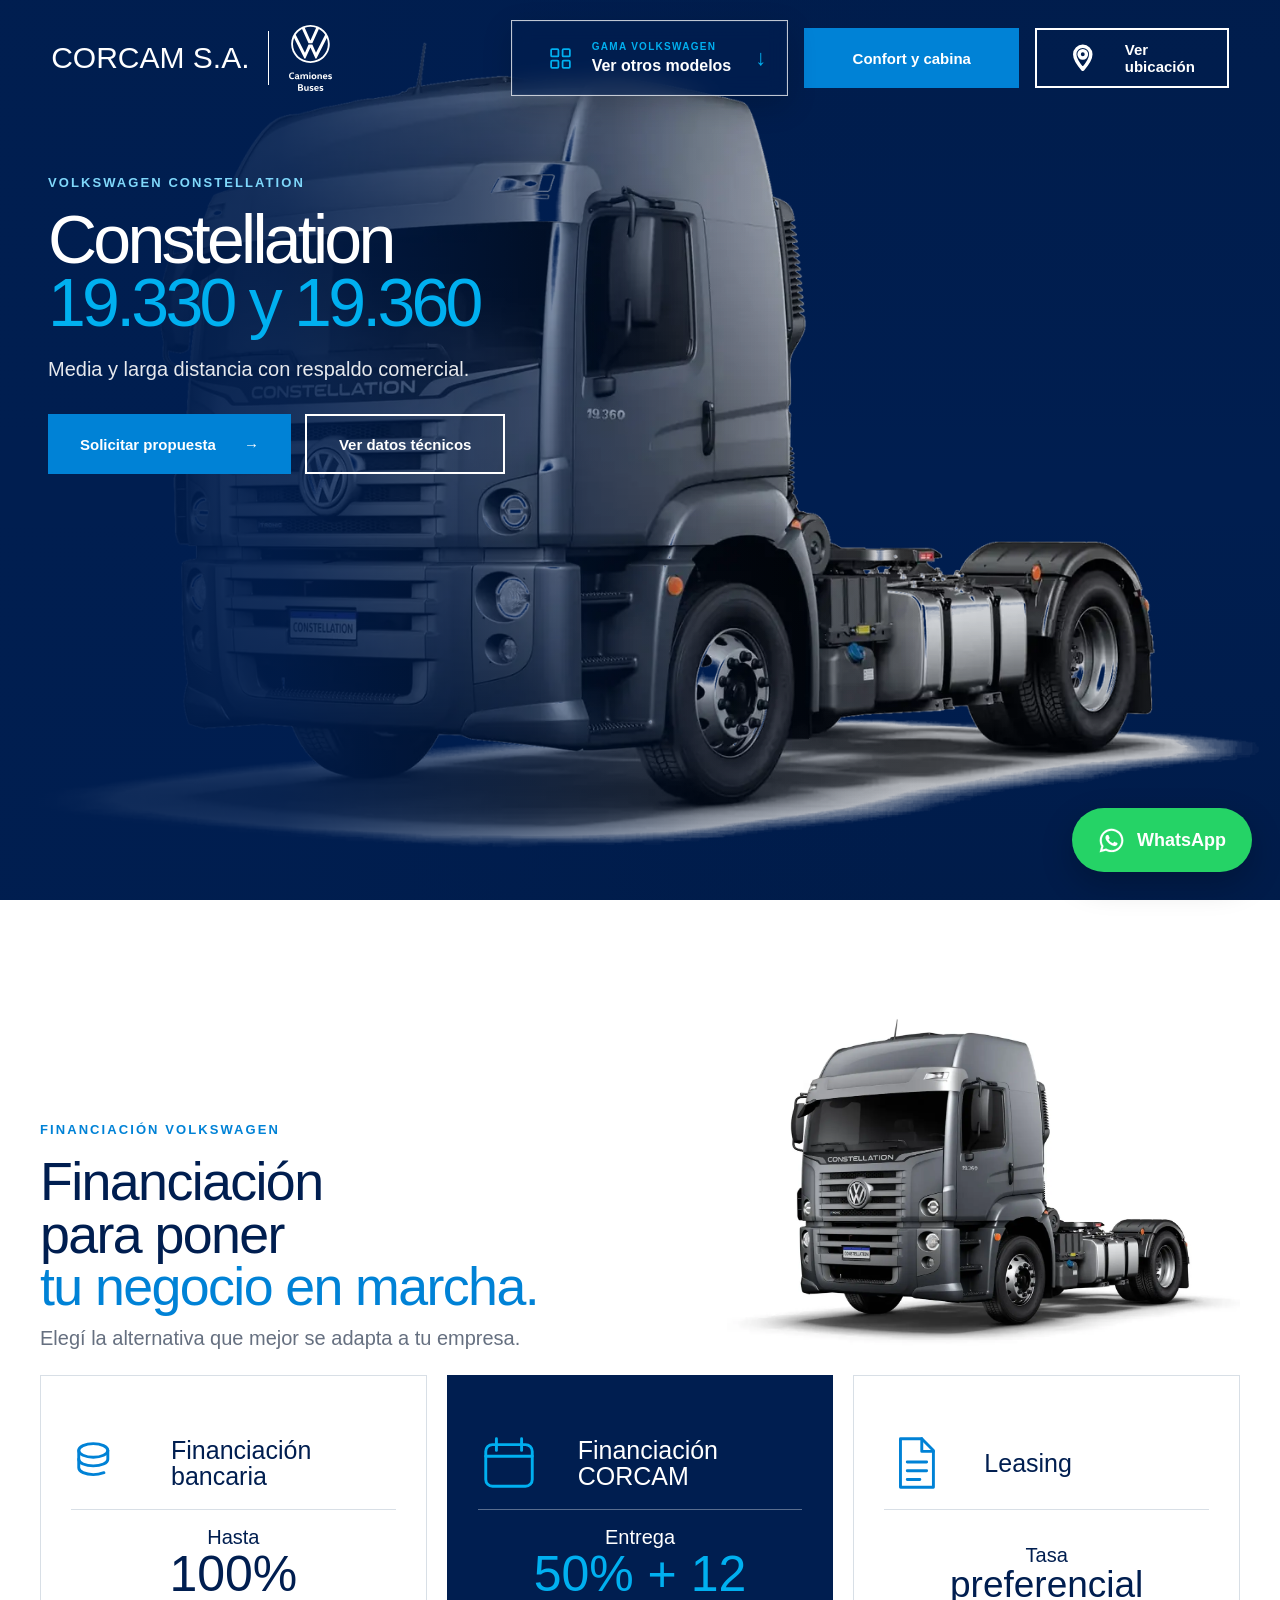
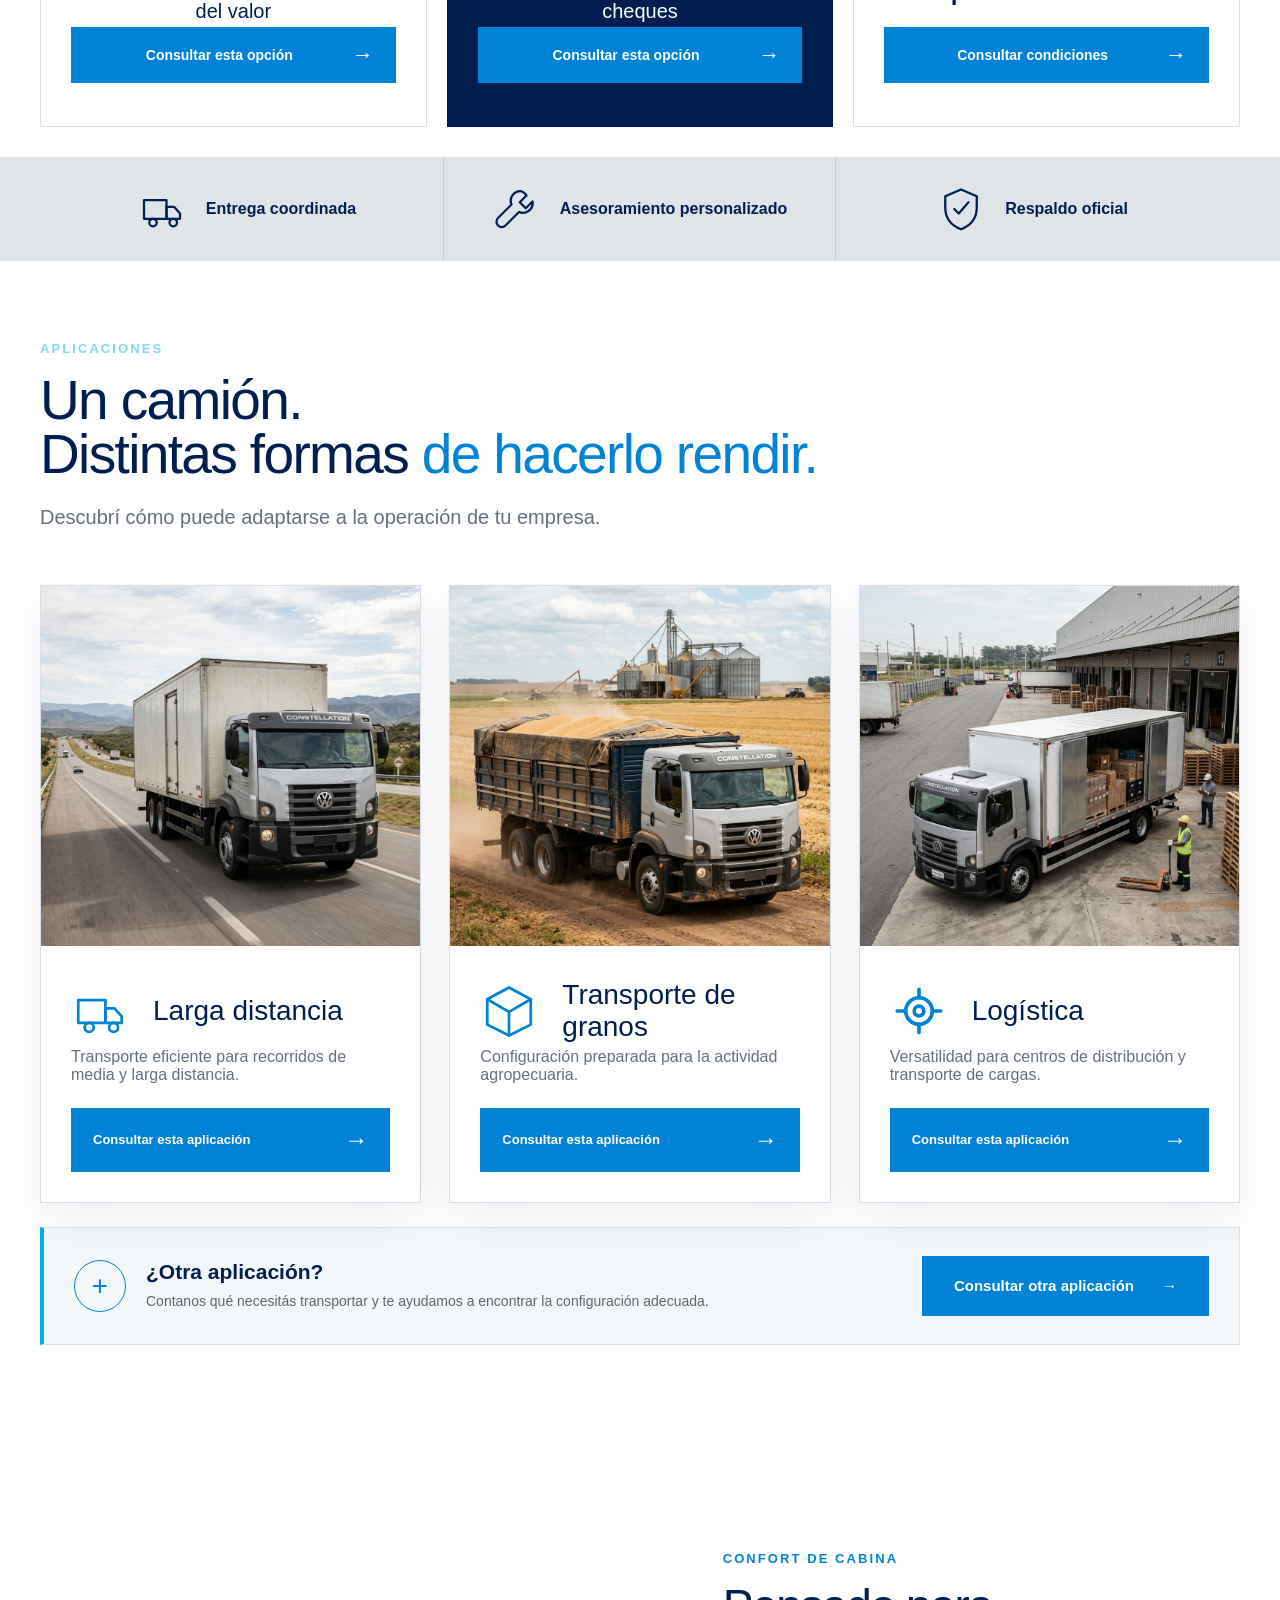
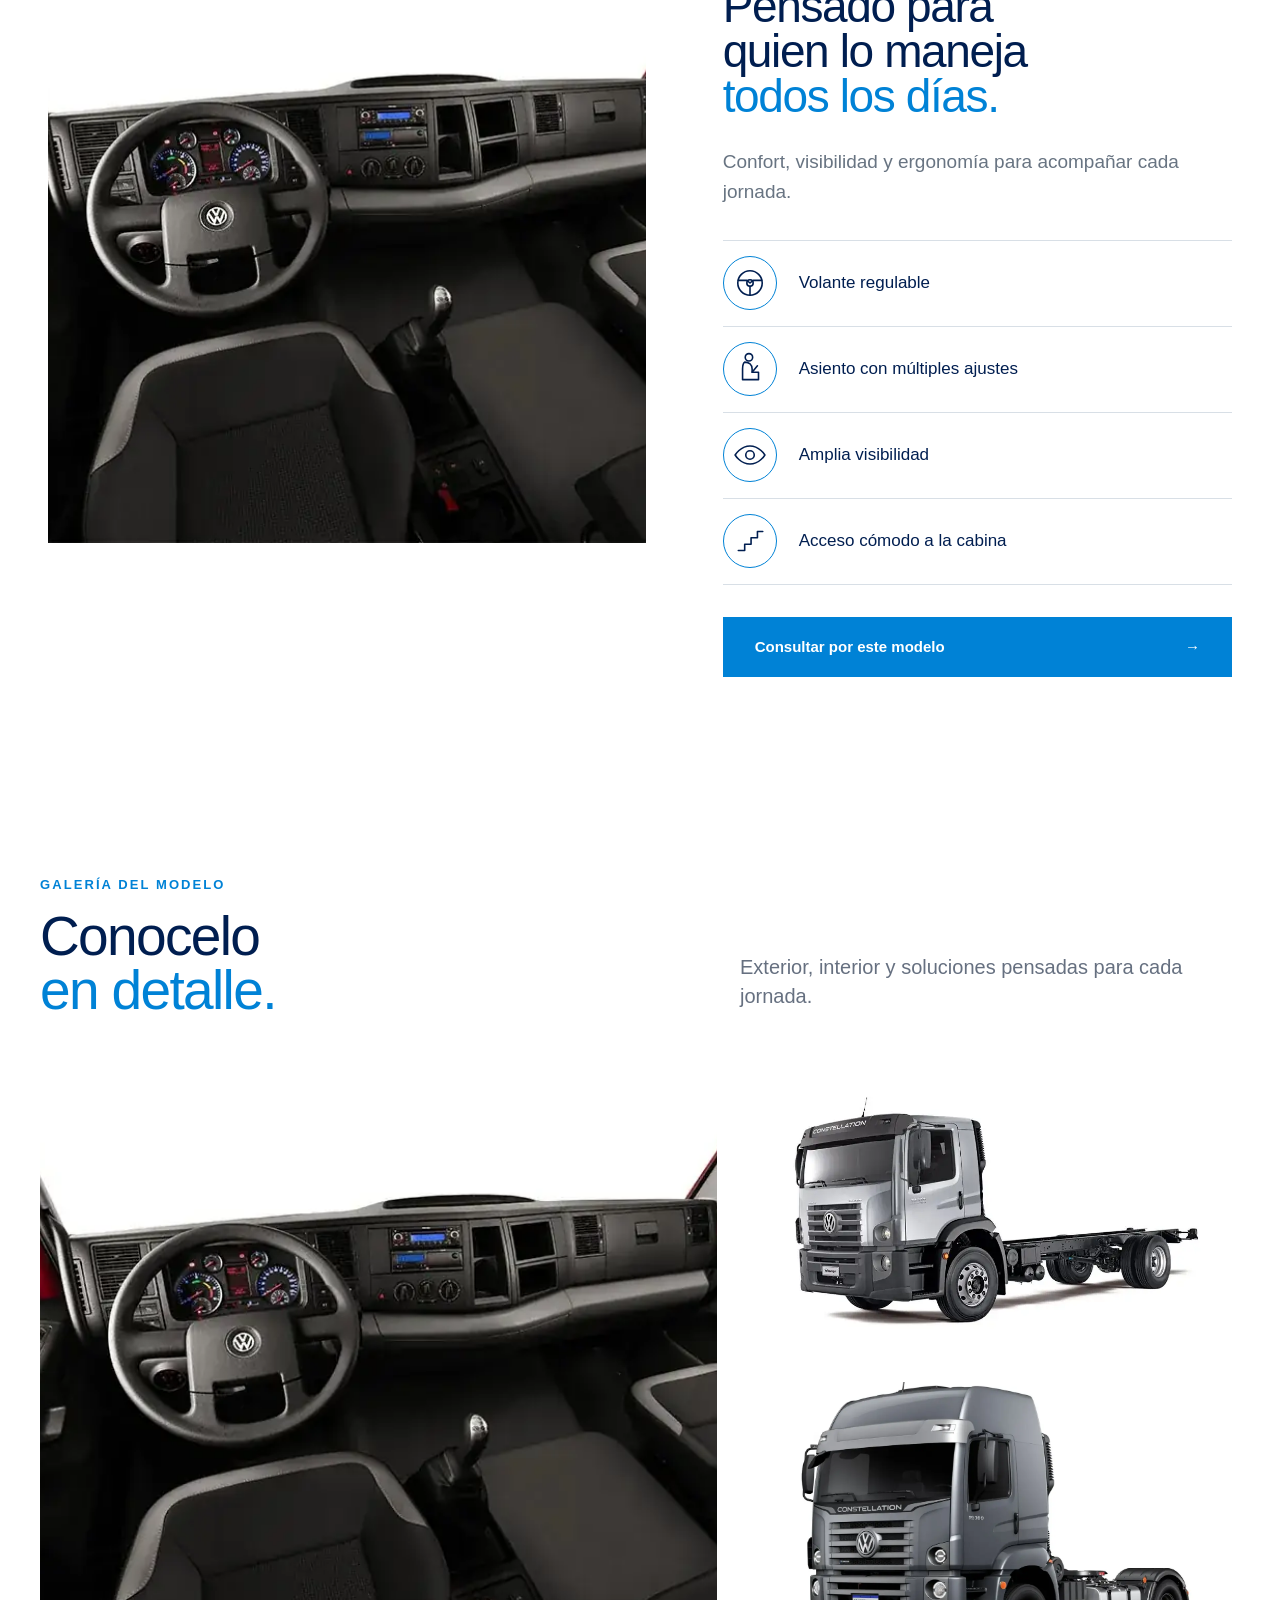
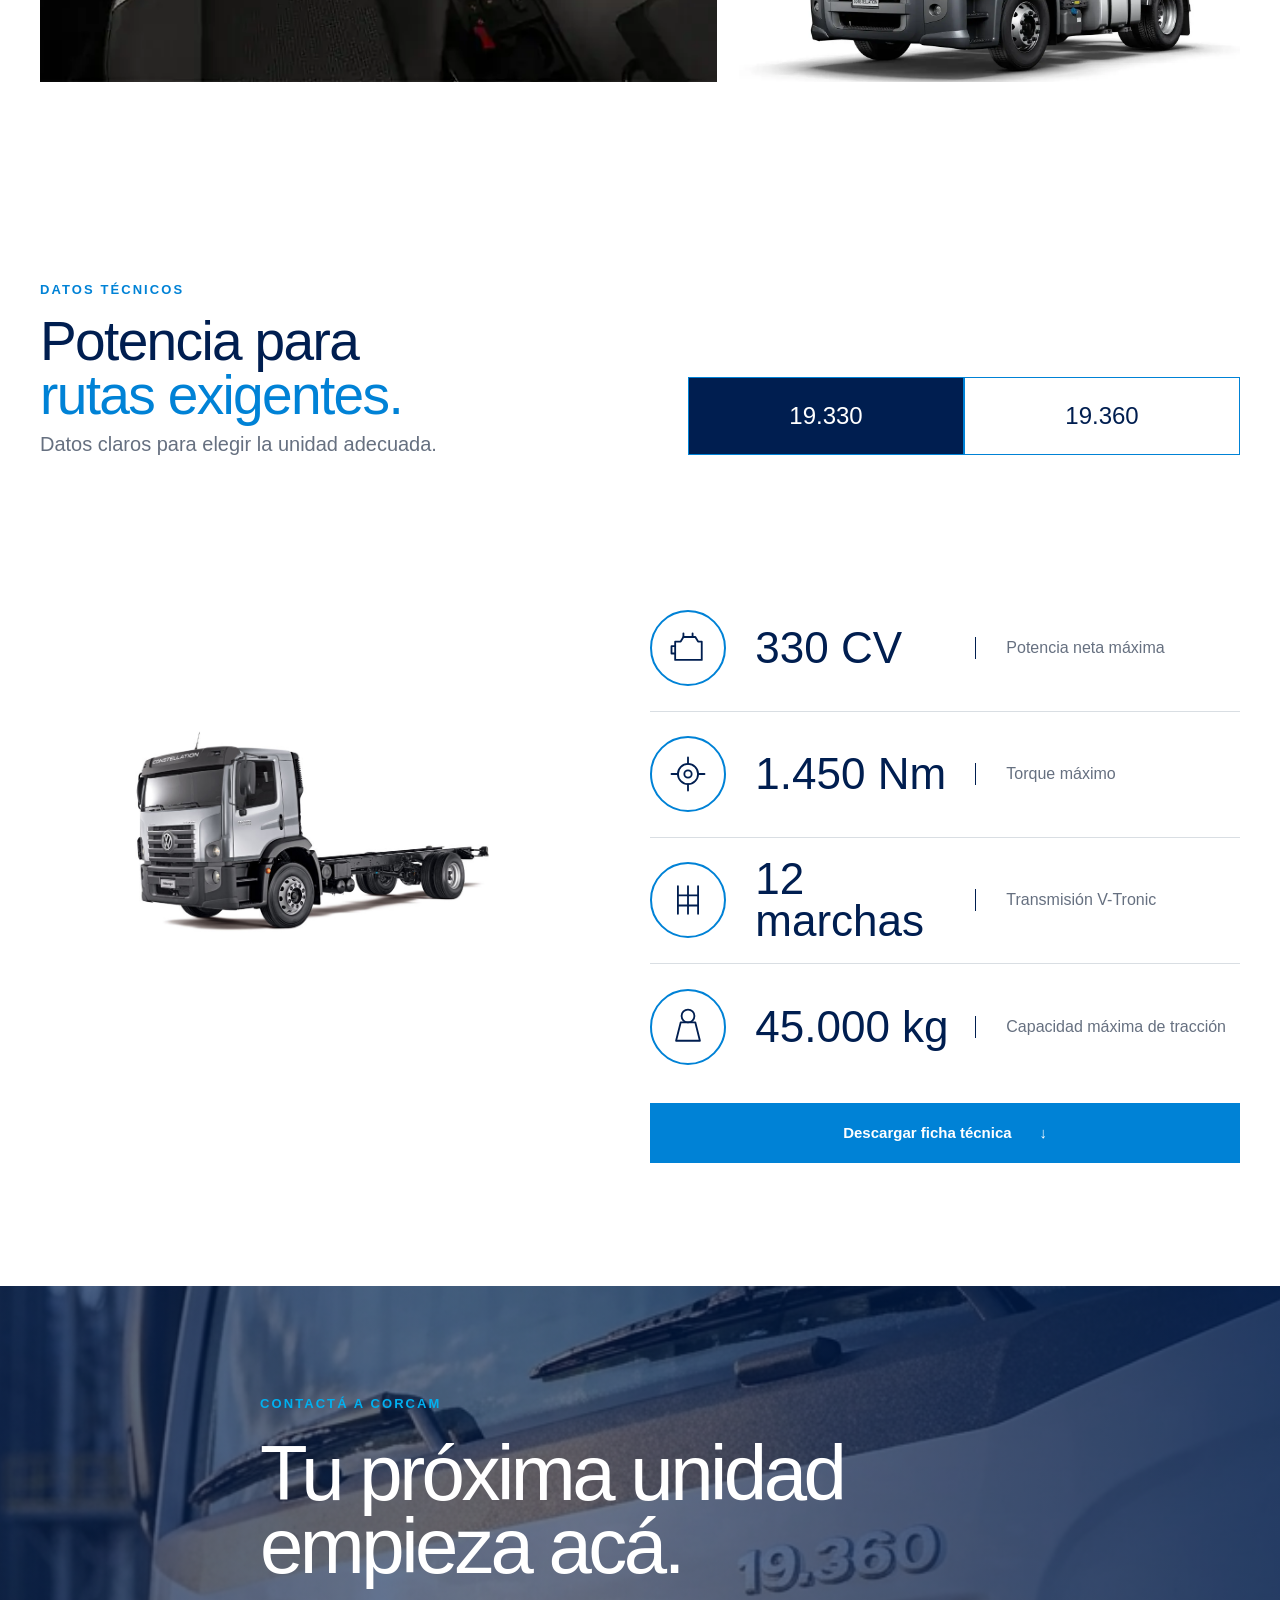
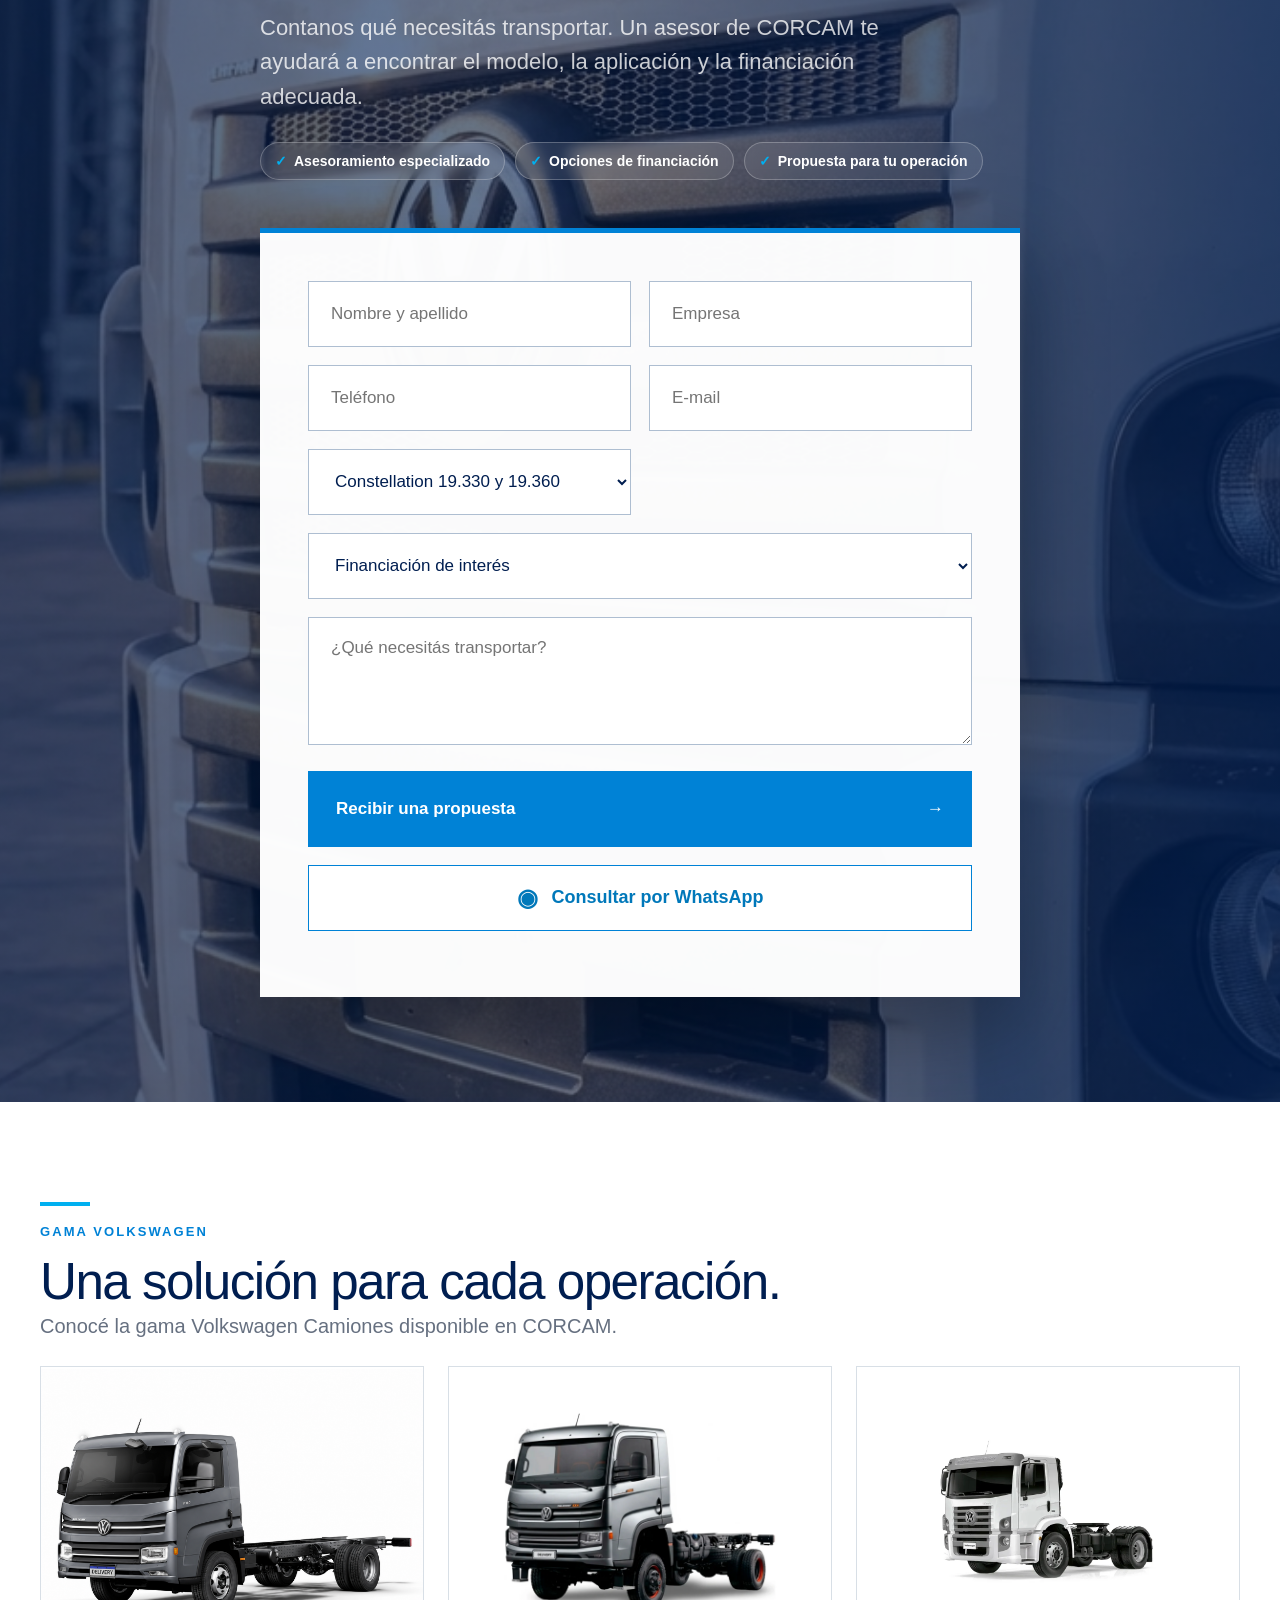
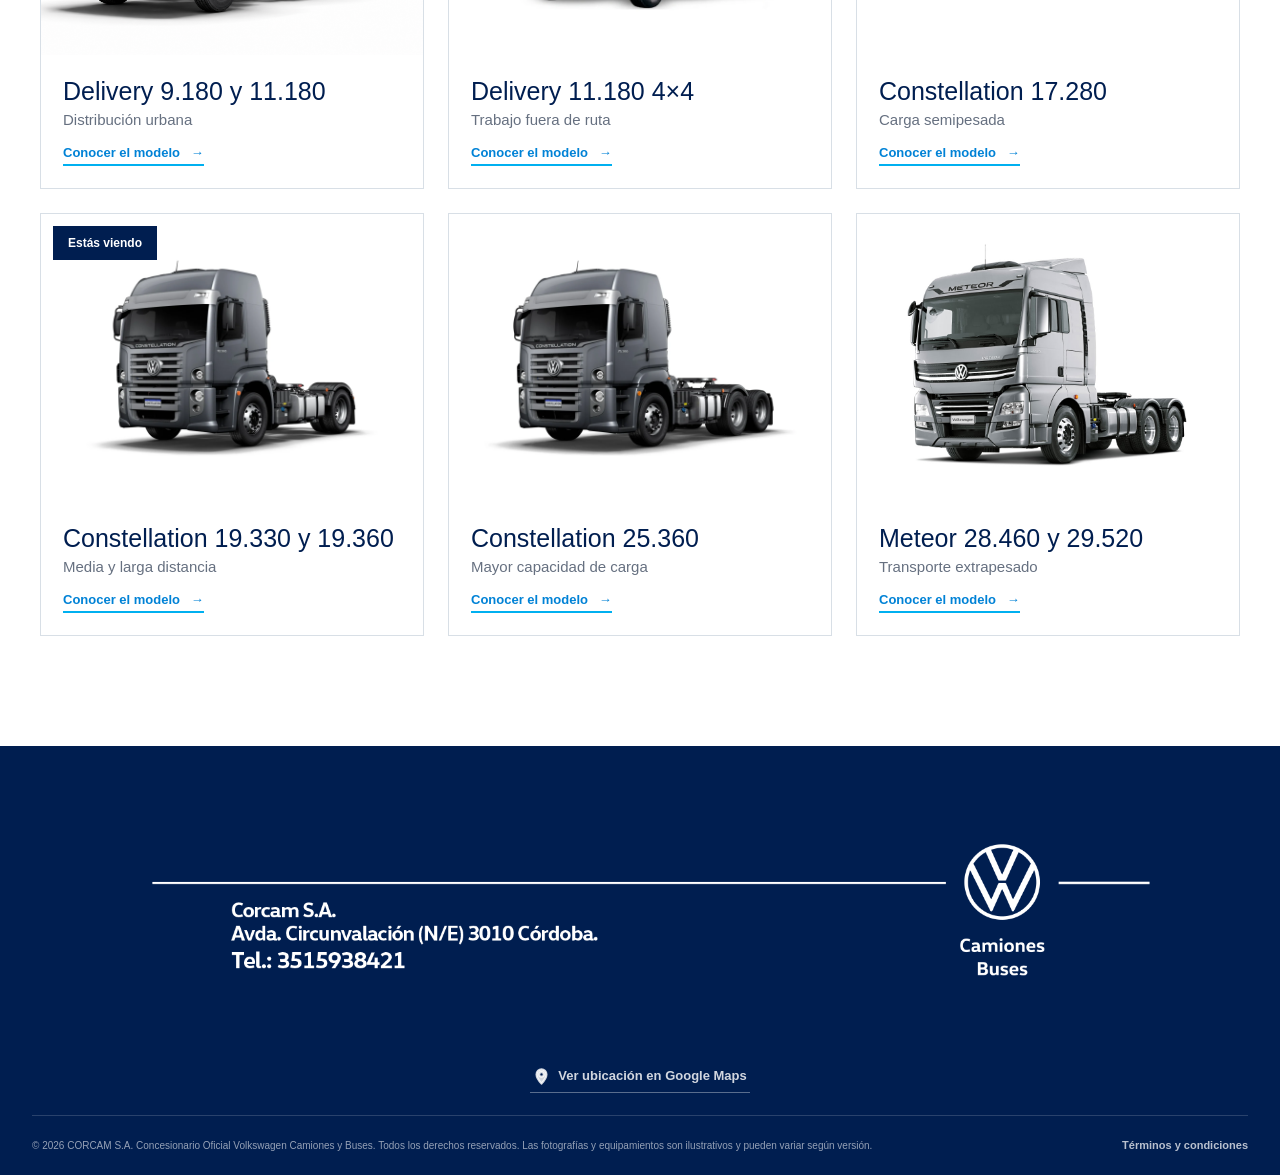
==== commit 62046e22: "agregando otras aplicaciones" ====
--- a/constellation-19330-19360/index.html
+++ b/constellation-19330-19360/index.html
@@ -201,29 +201,160 @@
       <div class="trust-bar"><span><i data-icon="truck"></i>Entrega coordinada</span><span><i data-icon="tools"></i>Asesoramiento personalizado</span><span><i data-icon="shield"></i>Respaldo oficial</span></div>
     </section>
 
-    <section class="applications-section" id="aplicaciones"><div class="section-shell"><p class="eyebrow eyebrow-light">Aplicaciones</p><h2>Un camión.<br>Distintas formas <em>de hacerlo rendir.</em></h2><p>Descubrí cómo puede adaptarse a la operación de tu empresa.</p><div class="application-grid">
-          <button class="application-card" data-application="Ruta">
-            <img
-  src="../assets/images/constellation-19330-19360/aplicacion-larga-distancia.webp"
-  alt="Volkswagen Constellation 19.330 y 19.360 para larga distancia"
+ <section
+  class="applications-section"
+  id="aplicaciones"
 >
-            <div><div class="app-head"><span class="app-icon" data-icon="truck"></span><h3>Larga distancia</h3></div><p>Transporte eficiente para recorridos de media y larga distancia.</p><b>Consultar esta aplicación <span>→</span></b></div>
-          </button>
-          <button class="application-card" data-application="Contenedores">
-           <img
-  src="../assets/images/constellation-19330-19360/aplicacion-granos.webp"
-  alt="Volkswagen Constellation 19.330 y 19.360 para transporte de granos"
->
-            <div><div class="app-head"><span class="app-icon" data-icon="box"></span><h3>Transporte de granos</h3></div><p>Configuración preparada para la actividad agropecuaria.</p><b>Consultar esta aplicación <span>→</span></b></div>
-          </button>
-          <button class="application-card" data-application="Industria">
-           <img
-  src="../assets/images/constellation-19330-19360/aplicacion-logistica.webp"
-  alt="Volkswagen Constellation 19.330 y 19.360 para operaciones logísticas"
->
-            <div><div class="app-head"><span class="app-icon" data-icon="gear"></span><h3>Logística</h3></div><p>Versatilidad para centros de distribución y transporte de cargas.</p><b>Consultar esta aplicación <span>→</span></b></div>
-          </button>
-      </div></div></section>
+  <div class="section-shell">
+
+    <p class="eyebrow eyebrow-light">
+      Aplicaciones
+    </p>
+
+    <h2>
+      Un camión.<br>
+      Distintas formas
+      <em>de hacerlo rendir.</em>
+    </h2>
+
+    <p>
+      Descubrí cómo puede adaptarse a la operación de tu empresa.
+    </p>
+
+    <div class="application-grid">
+
+      <button
+        class="application-card"
+        type="button"
+        data-application="Ruta"
+      >
+        <img
+          src="../assets/images/constellation-19330-19360/aplicacion-larga-distancia.webp"
+          alt="Volkswagen Constellation 19.330 y 19.360 para larga distancia"
+        >
+
+        <div>
+          <div class="app-head">
+            <span
+              class="app-icon"
+              data-icon="truck"
+            ></span>
+
+            <h3>Larga distancia</h3>
+          </div>
+
+          <p>
+            Transporte eficiente para recorridos de media y larga distancia.
+          </p>
+
+          <b>
+            Consultar esta aplicación
+            <span>→</span>
+          </b>
+        </div>
+      </button>
+
+      <button
+        class="application-card"
+        type="button"
+        data-application="Contenedores"
+      >
+        <img
+          src="../assets/images/constellation-19330-19360/aplicacion-granos.webp"
+          alt="Volkswagen Constellation 19.330 y 19.360 para transporte de granos"
+        >
+
+        <div>
+          <div class="app-head">
+            <span
+              class="app-icon"
+              data-icon="box"
+            ></span>
+
+            <h3>Transporte de granos</h3>
+          </div>
+
+          <p>
+            Configuración preparada para la actividad agropecuaria.
+          </p>
+
+          <b>
+            Consultar esta aplicación
+            <span>→</span>
+          </b>
+        </div>
+      </button>
+
+      <button
+        class="application-card"
+        type="button"
+        data-application="Industria"
+      >
+        <img
+          src="../assets/images/constellation-19330-19360/aplicacion-logistica.webp"
+          alt="Volkswagen Constellation 19.330 y 19.360 para operaciones logísticas"
+        >
+
+        <div>
+          <div class="app-head">
+            <span
+              class="app-icon"
+              data-icon="gear"
+            ></span>
+
+            <h3>Logística</h3>
+          </div>
+
+          <p>
+            Versatilidad para centros de distribución y transporte de cargas.
+          </p>
+
+          <b>
+            Consultar esta aplicación
+            <span>→</span>
+          </b>
+        </div>
+      </button>
+
+    </div>
+
+    <!-- OTRAS APLICACIONES -->
+    <div class="application-other">
+
+      <div class="application-other-copy">
+
+        <span
+          class="application-other-icon"
+          aria-hidden="true"
+        >
+          +
+        </span>
+
+        <div>
+          <h3>¿Otra aplicación?</h3>
+
+          <p>
+            Contanos qué necesitás transportar y te ayudamos a encontrar
+            la configuración adecuada.
+          </p>
+        </div>
+
+      </div>
+
+      <a
+        class="button button-primary application-other-button"
+        href="#contacto"
+        data-track="cta_click"
+        data-location="other-application"
+      >
+        Consultar otra aplicación
+        <span>→</span>
+      </a>
+
+    </div>
+
+  </div>
+</section>
 
    <section class="cabin-section" id="cabina">
 
@@ -537,36 +668,37 @@
           </select>
         </label>
 
-        <label>
-          <span>Aplicación</span>
-
-          <select name="aplicacion" id="form-application">
-            <option value="">Aplicación</option>
-            <option value="Ruta">Ruta</option>
-            <option value="Contenedores">Contenedores</option>
-            <option value="Industria">Industria</option>
-          </select>
-        </label>
-
+        
       </div>
 
       <label>
-        <span>Financiación de interés</span>
-
-        <select name="financiacion" id="form-finance">
-          <option value="">Financiación de interés</option>
-          <option value="Financiación bancaria">
-            Financiación bancaria
-          </option>
-          <option value="Financiación CORCAM">
-            Financiación CORCAM
-          </option>
-          <option value="Leasing">
-            Leasing
-          </option>
-        </select>
-      </label>
-
+  <span>Financiación de interés</span>
+
+  <select
+    name="financiacion"
+    id="form-finance"
+  >
+    <option value="">
+      Financiación de interés
+    </option>
+
+    <option value="Financiación bancaria">
+      Financiación bancaria
+    </option>
+
+    <option value="Financiación CORCAM">
+      Financiación CORCAM
+    </option>
+
+    <option value="Leasing">
+      Leasing
+    </option>
+
+    <option value="Otros">
+      Otros
+    </option>
+  </select>
+</label>
       <label>
         <span>¿Qué necesitás transportar?</span>
 
--- a/assets/css/styles.css
+++ b/assets/css/styles.css
@@ -3228,4 +3228,108 @@
   .footer-bottom a {
     font-size: 10px;
   }
+}
+
+/* =========================================================
+   OTRA APLICACIÓN
+   ========================================================= */
+
+.application-other {
+  width: 100%;
+  margin-top: 24px;
+  padding: 28px 30px;
+
+  display: flex;
+  align-items: center;
+  justify-content: space-between;
+  gap: 30px;
+
+  border: 1px solid #d6e0e8;
+  border-left: 4px solid var(--vw-cyan);
+  background: #f4f7fa;
+}
+
+.application-other-copy {
+  display: flex;
+  align-items: center;
+  gap: 20px;
+}
+
+.application-other-icon {
+  width: 52px;
+  height: 52px;
+  flex: 0 0 52px;
+
+  display: grid;
+  place-items: center;
+
+  color: var(--vw-blue);
+  border: 1px solid var(--vw-blue);
+  border-radius: 50%;
+
+  font-size: 28px;
+  font-weight: 300;
+  line-height: 1;
+}
+
+.application-other h3 {
+  margin: 0 0 7px;
+  color: var(--vw-navy);
+
+  font-size: 21px;
+  font-weight: 700;
+  line-height: 1.15;
+}
+
+.application-other p {
+  max-width: 630px;
+  margin: 0;
+  color: #5d6670;
+
+  font-size: 14px;
+  line-height: 1.5;
+}
+
+.application-other-button {
+  min-width: 250px;
+  flex: 0 0 auto;
+}
+
+/* Mobile */
+
+@media (max-width: 700px) {
+
+  .application-other {
+    margin-top: 16px;
+    padding: 22px 20px;
+
+    flex-direction: column;
+    align-items: stretch;
+    gap: 20px;
+  }
+
+  .application-other-copy {
+    align-items: flex-start;
+    gap: 14px;
+  }
+
+  .application-other-icon {
+    width: 42px;
+    height: 42px;
+    flex-basis: 42px;
+    font-size: 24px;
+  }
+
+  .application-other h3 {
+    font-size: 18px;
+  }
+
+  .application-other p {
+    font-size: 13px;
+  }
+
+  .application-other-button {
+    width: 100%;
+    min-width: 0;
+  }
 }
